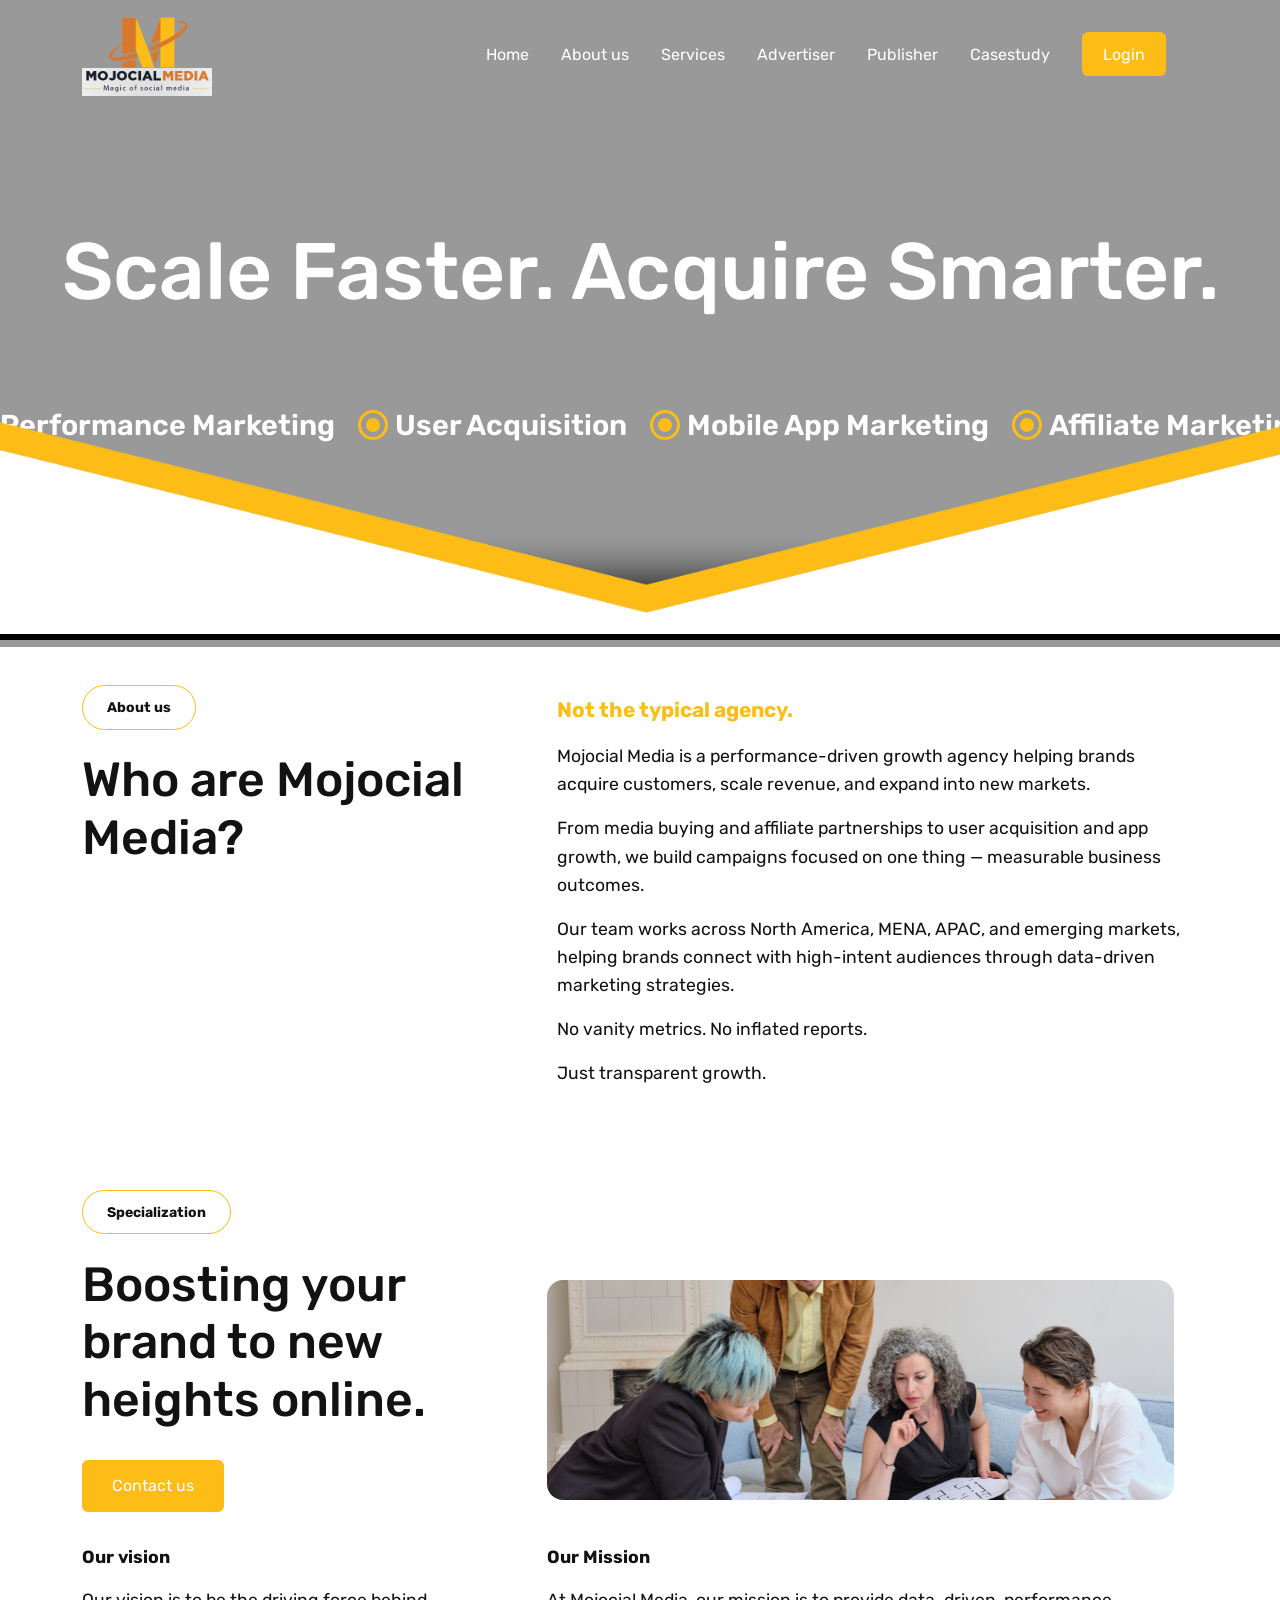
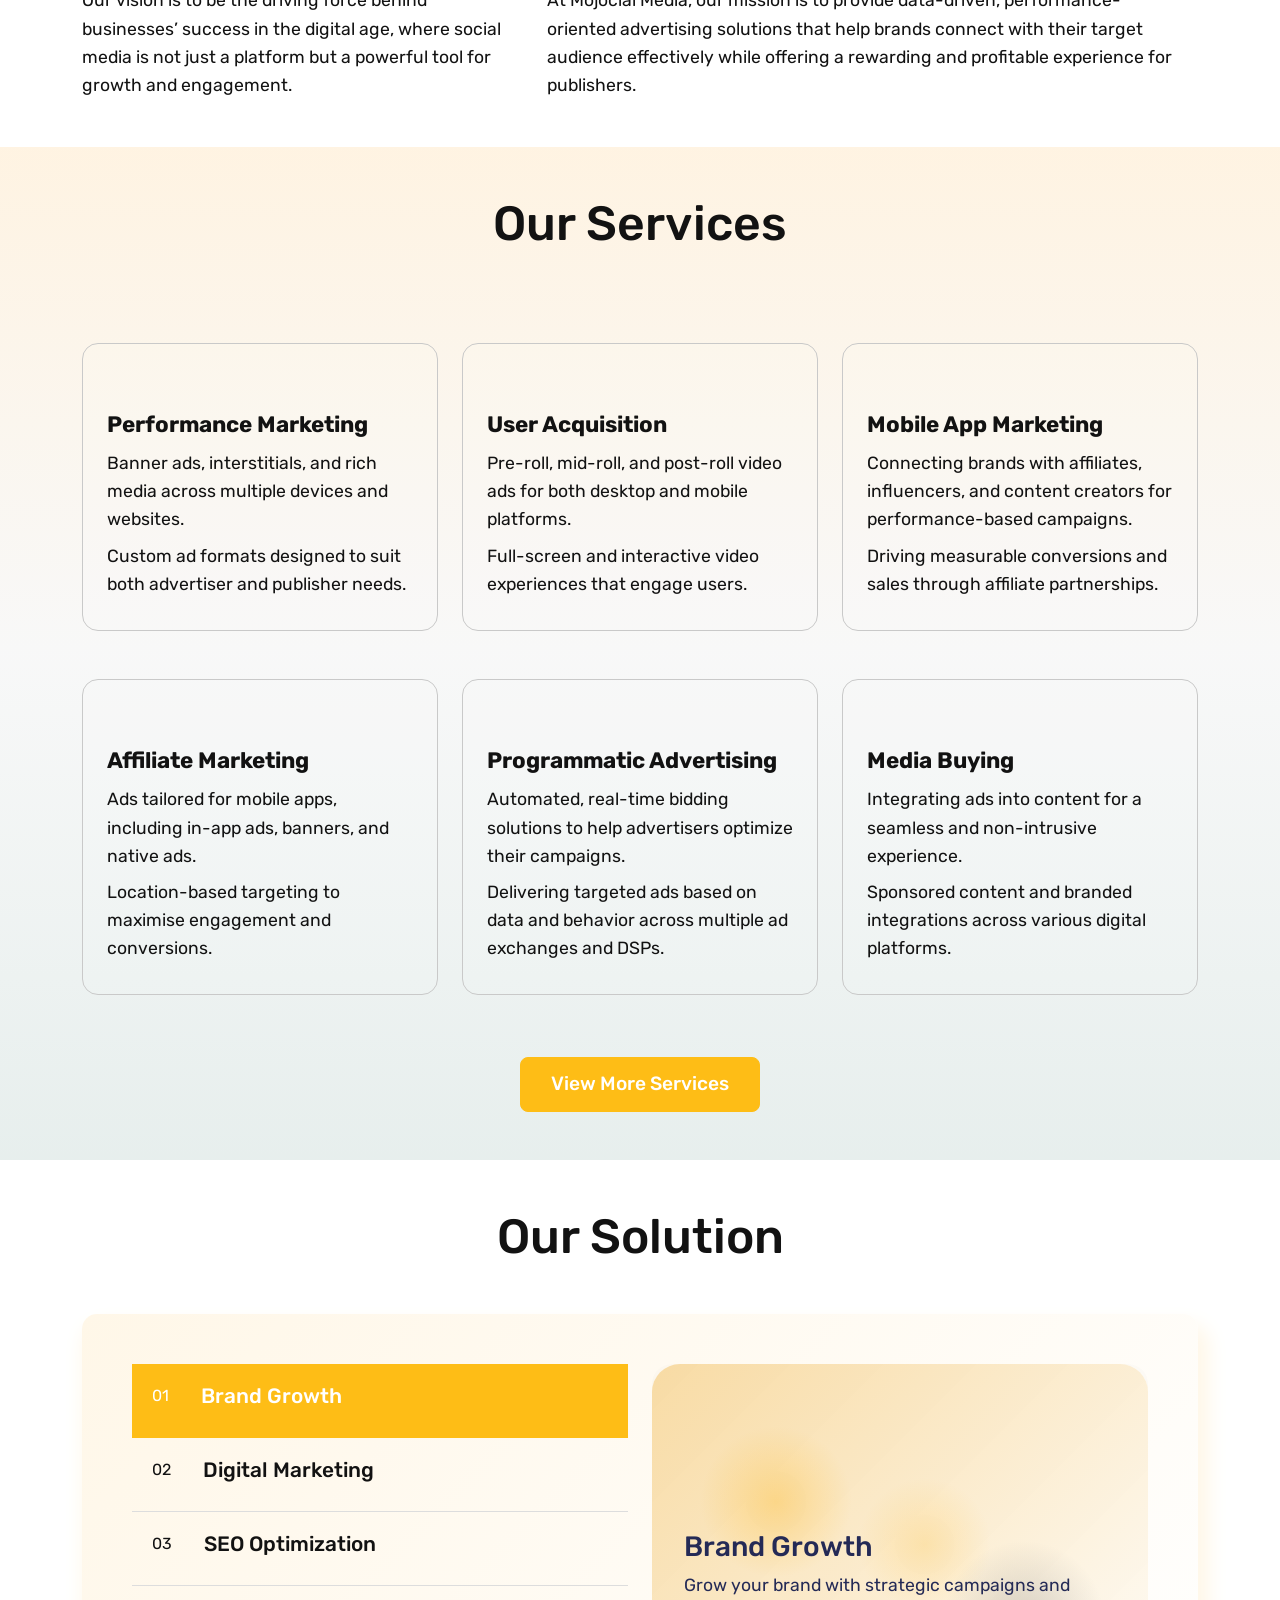
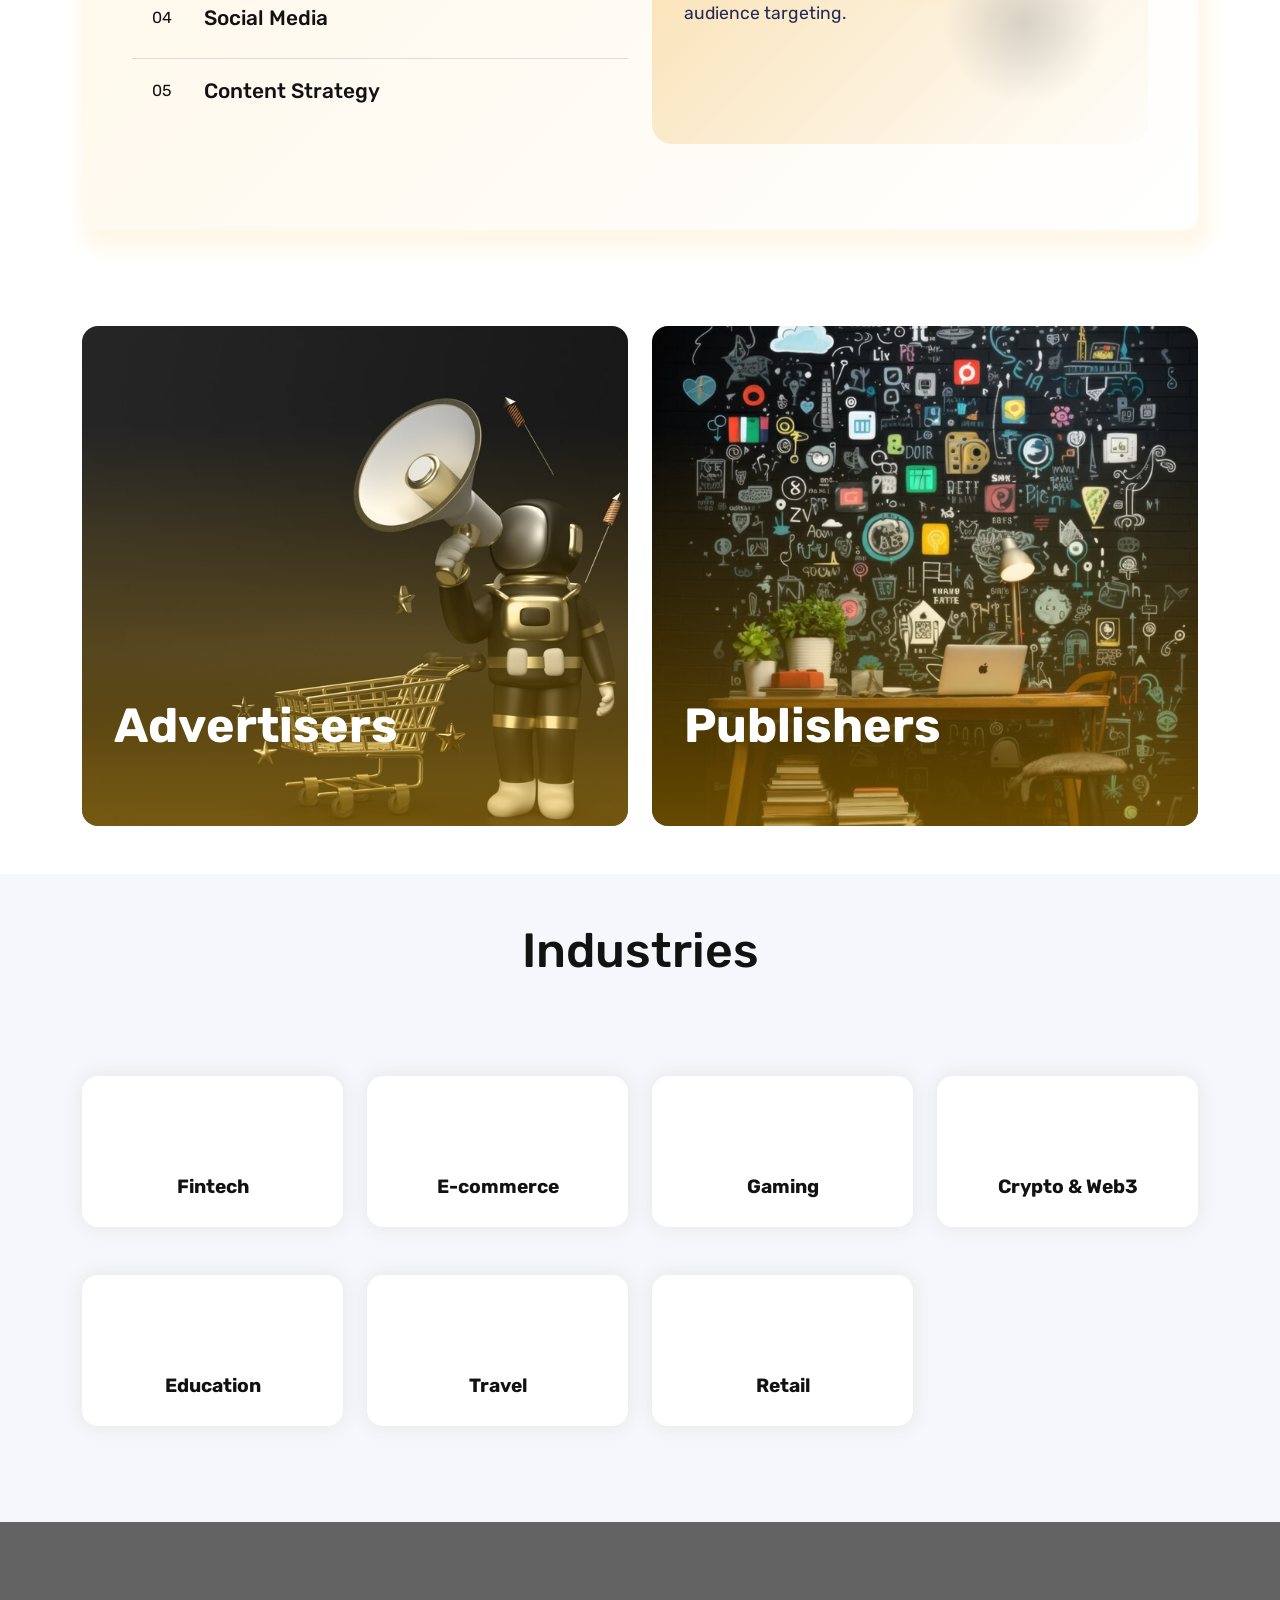
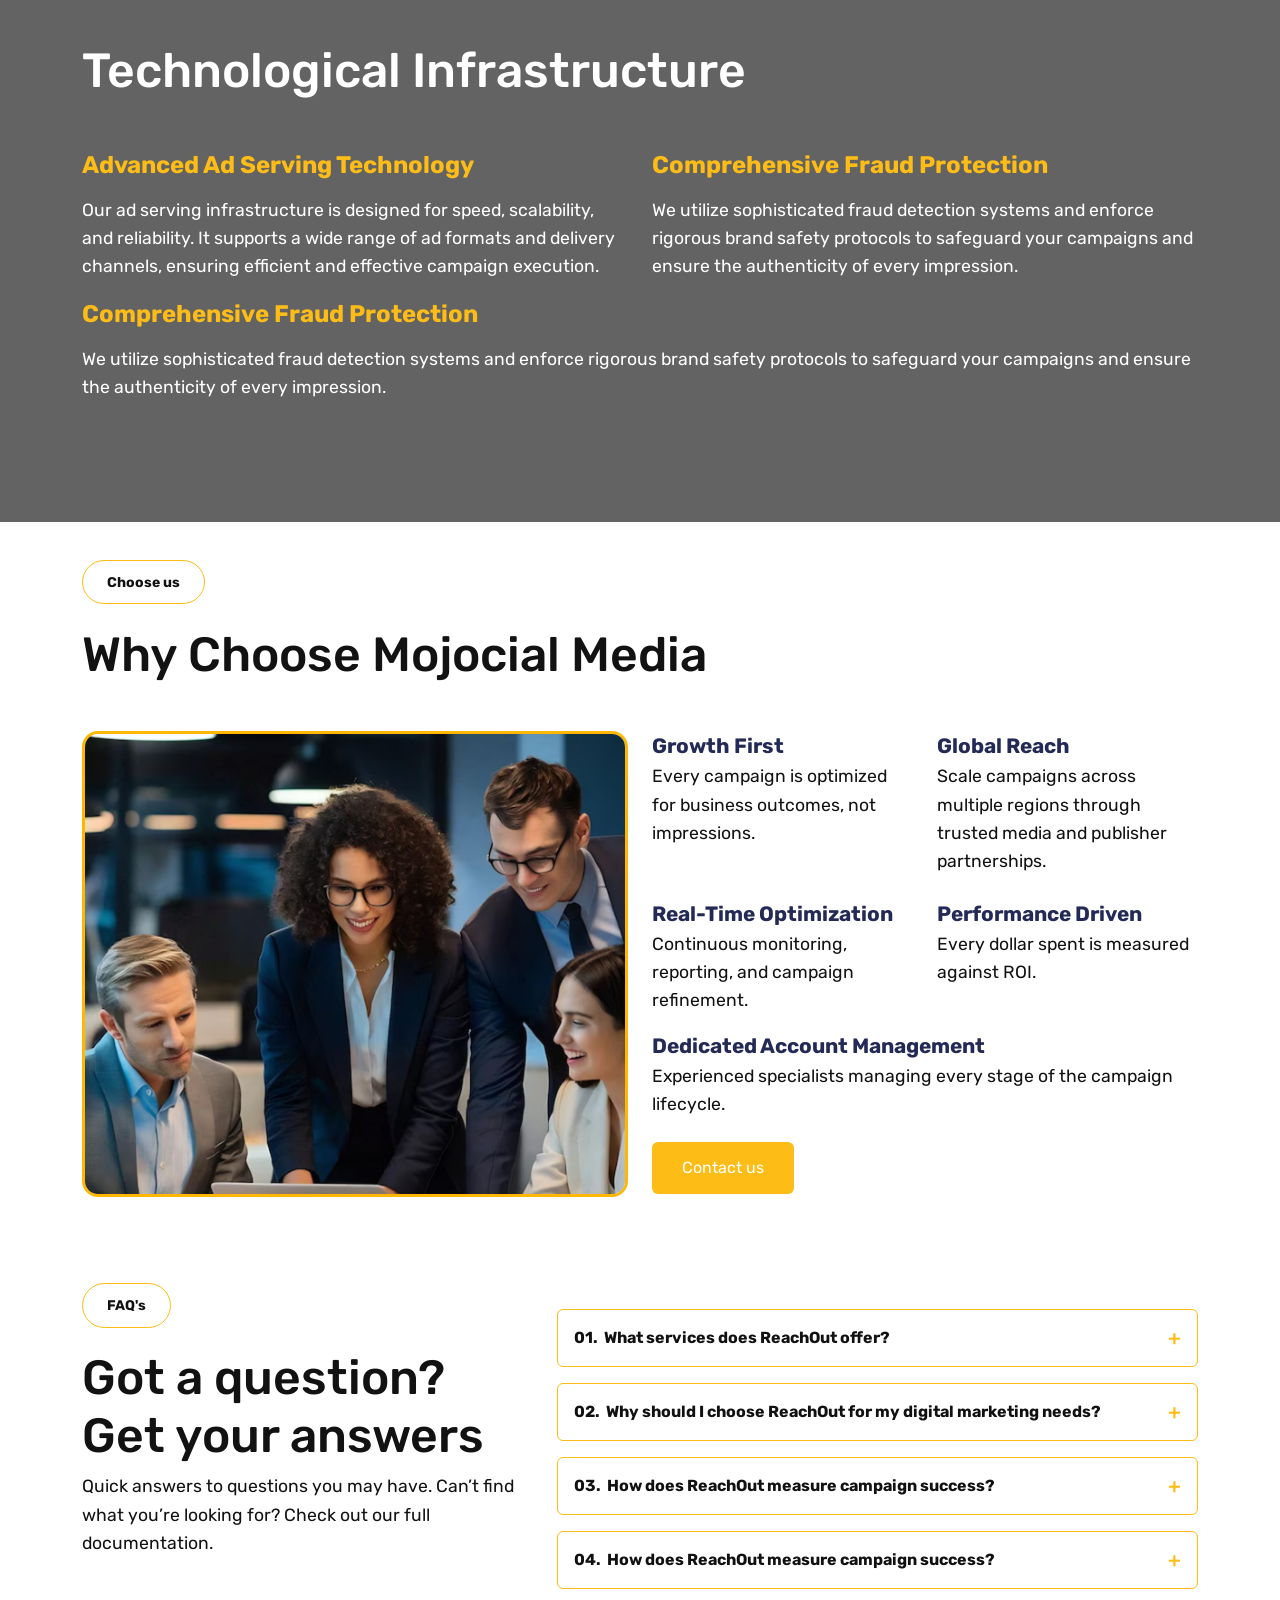
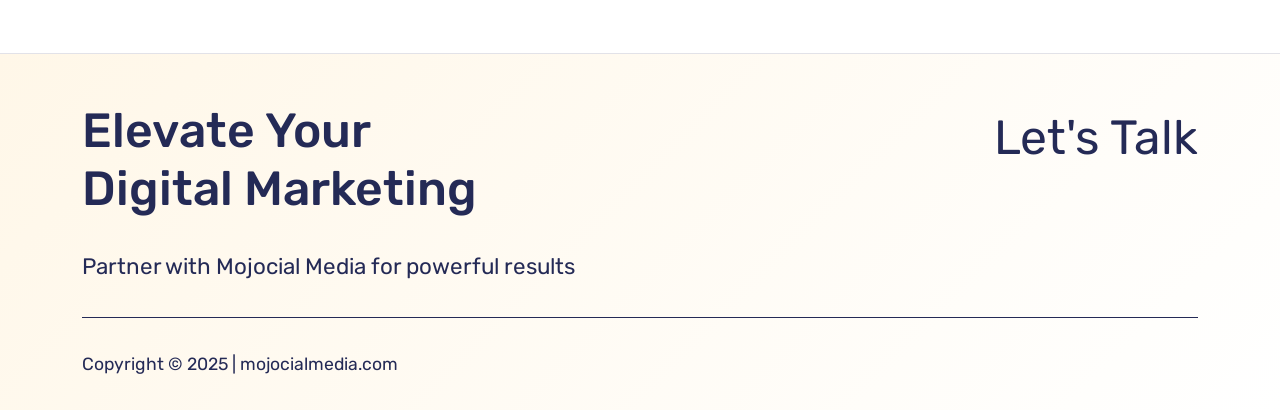
==== index.html @ bf0cd504 "changes in loder css" ====
<!doctype html>
<html lang="en">
	<head>
		<meta charset="UTF-8" />
		<meta name="viewport" content="width=device-width, initial-scale=1.0" />
		<title>Mojicial Media</title>
		<link
			href="https://cdn.jsdelivr.net/npm/bootstrap@5.0.2/dist/css/bootstrap.min.css"
			rel="stylesheet"
			integrity="sha384-EVSTQN3/azprG1Anm3QDgpJLIm9Nao0Yz1ztcQTwFspd3yD65VohhpuuCOmLASjC"
			crossorigin="anonymous"
		/>
		<link
			rel="stylesheet"
			href="https://cdnjs.cloudflare.com/ajax/libs/font-awesome/7.0.1/css/all.min.css"
		/>
		<link
			href="https://cdn.jsdelivr.net/npm/remixicon@4.9.0/fonts/remixicon.css"
			rel="stylesheet"
		/>
		<link
			href="https://fonts.googleapis.com/css2?family=Cuprum:ital,wght@0,400..700;1,400..700&family=Montserrat:ital,wght@0,100..900;1,100..900&family=Poppins:ital,wght@0,100;0,200;0,300;0,400;0,500;0,600;0,700;0,800;0,900;1,100;1,200;1,300;1,400;1,500;1,600;1,700;1,800;1,900&family=Rubik:ital,wght@0,300..900;1,300..900&display=swap"
			rel="stylesheet"
		/>
		<link rel="stylesheet" href="css/style.css" />
		<link rel="stylesheet" href="css/media.css" />
	</head>
	<body>
	<header class="header">
		<div class="container">
			<div class="header-main-bx">
				<div class="logo-main-bx">
					<div class="logo-bx">
						<a href="index.html">
							<img src="./img/mojocial_logo.png" alt="logo" class="logo" />
							<div class="logo-bg"></div>
						</a>
					</div>
					<div class="logo-bx">
						<a href="index.html">
							<img
								src="./img/mojocial_logo.png"
								alt="logo2"
								class="logo-new"
							/>
						</a>
					</div>
				</div>

				<div class="headerlinks">
					<nav>
						<div class="close-menu-bx">
							<span class="menu-close">
								<i class="ri-close-large-line"></i>
							</span>
						</div>
						<ul>
							<li><a href="index.html">Home</a></li>
							<li><a href="aboutus.html">About us</a></li>
							<li><a href="services.html">Services</a></li>
							<li><a href="advertiser.html">Advertiser</a></li>
							<li><a href="publisher.html">Publisher</a></li>
                            <li><a href="casestudy.html">Casestudy</a></li>
							<li><a href="login.html" class="login">Login</a></li>
						</ul>
					</nav>
					<div class="menue-bar-bx">
						<div class="menu-bar">
							<span class="menu-open">
								<i class="ri-menu-3-line"></i>
							</span>
						</div>
					</div>
				</div>
			</div>
		</div>
	</header>

		<!-- Hero Section -->
		<section class="hero-sec">
			<video src="hero_video.mp4"	controls poster="thumbnail.jpg"	autoplay muted loop	playsinline
				class="hero-video"></video>
			<div class="hero-content">
				<h1>Scale Faster. Acquire Smarter.</h1>
                <!-- <p class="para-width">Mojocial Media helps brands accelerate growth through performance marketing, affiliate partnerships, programmatic media buying, and customer acquisition strategies.</p>
                <p>Get More Customers. Increase Revenue. Scale Globally.</p> -->

				<div class="marquee">
					<div class="marquee-content">
						<span>Performance Marketing</span>
						<span>User Acquisition</span>
						<span>Mobile App Marketing</span>
						<span>Affiliate Marketing</span>
						<span>Programmatic Advertising</span>
						<span>Media Buying</span>
						<span>Lead Generation</span>
						<span>SEO & Organic Growth</span>
						<span>Social Media Marketing</span>
						<span>Creative Studio</span>

						<!-- Duplicate Content -->
						<span>Performance Marketing</span>
						<span>User Acquisition</span>
						<span>Mobile App Marketing</span>
						<span>Affiliate Marketing</span>
						<span>Programmatic Advertising</span>
						<span>Media Buying</span>
						<span>Lead Generation</span>
						<span>SEO & Organic Growth</span>
						<span>Social Media Marketing</span>
						<span>Creative Studio</span>
					</div>
				</div>

				<div class="hero-bg-bottom">
					<img src="./img/hero_bg_banner-bottom.png" alt="" />
				</div>
			</div>
		</section>

		<!-- About Us Section -->
		<section class="about-sec sec-padding">
			<div class="container">
				<div class="row">
					<div class="col-lg-5">
						<div class="header-bx">
							<small>About us</small>
							<h2 class="heading2">Who are Mojocial Media?</h2>
							<div class="about-img-bx">
								<img src="" alt="" />
							</div>
						</div>
					</div>
					<div class="col-lg-7">
						<div class="about-content">
							<div class="abt-cnct-small">Not the typical agency.</div>
							<p>
								Mojocial Media is a performance-driven growth agency helping brands acquire customers, scale revenue, and expand into new markets.
							</p>
							<p>
								From media buying and affiliate partnerships to user acquisition and app growth, we build campaigns focused on one thing — measurable business outcomes.
							</p>
							<p>
								Our team works across North America, MENA, APAC, and emerging markets, helping brands connect with high-intent audiences through data-driven marketing strategies.
							</p>
							<p>
								No vanity metrics. No inflated reports.
							</p>
							<p>
								Just transparent growth.
							</p>
							<!-- <p>No vanity metrics. No inflated reports.</p>
							<p>Just transparent growth..</p> -->
						</div>
					</div>
				</div>
			</div>
		</section>

		<!-- Mission section -->
		<section class="mission-sec sec-padding">
			<div class="container">
				<div class="row">
					<div class="row mb-3">
						<div class="col-lg-5">
							<div class="header-bx">
								<small>Specialization</small>
								<h2 class="heading2">
									Boosting your brand to new heights online.
								</h2>
								<a href="contactus.html" class="btn">Contact us</a>
							</div>
						</div>
						<div class="col-lg-7">
							<div class="mission-img">
								<img src="./img/misimg.png" alt="" />
							</div>
						</div>
					</div>

					<div class="row">
						<div class="col-lg-5">
							<div class="value-content">
								<div class="value-title">Our vision</div>
								<p>
									Our vision is to be the driving force behind businesses’
									success in the digital age, where social media is not just a
									platform but a powerful tool for growth and engagement.
								</p>
							</div>
						</div>
						<div class="col-lg-7">
							<div class="value-content">
								<div class="value-title">Our Mission</div>
								<p>
									At Mojocial Media, our mission is to provide data-driven,
									performance-oriented advertising solutions that help brands
									connect with their target audience effectively while offering
									a rewarding and profitable experience for publishers.
								</p>
							</div>
						</div>
					</div>
				</div>
			</div>
		</section>

		<!-- Services section -->
		<section class="services-sec sec-padding">
        <div class="container">
            <div class="header-bx">
                <h2>Our Services</h2>
            </div>
            <div class="row">
                <!-- Card 1 -->
                <div class="col-lg-4 col-md-6 mb-5 srv-item show">
                    <div class="srvc-card">
                        <div class="srvc-icon-bx">
                            <span><i class="ri-presentation-line"></i></span>
                        </div>
                        <div class="srvc-card-title">Performance Marketing</div>
                        <p>Banner ads, interstitials, and rich media across multiple devices and websites.</p>
                        <p>Custom ad formats designed to suit both advertiser and publisher needs.</p>
                    </div>
                </div>

                <!-- Card 2 -->
                <div class="col-lg-4 col-md-6 mb-5 srv-item show">
                    <div class="srvc-card">
                        <div class="srvc-icon-bx">
                            <span><i class="ri-video-line"></i></span>
                        </div>
                        <div class="srvc-card-title">User Acquisition</div>
                        <p>Pre-roll, mid-roll, and post-roll video ads for both desktop and mobile platforms.</p>
                        <p>Full-screen and interactive video experiences that engage users.</p>
                    </div>
                </div>

                <!-- Card 3 -->
                <div class="col-lg-4 col-md-6 mb-5 srv-item show">
                    <div class="srvc-card">
                        <div class="srvc-icon-bx">
                            <span><i class="ri-links-line"></i></span>
                        </div>
                        <div class="srvc-card-title">Mobile App Marketing</div>
                        <p>Connecting brands with affiliates, influencers, and content creators for performance-based campaigns.</p>
                        <p>Driving measurable conversions and sales through affiliate partnerships.</p>
                    </div>
                </div>

                <!-- Card 4 -->
                <div class="col-lg-4 col-md-6 mb-5 srv-item show">
                    <div class="srvc-card">
                        <div class="srvc-icon-bx">
                            <span><i class="ri-smartphone-line"></i></span>
                        </div>
                        <div class="srvc-card-title">Affiliate Marketing</div>
                        <p>Ads tailored for mobile apps, including in-app ads, banners, and native ads.</p>
                        <p>Location-based targeting to maximise engagement and conversions.</p>
                    </div>
                </div>

                <!-- Card 5 -->
                <div class="col-lg-4 col-md-6 mb-5 srv-item show">
                    <div class="srvc-card">
                        <div class="srvc-icon-bx">
                            <span><i class="ri-ai-generate"></i></span>
                        </div>
                        <div class="srvc-card-title">Programmatic Advertising</div>
                        <p>Automated, real-time bidding solutions to help advertisers optimize their campaigns.</p>
                        <p>Delivering targeted ads based on data and behavior across multiple ad exchanges and DSPs.</p>
                    </div>
                </div>

                <!-- Card 6 -->
                <div class="col-lg-4 col-md-6 mb-5 srv-item show">
                    <div class="srvc-card">
                        <div class="srvc-icon-bx">
                            <span><i class="ri-article-line"></i></span>
                        </div>
                        <div class="srvc-card-title">Media Buying</div>
                        <p>Integrating ads into content for a seamless and non-intrusive experience.</p>
                        <p>Sponsored content and branded integrations across various digital platforms.</p>
                    </div>
                </div>

                <!-- Card 7 (Hidden initially) -->
                <div class="col-lg-4 col-md-6 mb-5 srv-item hidden">
                    <div class="srvc-card">
                        <div class="srvc-icon-bx">
                            <span><i class="ri-user-search-line"></i></span>
                        </div>
                        <div class="srvc-card-title">Lead Generation</div>
                        <p>Integrating ads into content for a seamless and non-intrusive experience.</p>
                        <p>Sponsored content and branded integrations across various digital platforms.</p>
                    </div>
                </div>

                <!-- Card 8 (Hidden initially) -->
                <div class="col-lg-4 col-md-6 mb-5 srv-item hidden">
                    <div class="srvc-card">
                        <div class="srvc-icon-bx">
                            <span><i class="ri-search-eye-line"></i></span>
                        </div>
                        <div class="srvc-card-title">SEO & Organic Growth</div>
                        <p>Integrating ads into content for a seamless and non-intrusive experience.</p>
                        <p>Sponsored content and branded integrations across various digital platforms.</p>
                    </div>
                </div>

                <!-- Card 9 (Hidden initially) -->
                <div class="col-lg-4 col-md-6 mb-5 srv-item hidden">
                    <div class="srvc-card">
                        <div class="srvc-icon-bx">
                            <span><i class="ri-share-forward-line"></i></span>
                        </div>
                        <div class="srvc-card-title">Social Media Marketing</div>
                        <p>Integrating ads into content for a seamless and non-intrusive experience.</p>
                        <p>Sponsored content and branded integrations across various digital platforms.</p>
                    </div>
                </div>

                <!-- Card 10 (Hidden initially) -->
                <div class="col-lg-4 col-md-6 mb-5 srv-item hidden">
                    <div class="srvc-card">
                        <div class="srvc-icon-bx">
                            <span><i class="ri-palette-line"></i></span>
                        </div>
                        <div class="srvc-card-title">Creative Studio</div>
                        <p>Integrating ads into content for a seamless and non-intrusive experience.</p>
                        <p>Sponsored content and branded integrations across various digital platforms.</p>
                    </div>
                </div>
            </div>
            <div class="text-center mt-4">
                <button id="viewMoreBtn" class="view-more-btn">View More Services</button>
            </div>
        </div>
    	</section>


		<!-- Solutions section -->
		<section class="solution-sec sec-padding">
			<div class="container">
				<div class="heading-bx">
					<h2>Our Solution</h2>
				</div>
				<div class="slt-bg-clr">
					<div class="row">
						<!-- Left Column -->
						<div class="col-lg-6 col-md-6 mb-5">
							<div class="solution-item active" data-target="1">
								<span>01</span>
								<h4>Brand Growth</h4>
							</div>

							<div class="solution-item" data-target="2">
								<span>02</span>
								<h4>Digital Marketing</h4>
							</div>

							<div class="solution-item" data-target="3">
								<span>03</span>
								<h4>SEO Optimization</h4>
							</div>

							<div class="solution-item" data-target="4">
								<span>04</span>
								<h4>Social Media</h4>
							</div>

							<div class="solution-item" data-target="5">
								<span>05</span>
								<h4>Content Strategy</h4>
							</div>
						</div>

						<!-- Right Column -->
						<div class="col-lg-6 col-md-6">
							<div class="solution-preview active" id="content-1">
								<!-- <img src="./img/solimg.jpg" alt="" /> -->
								<div class="overlay-content">
									<h3>Brand Growth</h3>
									<p>
										Grow your brand with strategic campaigns and audience
										targeting.
									</p>
								</div>
							</div>

							<div class="solution-preview" id="content-2">
								<!-- <img src="./img/solimg2.jpg" alt="" /> -->
								<div class="overlay-content">
									<h3>Digital Marketing</h3>
									<p>
										Drive leads and conversions through performance marketing.
									</p>
								</div>
							</div>

							<div class="solution-preview" id="content-3">
								<!-- <img src="./img/adv-bg-img.png" alt="" /> -->
								<div class="overlay-content">
									<h3>SEO Optimization</h3>
									<p>
										Improve rankings and organic traffic with SEO strategies.
									</p>
								</div>
							</div>

							<div class="solution-preview" id="content-4">
								<!-- <img src="./img/solimg3.jpg" alt="" /> -->
								<div class="overlay-content">
									<h3>Social Media</h3>
									<p>Build engagement and grow your online community.</p>
								</div>
							</div>

							<div class="solution-preview" id="content-5">
								<!-- <img src="./img/solimg4.jpg" alt="" /> -->
								<div class="overlay-content">
									<h3>Content Strategy</h3>
									<p>
										Create compelling content that converts visitors into
										customers.
									</p>
								</div>
							</div>
						</div>
					</div>
				</div>
			</div>
		</section>

		<!-- Advertismet section -->
		<section class="ads-sec sec-padding">
			<div class="container">
				<div class="row">
					<div class="col-lg-6">
						<div class="adv-content-bx" title="Advertisers Services">
							<div class="ads-img-bx">
								<img src="./img/adv-bg-img.png" alt="" />
								<div class="ads-title">Advertisers</div>
								<div class="ads-contnet-bx">
									<p>
										E-commerce brands, consumer goods companies, mobile apps,
										tech startups, travel agencies, financial services, and more
										are looking for scalable digital marketing solutions.
									</p>
								</div>
							</div>
						</div>
					</div>
					<div class="col-lg-6">
						<div class="adv-content-bx" title="Publishers Services">
							<div class="ads-img-bx">
								<img src="./img/publisher-bg-img.png" alt="" />
								<div class="ads-title">Publishers</div>
								<div class="ads-contnet-bx">
									<p>
										Website owners, bloggers, mobile app developers, and content
										creators seeking to monetize their content and traffic.
									</p>
								</div>
							</div>
						</div>
					</div>
				</div>
			</div>
		</section>

		<!-- Industries Services -->
		<section class="other-srvc sec-padding">
			<div class="container">
                <div class="heading-bx">
                    <h2> Industries </h2>
                </div>
				<div class="row">
					<div class="col-lg-3 col-md-6">
						<div class="other-srvc-card mr-bt">
                            <div class="inds-img-bx">
                                <span><i class="ri-bank-card-line"></i></span>
                            </div>
							<div class="other-srvc-content-bx">
								<div class="other-srvc-title"> Fintech </div>
							</div>
						</div>
					</div>

					<div class="col-lg-3 col-md-6">
						<div class="other-srvc-card mr-bt">
							
                            <div class="inds-img-bx">
                                <span><i class="ri-shopping-bag-3-line"></i></span>
                            </div>
							<div class="other-srvc-content-bx">
								<div class="other-srvc-title"> E-commerce </div>
								
							</div>
						</div>
					</div>

					<div class="col-lg-3 col-md-6">
						<div class="other-srvc-card mr-bt">
                            <div class="inds-img-bx">
                                <span><i class="ri-gamepad-line"></i></span>
                            </div>
							<div class="other-srvc-content-bx">
								<div class="other-srvc-title"> Gaming </div>
							</div>
						</div>
					</div>

					<div class="col-lg-3 col-md-6">
						<div class="other-srvc-card mr-bt">
                            <div class="inds-img-bx">
                                <span><i class="ri-bit-coin-line"></i></span>
                            </div>
							<div class="other-srvc-content-bx">
								<div class="other-srvc-title"> Crypto & Web3 </div>
							</div>
						</div>
					</div>

					<div class="col-lg-3 col-md-6">
						<div class="other-srvc-card mr-bt">
                            <div class="inds-img-bx">
                                <span><i class="ri-graduation-cap-line"></i></span>
                            </div>
							<div class="other-srvc-content-bx">
								<div class="other-srvc-title"> Education </div>
							</div>
						</div>
					</div>

					<div class="col-lg-3 col-md-6">
						<div class="other-srvc-card mr-bt">
							
                            <div class="inds-img-bx">
                                <span><i class="ri-flight-takeoff-line"></i></span>
                            </div>
							<div class="other-srvc-content-bx">
								<div class="other-srvc-title"> Travel </div>
							</div>
						</div>
					</div>

                    <div class="col-lg-3 col-md-6">
						<div class="other-srvc-card sm-mb">
							
                            <div class="inds-img-bx">
                                <span><i class="ri-store-2-line"></i></span>
                            </div>
							<div class="other-srvc-content-bx">
								<div class="other-srvc-title"> Retail </div>
							</div>
						</div>
					</div>

				</div>
			</div>
		</section>

		<!-- Technology Section -->
		<section class="tech-sec sec-padding">
			<div class="tech-main-bx sec-padding">
				<div class="container">
					<div class="header-bx">
						<h2>Technological Infrastructure</h2>
					</div>
					<div class="row">
						<div class="col-lg-6">
							<div class="tech-content-bx mr-bt">
								<div class="tech-sub-title">Advanced Ad Serving Technology</div>
								<p>
									Our ad serving infrastructure is designed for speed,
									scalability, and reliability. It supports a wide range of ad
									formats and delivery channels, ensuring efficient and
									effective campaign execution.
								</p>
							</div>
						</div>

						<div class="col-lg-6">
							<div class="tech-content-bx mr-bt">
								<div class="tech-sub-title">Comprehensive Fraud Protection</div>
								<p>
									We utilize sophisticated fraud detection systems and enforce
									rigorous brand safety protocols to safeguard your campaigns
									and ensure the authenticity of every impression.
								</p>
							</div>
						</div>
					</div>
					<div class="tech-content-bx">
						<div class="tech-sub-title">Comprehensive Fraud Protection</div>
						<p>
							We utilize sophisticated fraud detection systems and enforce
							rigorous brand safety protocols to safeguard your campaigns and
							ensure the authenticity of every impression.
						</p>
					</div>
				</div>
			</div>
		</section>

		<!-- Why Choose Us Section -->
		<section class="choose-us-sec sec-padding">
			<div class="container">
				<div class="header-bx">
					<small>Choose us</small>
					<h2 class="heading2">Why Choose Mojocial Media</h2>
				</div>
				<div class="row">
					<div class="col-lg-6">
						<div class="choose-us-img-bx">
							<img src="./img/choose-us-img.png" alt="" />
						</div>
					</div>
					<div class="col-lg-6">
						<div class="row">
							<div class="col-lg-6 mb-4">
								<div class="choose-us-content-bx">
									<div class="sub-title">Growth First</div>
									<p>
										Every campaign is optimized for business outcomes, not
										impressions.
									</p>
								</div>
							</div>
							<div class="col-lg-6 mb-4">
								<div class="choose-us-content-bx">
									<div class="sub-title">Global Reach</div>
									<p>
										Scale campaigns across multiple regions through trusted
										media and publisher partnerships.
									</p>
								</div>
							</div>
						</div>
						<div class="row">
							<div class="col-lg-6 mb-3">
								<div class="choose-us-content-bx">
									<div class="sub-title">Real-Time Optimization</div>
									<p>
										Continuous monitoring, reporting, and campaign refinement.
									</p>
								</div>
							</div>
							<div class="col-lg-6 mb-3">
								<div class="choose-us-content-bx">
									<div class="sub-title">Performance Driven</div>
									<p>Every dollar spent is measured against ROI.</p>
								</div>
							</div>
						</div>
						<div class="choose-us-content-bx">
							<div class="sub-title">Dedicated Account Management</div>
							<p>
								Experienced specialists managing every stage of the campaign
								lifecycle.
							</p>
						</div>

                        <div class="choose-us-contact">
                            <a href="contactus.html" class="btn">Contact us</a>
                        </div>

					</div>
				</div>
                
			</div>
		</section>

		<!-- Faq's Section -->
		<section class="faq-sec sec-padding">
			<div class="container">
				<div class="row">
					<div class="col-lg-5">
						<div class="heading-bx">
							<small>FAQ's</small>
							<h2>Got a question? Get your answers</h2>
							<p>Quick answers to questions you may have. Can’t find what you’re looking for? Check out our full documentation.</p>
						</div>
					</div>

					<div class="col-lg-7">

						<div class="accordion">
							<div class="accordion-item">
								<div class="accordion-item-header">
									<span>  01. </span>&nbsp; What services does ReachOut offer?
								</div>
								<div class="accordion-item-body">
									<div class="accordion-item-body-content">
										ReachOut provides comprehensive digital marketing services, including social media marketing, SEO, content creation, email marketing, PPC advertising, and web design.
									</div>
								</div>
							</div>
						</div>

						<div class="accordion">
							<div class="accordion-item">
								<div class="accordion-item-header">
									<span>  02. </span>&nbsp; Why should I choose ReachOut for my digital marketing needs?
								</div>
								<div class="accordion-item-body">
									<div class="accordion-item-body-content">
										ReachOut is an award-winning agency with a proven track record of delivering measurable results, innovative strategies, and personalized marketing solutions for businesses of all sizes.
									</div>
								</div>
							</div>
						</div>

						<div class="accordion">
							<div class="accordion-item">
								<div class="accordion-item-header">
									<span>  03. </span>&nbsp; How does ReachOut measure campaign success?
								</div>
								<div class="accordion-item-body">
									<div class="accordion-item-body-content">
										We use advanced analytics and tracking tools to monitor key performance indicators (KPIs) such as website traffic, lead generation, conversions, ROI, and engagement metrics.
									</div>
								</div>
							</div>
						</div>

						<div class="accordion">
							<div class="accordion-item">
								<div class="accordion-item-header">
									<span>  04. </span>&nbsp; How does ReachOut measure campaign success?
								</div>
								<div class="accordion-item-body">
									<div class="accordion-item-body-content">
										We use advanced analytics and tracking tools to monitor key performance indicators (KPIs) such as website traffic, lead generation, conversions, ROI, and engagement metrics.
									</div>
								</div>
							</div>
						</div>

					</div>
					
				</div>

				
			</div>
		</section>

		<!-- Footer Section -->
		<footer class="ft-sec">
			<div class="container">
				<div class="flex-bx">
					<div class="">
						<div class="ft-content-bx">
							<h2>
								Elevate Your <br />
								Digital Marketing
							</h2>
							<p>Partner with Mojocial Media for powerful results</p>
						</div>
					</div>
					<div class="">
						<div class="cta-btn-bx">
							<a href="#" class="cta-btn">
								Let's Talk
								<span>
									<i class="ri-arrow-right-long-line"></i>
								</span>
							</a>
						</div>
					</div>
				</div>
				<div class="copy-right-bx">
					<div class="copy-right-cnct">
						<p>Copyright &copy; 2025 | mojocialmedia.com</p>
					</div>
					<div class="ft-social-links">
						<ul>
							<li>
								<a href="#">
									<i class="ri-facebook-box-fill"></i>
								</a>
							</li>
							<li>
								<a href="#">
									<i class="ri-instagram-fill"></i>
								</a>
							</li>
							<li>
								<a href="#">
									<i class="ri-linkedin-box-fill"></i>
								</a>
							</li>
						</ul>
					</div>
				</div>
			</div>
		</footer>

		<!-- Loader -->
		<!-- <div class="loader-wrapper">

			<div class="loader-content-box">
				<div class="loader"></div>
				<div class="mojicial-title">Mojicial Media...</div>	
			</div>
    		
		</div> -->

		<div class="loader-wrapper">
			<div class="loader"></div>
		</div>

		<script src="js/scritp.js"></script>
	</body>
</html>
---- css/style.css ----
:root {
	--primary: #febd16;
	--white-color: #fff;
	--font-color: #121212;
	--secondry: #242a56;
    --bg-soft:#f7f7fb;
    --shadow:0 20px 60px rgba(17, 24, 39, .08);

	--transition: 0.3s ease-in-out;
}

* {
	padding: 0;
	margin: 0;
	box-sizing: border-box;
	border: none;
	outline: none;
}

body {
	font-family: 'Rubik', sans-serif;
	color: var(--font-color);
}

ul {
	margin: 0;
	padding: 0;
}
li {
	list-style: none;
}

a {
	text-decoration: none;
}

p {
	margin: 0;
	line-height: 1.6;
	font-size: 1.1rem;
}

h2 {
	font-size: 3rem;
}

/* --- Reusable Code --- */
.sec-padding {
	padding: 3rem 0;
}

.header-bx {
	margin-bottom: 1rem;
}

small {
	padding: 0.8rem 1.5rem;
	border: 1px solid var(--primary);
	border-radius: 2rem;
	margin-bottom: 1rem;
	font-weight: bold;
}

.heading2 {
	margin-top: 2rem;
}

.mr-bt {
	margin-bottom: 3rem;
}

.btn {
    padding: 0.8rem 1.8rem;
    border: 1px solid transparent;
    background: var(--primary);
    color: var(--white-color);
    transition: var(--transition);
}

.btn:hover {
    background: transparent;
    border: 1px solid var(--primary);
    color: var(--font-color);
}

.banner-title{
    font-size: 3rem;
    font-weight: bold;
    line-height: 1.3;
    margin: 2rem 0 1.4rem;
}

.inn-ban-pg{
    padding: 10rem 0 3rem;
    background: linear-gradient(135deg, #fff7e8, #fff);
}

input{
    display: block;
    line-height: 45px;
    width: 100%;
    background: var(--bg-soft); 
    border: 1px solid rgb(204, 204, 218);
    border-radius: 5px;
    padding: 0 10px;
    margin-top: 10px;  
}

label{
    display: block;
}

/* --- Header Section --- */

header {
	padding: 1rem 0 1rem;
	position: fixed;
	top: 0;
	left: 0;
	width: 100%;
	z-index: 999;
	transition: var(--transition);
}

header.active {
	background-color: rgba(255, 255, 255, 0.8);
	-webkit-backdrop-filter: blur(5px);
	backdrop-filter: blur(5px);
	padding: 0.6rem 0;
}

.logo {
	width: 130px;
}

header.active .logo {
	display: none;
}

.logo-bx {
	position: relative;
	z-index: 5;
}

.logo-bg {
	position: absolute;
	bottom: -3px;
	left: 0px;
	height: 28px;
	width: 100%;
	box-shadow: inset 0 0 70px var(--white-color);
	transition: var(--transition);
	visibility: visible;
	opacity: 1;
	z-index: -1;
}

header.active .logo-bg {
	display: none;
	visibility: hidden;
	opacity: 0;
}

.logo-new {
	width: 100px;
	display: none;
}

header.active .logo-new {
	display: block;
}

.header-main-bx {
	display: flex;
	align-items: center;
	justify-content: space-between;
}

nav ul {
	display: flex;
	align-items: center;
	gap: 2rem;
}

nav ul li a {
	color: var(--white-color);
	position: relative;
}

header.active nav ul li a {
	color: var(--secondry);
}

.inn-header nav ul li a {
	color: var(--secondry);
    position: relative;
}

.inn-header nav ul li a:hover {
	color: var(--secondry);
}

.inn-header nav ul li a::after {
	content: '';
	position: absolute;
	bottom: 0;
	left: 0;
	height: 2px;
	width: 0%;
	background: var(--primary);
	transition: var(--transition);
}

nav ul li a::after {
	content: '';
	position: absolute;
	bottom: 0;
	left: 0;
	height: 2px;
	width: 0%;
	background: var(--white-color);
	transition: var(--transition);
}

header.active nav ul li a::after {
	background: var(--primary);
}

nav ul li a:hover {
	color: var(--white-color);
}
nav ul li a:hover::after {
	width: 100%;
}

nav ul li a.login {
	background: var(--primary);
	color: var(--white-color);
	padding: 0.8rem 1.3rem;
	border-radius: 0.4rem;
	transition: var(--transition);
}

nav ul li a.login:hover {
	background: var(--white-color);
	color: var(--font-color);
}

header.active nav ul li a.login {
	color: var(--white-color);
	border: 1px solid transparent;
}

header.active nav ul li a.login:hover {
	color: var(--font-color);
	border: 1px solid var(--primary);
	background: transparent;
}

nav ul li a.login::after {
	background: none;
}

header.active nav ul li a.login::after {
	background: none;
}

.headerlinks {
	display: flex;
	align-items: center;
	gap: 2rem;
}

.menu-bar span {
	color: var(--white-color);
	font-size: 1.8rem;
	cursor: pointer;
}

.inn-header .menu-bar .menu-open{
    color: var(--secondry);
}



.menu-open {
	display: none;
}

.menu-close {
	display: none;
}

/* --- Hero Video --- */

.hero-sec {
	height: 100%;
	position: relative;
}

.hero-video {
	width: 100%;
}

.hero-content {
	position: absolute;
	top: 0;
	left: 0;
	height: 100%;
	width: 100%;
	background: rgba(0, 0, 0, 0.4);
    text-align: center;
}
.hero-content h1 {
	font-size: 5rem;
	color: var(--white-color);
	margin: 14rem 0 4rem;
}

.hero-content p{
    color: var(--white-color);
    font-size: 1.3rem;
    margin-bottom: 1rem;
    text-align: center;

}
.hero-content .para-width{
    max-width: 1000px;
    margin: 0 auto 1rem ;
}


.hero-bg-bottom {
	position: absolute;
	bottom: 240px;
	left: 0;
	height: 0;
	width: 100%;
	z-index: 4;
}

.hero-bg-bottom img {
	width: 100%;
}

/* --- Marquee --- */

.marquee {
	width: 100%;
	overflow: hidden;
	padding: 20px 0;
	white-space: nowrap;
}

.marquee-content {
	display: inline-flex;
	gap: 60px;
	animation: marquee 40s linear infinite;
}

.marquee-content span {
	color: #fff;
	font-size: 1.8rem;
	font-weight: 600;
	white-space: nowrap;
	position: relative;
}

.marquee-content span::before {
	content: '';
	position: absolute;
	top: 6px;
	left: -37px;
	height: 30px;
	width: 30px;
	border-radius: 100%;
	border: 3px solid var(--primary);
}

.marquee-content span::after {
	content: '';
	position: absolute;
	top: 14px;
	left: -29px;
	height: 14px;
	width: 14px;
	background: var(--primary);
	border-radius: 100%;
}

@keyframes marquee {
	from {
		transform: translateX(0);
	}
	to {
		transform: translateX(-50%);
	}
}

/* --- About us Section --- */

.about-content p {
	margin-bottom: 1rem;
}

.abt-cnct-small{
    color: var(--primary);
    font-weight: bold;
    font-size: 1.3rem;
    margin-bottom: 1rem;
}

/* --- Mission section --- */

.services-sec {
	background: linear-gradient(
		0deg,
		rgb(84 138 127 / 14%) 0%,
		rgb(205 207 207 / 14%) 50%,
		rgb(253 192 101 / 19%) 100%
	);
}

.mission-img {
	height: 220px;
	overflow: hidden;
	border-radius: 1rem;
	margin-top: 5rem;
}

.mission-img img {
	width: 100%;
	height: 220px;
	object-fit: cover;
}

.value-title {
	font-weight: bold;
	font-size: 1.1rem;
	margin-bottom: 1rem;
}

.mission-sec .header-bx h2 {
	margin-bottom: 2rem;
}


/* ---- Srvices Section ---- */

    .services-sec .header-bx {
        margin-bottom: 5rem;
        text-align: center;
    }
        
    /* Service Card */
    .srvc-card {
        border: 1px solid #c9c9c9;
        padding: 1.5rem;
        border-radius: 1rem;
        transition: var(--transition);
        transform: translateY(10px);
        background: rgba(255, 255, 255, 0.05);
    }
        
    .srvc-card:hover {
        box-shadow: 0 0 20px rgba(253, 192, 101, 0.61);
        transform: translateY(0px);
        border-color: #ffb702;
    }
        
    .srvc-icon-bx {
        margin-bottom: 1rem;
    }
        
    .srvc-icon-bx span {
        display: inline-block;
    }
        
    .srvc-icon-bx span i {
        font-size: 5rem;
        background: linear-gradient(
            135deg,
            #ffb702,
            rgba(250, 179, 73, 0.897) 50%,
            rgba(252, 197, 115, 0.822) 100%
        );
        -webkit-background-clip: text;
        -webkit-text-fill-color: transparent;
        background-clip: text;
        display: inline-block;
    }
        
    .srvc-card-title {
        font-size: 1.4rem;
        font-weight: bold;
        margin-bottom: 0.5rem;

    }
        
    .srvc-card p {
        margin-bottom: 0.5rem;
    }
        
    /* View More/Less Button */
    .view-more-btn {
        background: var(--primary);
        color: #fff;
        border: 1px solid var(--primary);
        padding: 12px 30px;
        border-radius: 0.5rem;
        font-weight: 500;
        cursor: pointer;
        transition: 0.3s ease;
        font-size: 1.2rem;
        min-width: 150px;
    }
        
    .view-more-btn:hover {
        box-shadow: 0 10px 20px rgba(255, 183, 2, 0.3);
        color: var(--font-color);
        background: transparent;
    }
        
        /* Hidden cards - initially concealed */
    .srv-item.hidden {
        display: none;
    }
        
        /* Show cards with animation */
    .srv-item {
        transition: all 0.4s ease;
    }
        
    .srv-item.show {
        display: block;
        animation: slideIn 0.4s ease;
    }
        
    @keyframes slideIn {
       from {
            opacity: 0;
            transform: translateY(20px);
        }
        to {
            opacity: 1;
            transform: translateY(0);
        }
    }


/* --- Advertismet section --- */

.ads-img-bx {
	height: 500px;
	cursor: pointer;
	border-radius: 1rem;
	overflow: hidden;
	position: relative;
	z-index: 1;
}

.ads-img-bx::after {
	content: '';
	position: absolute;
	bottom: 0;
	left: 0;
	height: 100%;
	width: 100%;
	background: linear-gradient(
		0deg,
		rgb(255 183 2 / 40%) 0%,
		rgba(0, 0, 0, 0) 80%
	);
	z-index: 2;
	/* rgb(173 170 162 / 40%) */
}

.ads-img-bx:hover::after {
	background: none;
}

.ads-img-bx img {
	width: 100%;
	height: 550px;
	object-fit: cover;
}

.ads-title {
	position: absolute;
	top: 0;
	left: 0;
	height: 100%;
	width: 100%;
	padding: 2rem 2rem 4rem;
	font-size: 3rem;
	font-weight: bold;
	color: var(--white-color);
	display: flex;
	align-items: flex-end;
	z-index: 4;
}

.ads-contnet-bx {
	position: absolute;
	bottom: 0;
	left: 0;
	height: 100%;
	width: 100%;
	padding: 2rem 2rem 4rem;
	/* background: rgb(43 42 42 / 48%); */
	background: linear-gradient(
		0deg,
		rgb(255 183 2 / 78%) 100%,
		rgba(0, 0, 0, 0) 80%
	);
	transform: translateY(100%);
	transition: var(--transition);
	display: flex;
	align-items: center;
	z-index: 6;
}

.ads-contnet-bx p {
	font-size: 1.4rem;
	color: var(--white-color);
}

.ads-img-bx:hover .ads-contnet-bx {
	transform: translateY(0%);
}

/* --- Industries Services --- */

.other-srvc .heading-bx{
    margin-bottom: 6rem;
    text-align: center;
}

/* .other-srvc.sec-padding {
	padding: 8rem 0rem 3rem;
} */

.other-srvc {
	background: rgb(246, 247, 252);
}

.other-srvc-card {
	box-shadow: 0 0 20px rgb(229 229 229);
	padding: 1rem;
	position: relative;
    border-radius: 1rem;
    border: 1px solid transparent;
    transition: var(--transition);
    background: var(--white-color);
}

.other-srvc-num {
	position: absolute;
	top: -43px;
	left: 35px;
	background: #e5e4e4;
	font-size: 2rem;
	font-weight: 400;
	padding: 0.8rem 1rem;
	color: rgba(123, 121, 121, 0.631);
	border-radius: 0.5rem;
}

.other-srvc-title {
	font-size: 1.2rem;
	margin-bottom: 0.5rem;
	font-weight: bold;
    text-align: center;
}

.other-srvc-card:hover .other-srvc-num {
	/* background: var(--primary); */
	color: var(--secondry);
}

.other-srvc-card:hover {
	border: 1px solid var(--primary);
    box-shadow: 0 0 20px rgba(253, 192, 101, 0.61);
}

.inds-img-bx{
    height: 80px;
    border-radius: 12px;
    display: grid;
    place-items: center;
    font-size: 1.2rem;
    margin-bottom: 0;
}

.inds-img-bx span i{
    background: linear-gradient(135deg, #ffb702, rgba(250, 179, 73, 0.897) 50%, rgba(252, 197, 115, 0.822) 100%);
    font-size: 3rem;
    -webkit-text-fill-color: transparent;
    background-clip: text;
    display: inline-block;
}

/* --- Technology Section --- */

.tech-sec {
	background: url('../img/techimg.png');
	background-attachment: fixed;
	background-size: cover;
	position: relative;
	height: 600px;
	z-index: 1;
}

.tech-sec::before {
	content: '';
	position: absolute;
	top: 0;
	left: 0;
	height: 100%;
	width: 100%;
	background: rgb(0 0 0 / 61%);
	z-index: 2;
}

.tech-sec .header-bx h2 {
	color: var(--white-color);
}

.tech-main-bx {
	position: absolute;
	top: 0;
	left: 0;
	height: 100%;
	width: 100%;
	display: flex;
	align-items: center;
	z-index: 5;
}

.tech-content-bx {
	color: var(--white-color);
}

.tech-sub-title {
	color: var(--primary);
	font-weight: bold;
	font-size: 1.5rem;
	margin-bottom: 0.8rem;
}

.tech-sec .header-bx {
	margin-bottom: 3rem;
}

.tech-sec .mr-bt {
	margin-bottom: 1rem;
}

/* --- Choose us Section --- */

.choose-us-sec .header-bx {
	margin-bottom: 3rem;
}

.choose-us-sec .header-bx h2 {
	margin-bottom: 2rem;
}

.choose-us-img-bx {
	height: 530px;
	overflow: hidden;
	border-radius: 1rem;
	border: 3px solid #ffb702;
}

.choose-us-img-bx img {
	width: 100%;
	height: 530px;
	object-fit: cover;
}

.sub-title {
	color: var(--secondry);
	font-weight: bold;
	font-size: 1.3rem;
}

.choose-us-img-bx {
    height: 466px;
}

.choose-us-sec .btn{
    margin-top: 1.5rem;
}

/* --- footer Section --- */

.ft-sec {
	/* background: #f9f8fc; */
    background: linear-gradient(135deg, #fff7e8, #fff);
	padding: 3rem 0 0;
	border-top: 1px solid #e2e2e8;
}
.flex-bx {
	display: flex;
	justify-content: space-between;
}

.cta-btn {
	font-size: 3rem;
	color: var(--secondry);
}

.cta-btn:hover {
	color: var(--secondry);
}

.ft-content-bx {
	color: var(--secondry);
}

.ft-content-bx h2 {
	margin-bottom: 2rem;
}

.ft-content-bx p {
	font-size: 1.4rem;
}

.copy-right-bx {
	padding: 2rem 0;
	margin-top: 2rem;
	border-top: 1px solid var(--secondry);
	display: flex;
	align-items: center;
	justify-content: space-between;
}

.copy-right-cnct {
	color: var(--secondry);
}

.ft-social-links ul {
	display: flex;
	align-items: center;
	gap: 0.8rem;
}

.ft-social-links ul li a {
	font-size: 1.5rem;
	color: var(--secondry);
}

/* --- Solution Section --- */
.slt-bg-clr {
	/* width: 100%;
	background: #f9f8fc;
	border: 1px solid #e2e2e8;
	-webkit-box-shadow: 6px 15px 20px 5px rgb(5 5 5 / 5%);
	border-radius: 15px;
	padding: 50px; */

    background: linear-gradient(135deg, #fff7e8, #fff);
    border: 1px solid linear-gradient(135deg, #fff7e8, #fff);
    -webkit-box-shadow: 6px 15px 20px 5px rgb(255, 247, 232);
    border-radius: 15px;
    padding: 50px;
}

.solution-item {
	padding: 20px 0 20px 20px;
	cursor: pointer;
	border-bottom: 1px solid #ddd;
	transition: 0.3s;
	display: flex;
	gap: 2rem;
}

.solution-item:last-child{
    border-bottom: none;
}

.solution-item h4 {
	font-size: 1.3rem;
}

.solution-item:hover,
.solution-item.active {
	background: var(--primary);
    color: var(--white-color);
    border-bottom: 1px solid var(--primary);
}

.solution-preview {
	display: none;
	position: relative;
	height: 380px;
	border-radius: 20px;
	overflow: hidden;
}

.solution-preview.active {
	display: block;
}

.solution-preview img {
	width: 100%;
	height: 100%;
	object-fit: cover;
}

.overlay-content {
	/* position: absolute;
	bottom: 0px;
	left: 0px;
	height: 100%;
	width: 100%;
	color: #fff;
	padding: 2rem;
	z-index: 2;
	display: flex;
	flex-direction: column;
	align-items: flex-start;
	justify-content: center; */

    min-height: 430px;
    border-radius: 28px;
    box-shadow: var(--shadow);
    background: radial-gradient(circle at 25% 32%, rgba(255, 176, 0, .28), transparent 16%), radial-gradient(circle at 55% 42%, rgba(255, 176, 0, .18), transparent 18%), radial-gradient(circle at 75% 60%, rgba(17, 24, 39, .16), transparent 18%), linear-gradient(135deg, #f8dba4, rgba(255, 255, 255, .96));
    position: relative;
    overflow: hidden;
    display: flex;
    align-items: flex-start;
    justify-content: center;
    flex-direction: column;
    padding: 2rem;
    color: var(--secondry);
}

.solution-preview::before {
	content: '';
	position: absolute;
	inset: 0;
	/* background: rgba(0, 0, 0, 0.4); */
    /* background: #febd16; */
    /* box-shadow: inset 0 0 300px #febd16; */
}

.solution-sec .heading-bx {
	margin-bottom: 3rem;
	text-align: center;
}


/* --- Casestudy Section --- */



.eyebrow {
    display: inline-flex;
    align-items: center;
    gap: 10px;
    padding: 10px 16px;
    border-radius: 999px;
    background: rgba(255, 183, 2, .14);
    color: #8a5a00;
    font-weight: 700;
    font-size: .9rem;
    margin-bottom: 22px;
}
.casestudy-btn-bx{
    display: flex;
    flex-wrap: wrap;
    gap: 14px;
    margin-top: 1.5rem;
}


.hero-visual {
    position: relative;
    min-height: 640px;
    border-radius: 32px;
    padding: 22px;
    background: linear-gradient(180deg, rgba(255, 255, 255, .72), rgba(255, 255, 255, .92)), radial-gradient(circle at top, rgba(255, 183, 2, .18), transparent 45%);
    border: 1px solid rgba(17, 24, 39, .08);
    box-shadow: 0 20px 60px rgba(17, 24, 39, .08);
}

.floating-orb {
    position: absolute;
    border-radius: 50%;
    filter: blur(2px);
    opacity: .9;
    animation: float 7s ease-in-out infinite;
}


.orb1 {
    width: 110px;
    height: 110px;
    background: rgba(255, 183, 2, .24);
    top: 18px;
    right: 18px;
}

.orb2 {
    width: 80px;
    height: 80px;
    background: rgba(26, 26, 26, .12);
    bottom: 120px;
    left: 12px;
    animation-delay: 1s;
}

.orb3 {
    width: 54px;
    height: 54px;
    background: rgba(255, 183, 2, .35);
    bottom: 40px;
    right: 90px;
    animation-delay: 2s;
}

.dashboard {
    position: absolute;
    inset: 26px;
    display: grid;
    grid-template-columns: 1.1fr .9fr;
    gap: 18px;
}

.mock-card {
    padding: 22px;
}

.mock-card, .stat-card, .graph-card, .before-after {
    border-radius: 24px;
    background: rgba(255, 255, 255, .82);
    border: 1px solid rgba(17, 24, 39, .08);
    box-shadow: 0 16px 40px rgba(17, 24, 39, .06);
    backdrop-filter: blur(10px);
}

.mock-top {
    display: flex;
    align-items: center;
    justify-content: space-between;
    margin-bottom: 20px;
}

.dots {
    display: flex;
    gap: 8px;
}

.dots  span{
    width: 10px;
    height: 10px;
    border-radius: 50%;
    background: #ddd;
}

.mock-chart {
    height: 190px;
    border-radius: 18px;
    background: linear-gradient(180deg, rgba(255, 183, 2, .12), transparent), linear-gradient(90deg, rgba(17, 24, 39, .06) 1px, transparent 1px) 0 0 / 20px 20px;
    position: relative;
    overflow: hidden;
}

.mock-chart {
    height: 190px;
    border-radius: 18px;
    background: linear-gradient(180deg, rgba(255, 183, 2, .12), transparent), linear-gradient(90deg, rgba(17, 24, 39, .06) 1px, transparent 1px) 0 0 / 20px 20px;
    position: relative;
    overflow: hidden;
}

.mock-chart::after {
    content: "";
    position: absolute;
    inset: 24px 18px 26px 18px;
    border-radius: 16px;
    background: linear-gradient(135deg, rgba(255, 183, 2, .92), rgba(26, 26, 26, .8));
    clip-path: polygon(0 74%, 12% 72%, 24% 62%, 39% 54%, 55% 34%, 70% 38%, 84% 18%, 100% 24%, 100% 100%, 0 100%);
    animation: grow 1.8s ease forwards;
}

.mock-chart::after {
    content: "";
    position: absolute;
    inset: 24px 18px 26px 18px;
    border-radius: 16px;
    background: linear-gradient(135deg, rgba(255, 183, 2, .92), rgba(26, 26, 26, .8));
    clip-path: polygon(0 74%, 12% 72%, 24% 62%, 39% 54%, 55% 34%, 70% 38%, 84% 18%, 100% 24%, 100% 100%, 0 100%);
    animation: grow 1.8s ease forwards;
}

.metric {
    display: flex;
    align-items: center;
    justify-content: space-between;
    padding: 14px 16px;
    border-radius: 18px;
    background: var(--bg-soft);
}

.metric strong {
    font-size: 1rem;
}

.metric-list {
    display: grid;
    gap: 14px;
    margin-top: 18px;
}

.hero-side {
    display: grid;
    gap: 18px;
    align-content: start;
}

.stat-grid {
    display: grid;
    grid-template-columns: repeat(2, 1fr);
    gap: 16px;
}

.stat-card {
    padding: 22px;
}

.stat-card h3 {
    font-size: 2rem;
    margin-bottom: 6px;
}

.stat-card p {
    color: var(--muted);
    font-size: .95rem;
    line-height: 1.5;
}
.card {
    border-radius: 28px;
    background: #fff;
    border: 1px solid var(--border);
    box-shadow: var(--card-shadow);
    overflow: hidden;
}

.mini-panel {
    padding: 22px;
}

.mini-bars {
    display: flex;
    align-items: flex-end;
    gap: 10px;
    height: 140px;
    margin-top: 14px;
}

.bar {
    flex: 1;
    border-radius: 14px 14px 0 0;
    background: linear-gradient(180deg, var(--primary), #ffdd7d);
}

.bar:nth-child(1) {
    height: 45%;
}
.bar:nth-child(2) {
    height: 65%;
}

.bar:nth-child(3) {
    height: 90%;
}

.bar:nth-child(4) {
    height: 72%;
}

.bar:nth-child(5) {
    height: 100%;
}

/* --- Casestudy Feature Section --- */


.cstdy-feature-section{
    /* background: #f9f8fc; */
        background: #f7f7fb;
}

.cstdy-feature-section .heading-bx{
    margin-bottom: 3rem;
}


.featured{
    padding: 24px;
    border-radius: 32px;
    background: #fff;
    border: 1px solid var(--border);
    box-shadow: var(--card-shadow);
}

.card-pad {
    padding: 24px;
}

.cstdy-feature-section .featured .card-pad h3{
    margin-top: 2rem;
}

.chip {
    display: inline-flex;
    padding: 8px 12px;
    border-radius: 999px;
    background: rgba(255, 183, 2, .15);
    color: #8a5a00;
    font-weight: 800;
    font-size: .85rem;
    margin-bottom: 14px;
}

.meta {
    font-weight: 600;
    margin-bottom: 14px;
}

.list {
    display: grid;
    gap: 10px;
    color: var(--text);
}

.list li {
    list-style: none;
    display: flex;
    gap: 10px;
    align-items: flex-start;
    line-height: 1.6;
    position: relative;
}

.list li::before {
    content: "✓";
    color: var(--primary);
    font-weight: 900;
}

.result-strip {
    display: grid;
    grid-template-columns: repeat(4, 1fr);
    gap: 12px;
    margin-top: 18px;
}

.result-item {
    padding: 14px;
    border-radius: 18px;
    background: var(--bg-soft);
    text-align: center;
}

.result-item strong {
    display: block;
    font-size: 1.15rem;
}

.result-item span {
    color: var(--muted);
    font-size: .88rem;
}

.visual-box {
    height: 100%;
    min-height: 185px;
    border-radius: 24px;
    background: radial-gradient(circle at 30% 20%, rgba(255, 183, 2, .3), transparent 20%), linear-gradient(135deg, rgba(26, 26, 26, .96), rgba(51, 65, 85, .96));
    color: #fff;
    padding: 24px;
    position: relative;
    overflow: hidden;
}

.visual-box .before-after {
    position: absolute;
    left: 24px;
    right: 24px;
    bottom: 24px;
    top: 187px;
    height: 60%;
    background: rgba(255, 255, 255, .06);
    border-color: rgba(255, 255, 255, .14);
    display: grid;
    grid-template-columns: 1fr 1fr;
    gap: 16px;
    padding: 18px;
}

.compare {
    border-radius: 20px;
    padding: 18px;
    background: rgba(255, 255, 255, .08);
    border: 1px solid rgba(255, 255, 255, .12);
}

.compare h4 {
    margin-bottom: 8px;
}

.compare .tag {
    display: inline-block;
    margin-top: 14px;
    padding: 8px 12px;
    border-radius: 999px;
    background: rgba(255, 183, 2, .2);
    color: #ffd76a;
    font-weight: 800;
    font-size: .85rem;
}

.graph {
    height: 240px;
    margin-top: 18px;
    border-radius: 20px;
    background: linear-gradient(180deg, rgba(255, 183, 2, .16), transparent), linear-gradient(90deg, rgba(17, 24, 39, .06) 1px, transparent 1px) 0 0 / 24px 24px;
    position: relative;
    overflow: hidden;
}

.graph::after {
    content: "";
    position: absolute;
    left: 18px;
    right: 18px;
    top: 28px;
    bottom: 22px;
    border-radius: 18px;
    background: linear-gradient(135deg, rgba(255, 183, 2, .92), rgba(26, 26, 26, .72));
    clip-path: polygon(0 85%, 14% 74%, 28% 78%, 40% 60%, 55% 46%, 70% 58%, 82% 26%, 100% 14%, 100% 100%, 0 100%);
}

.metric-row {
    display: grid;
    grid-template-columns: repeat(2, 1fr);
    gap: 12px;
    margin-top: 18px;
}

.kpi {
    padding: 16px;
    border-radius: 18px;
    background: var(--bg-soft);
}

.kpi strong {
    display: block;
    font-size: 1.25rem;
}

.kpi span {
    color: var(--muted);
    font-size: .9rem;
}

.mock-phone {
    height: 240px;
    border-radius: 28px;
    background: linear-gradient(180deg, #111, #2a2a2a);
    padding: 16px;
    margin-top: 18px;
    position: relative;
}

.phone-screen {
    height: 100%;
    border-radius: 18px;
    background: radial-gradient(circle at top, rgba(255, 183, 2, .35), transparent 30%), #fff;
    padding: 16px;
    color: #111;
}

.phone-bars {
    display: flex;
    align-items: flex-end;
    gap: 8px;
    height: 120px;
    margin-top: 16px;
}

.phone-bars .bar {
    background: linear-gradient(180deg, var(--primary), #ffcf54);
}

.dash {
    padding: 18px;
    border-radius: 18px;
    background: #0f172a;
    color: #fff;
}

.dashboard-grid {
    display: grid;
    grid-template-columns: repeat(3, 1fr);
    gap: 14px;
    margin-top: 18px;
}

.dash small {
    color: rgba(255, 255, 255, .65);
    border: none;
    padding:0;
}

.dash strong {
    display: block;
    font-size: 1.3rem;
    margin-top: 6px;
}

/* --- Casestudy Success Section --- */

/* --- Casestudy Fintech Success Section --- */

.fin-sec .heading-bx{
    margin-bottom: 3rem;
}

.sucess-sec .card {
    border-radius: 28px;
    background: #fff;
    border: 1px solid rgba(17, 24, 39, .08);
    box-shadow: 0 10px 30px rgba(17, 24, 39, .08);
    overflow: hidden;
    transition: var(--transition);
}

.sucess-sec .card:hover{
    border: 1px solid var(--primary);
    box-shadow: 0 10px 30px rgba(253, 192, 101, 0.61);
}

.case-card {
    padding: 24px;
}


.cstdy-feature-section .card h3 {
    font-size: 1.45rem;
    margin: 2rem 0 0.5rem;
}

.card h3{
    margin-bottom: 1rem;
     font-size: 1.45rem;
}

.meta {
    color: #6b7280;
    font-weight: 600;
    margin-bottom: 14px;
}

.card small {
    padding: 0.5rem 1.5rem;
    width: 7rem;
    text-align: center;
}

.sucess-sec .card p{
    font-size: 1rem;
}


/* --- Casestudy App growth Success Section --- */

.app-growth{
    background: #f7f7fb;
}
.app-growth .heading-bx{
    margin-bottom: 3rem;
}

.app-growth .card small{
    width: 8rem;
}

.app-growth .card{
    height: 450px;
}

/* --- Casestudy E-commerce Success Section --- */

.e-com-sec .heading-bx{
    margin-bottom: 3rem;
}

.e-com-sec .card small{
    width: 9rem;
}

.e-com-sec .ele-retail .metric-row{
    grid-template-columns: repeat(3, 1fr);
}

.e-com-sec .ele-retail .kpi{
    background: #0f172a;
    color: var(--white-color);
}

/* --- Casestudy Counter Section --- */

.counter-sec{
    background: #f7f7fb;
}

.counter-sec .heading-bx{
    margin-bottom: 3rem;
}

.stat-big {
    padding: 30px 12px;
    border-radius: 24px;
    background: #fff;
    border: 1px solid rgb(17 24 39 / 10%);
    box-shadow: 0 20px 60px rgba(17, 24, 39, .08);
    text-align: center;
}

.stat-big .count {
    font-size: 2.4rem;
    font-weight: 900;
    letter-spacing: -.04em;
}

/* --- Faq's Section --- */

.faq-sec .heading-bx h2{
    margin-top: 2rem;
}

.accordion {
  width: 100%;
  max-width: 1000px;
  margin: 0 auto;
}

.accordion-item {
  background-color: #fff;
  color: #111;
  margin: 1rem 0;
  border-radius: 0.5rem;
  /* box-shadow: 0 2px 5px 0 rgba(0,0,0,0.25); */
  border: 1px solid var(--primary);
}

.accordion-item-header {
  padding: 0.5rem 3rem 0.5rem 1rem;
  min-height: 3.5rem;
  line-height: 1.25rem;
  font-weight: bold;
  display: flex;
  align-items: center;
  position: relative;
  cursor: pointer;
}

.accordion-item-header::after {
  content: "\002B";
  font-size: 1.3rem;
  position: absolute;
  right: 1rem;
  font-weight: 500;
  color: var(--primary);
}

.accordion-item-header.active::after {
  content: "\2212";
}

.accordion-item-body {
  max-height: 0;
  overflow: hidden;
  transition: max-height 0.2s ease-out;
}

.accordion-item-body-content {
  padding: 1rem;
  line-height: 1.5rem;
  border-top: 1px solid;
  border-image: linear-gradient(to right, transparent, var(--primary), transparent) 1;
}


/* --- testimonials Section --- */

.test-sec .heading-bx{
    margin-bottom: 3rem;
}

.test-sec .heading-bx h2{
    margin-top: 2rem;
}

.test-sec .heading-bx p{
    margin-top: 3rem;
}

.test-card{
    padding: 1.3rem;
    border: 1px solid rgba(17, 24, 39, .08);
    box-shadow: 0 10px 30px rgba(17, 24, 39, .08);
    border-radius: 8px;
}

.test-card p{
    margin-bottom: 1rem;
    font-size: 1.2rem;
}

.test-card h6{
    margin-bottom: 1rem;
}

.ratings {
    display: flex;
    align-items: center;
    gap:0.5rem;
    padding: 1rem 0;
    border-top:1px solid #ebebeb;
}

.ratings span{
    font-size: 1.5rem;
    color: var(--primary);
}

/* --- Marketing process Section --- */

.mrkt-proess-sec .heading-bx{
    margin-bottom: 3rem;
}

.process-cntnt-bx{
    border: 1px solid var(--primary);
    margin-bottom: 1rem;
    border-radius: 0.5rem;
    background: #fff;
}

.prss-title{
    font-weight: bold;
    font-size: 1.1rem;
    padding: 15px 25px;
    cursor: pointer;
    display: flex;
    align-items: center;
    justify-content: space-between;
}

.faq-plus i, .faq-minus i{
    color: var(--primary);
    font-size: 0.9rem;
}


.process-cntnt-bx.active .prss-title .faq-plus{
    display: none;
}

.prss-title .faq-minus{
    display: none;
}

.process-cntnt-bx.active .prss-title .faq-minus{
    display: block;
}

.process-cntnt-bx.active .prss-title{
    border-bottom: 1px solid;
    border-image: linear-gradient(to right, transparent, var(--primary), transparent) 1;
}

.prss-ctnt{
    max-height:0;
    padding: 0 25px 0;
    opacity: 0;
    visibility: hidden;
    transition: var(--transition);
}

.process-cntnt-bx.active .prss-ctnt{
    max-height:200px;
    opacity: 1;
    visibility: visible;
    padding: 15px 25px 20px;
}

.mrkt-proess-sec .heading-bx h2{
    margin-top: 2rem;
}

/* ==============================
    Publisher Page
=================================*/


/* --- Publisher Hero Section Page --- */



.pub-inn-pg-trust {
    /* display: grid;
    grid-template-columns: repeat(2, 1fr); */
    display: flex;
    align-items: center;

    flex-wrap: wrap;
    gap: 1rem;
    margin-top: 2rem;
}

.trust-pill{
    display: flex;
    align-items: center;
    justify-content: center;
    padding: 8px;
    border-radius: 999px;
    background: #fff;
    border: 1px solid var(--primary);
}

.publisher-hero .pub-inn-pg-trust2 .trust-pill{
    padding: 0.5rem 2rem;
}

.publisher-hero .pub-inn-pg-trust2 ul{
    margin-top: 1rem;
}

.publisher-hero .dashboard{
    grid-template-columns: 1fr;
}

.publisher-hero .metric{
    flex-direction: column;
}

.publisher-hero .metric-list {
    grid-template-columns: repeat(2, 1fr);
}

.publisher-hero .mock-chart{
    height: 260px;
}

/* --- Become Publisher Section --- */

.bcm-pub-sec{
    background: #f7f7fb;
}

.bcm-pub-sec .heading-bx{
    margin-bottom: 3rem;
}

.benefit-card {
    border-radius: 22px;
    background: #fff;
    border: 1px solid rgb(17 24 39 / 10%);
    box-shadow: var(--shadow);
    padding: 30px;
    transition: var(--transition);
    position: relative;
    overflow: hidden;
    margin-bottom: 1rem;
}

.benefit-card::after {
    content: "";
    position: absolute;
    right: -40px;
    bottom: -40px;
    width: 120px;
    height: 120px;
    border-radius: 50%;
    background: radial-gradient(circle, rgba(255, 183, 2, .25), transparent 60%);
    opacity: 0;
    transition: var(--transition);
}

.benefit-card:hover{
    border-color:var(--primary) ;
}

.benefit-card:hover::after{
    opacity: 1;
    transition: var(--transition);
}

.benefit-icon {
    width: 80px;
    height: 80px;
    border-radius: 12px;
    display: grid;
    place-items: center;
    margin-bottom: 12px;
    font-size: 1.2rem;
}

.benefit-icon span i{
    background: linear-gradient(135deg, #ffb702, rgba(250, 179, 73, 0.897) 50%, rgba(252, 197, 115, 0.822) 100%);
    font-size: 4rem;
    -webkit-text-fill-color: transparent;
    background-clip: text;
    display: inline-block;
}

.benefit-card h3 {
    font-size: 1.1rem;
    margin-bottom: 6px;
}

.benefit-card p{
    font-size: 1rem;
}

.cards-title{
    font-size: 1.1rem;
    margin-bottom: 6px;
    font-weight: 500;
}

/* --- Traffic Section --- */


.trffc-guide-sec .heading-bx{
    margin-bottom: 3rem;
}

.trffc-guide-sec .heading-bx h2{
    margin-top: 2rem;
}

.traffic-src-bx{
    background: rgb(246, 247, 252);
    border-top: 1px solid var(--primary);
    border-left: 1px solid var(--primary);
    border-bottom: 1px solid var(--primary);
    margin-bottom: 1.5rem;
    padding: 0.8rem;
    width: 88%;
    height: 80px;
    color: var(--secondry);
    font-weight: 600;
    display: flex;
    align-items: center;
    justify-content: center;
    position: relative;
    z-index: 5;
}

.traffic-src-bx::before{
    content:'';
    position: absolute;
    right: -28px;
    top: 11px;
    height: 55px;
    width: 55px;
    z-index: -1;
    background: rgb(246, 247, 252);
    transform: rotate(45deg);
    border-top: 1px solid var(--primary);
    border-right: 1px solid var(--primary);
}

.sub-heading-title{
    font-size: 2rem;
    font-weight: 500;
    margin-bottom: 2rem;
}

.pub-bg-clr{
    background: linear-gradient(135deg, #fff7e8, #fff);
    border: 1px solid linear-gradient(135deg, #fff7e8, #fff);
    -webkit-box-shadow: 6px 15px 20px 5px rgb(255, 247, 232);
    border-radius: 15px;
    padding: 50px;
}


/* --- Publisher's Benefits Section --- */

.pub-benefits-sec .heading-bx{
    margin-bottom: 3rem;
}

.pub-benefits-sec .heading-bx h2{
    margin-top: 2rem;
}

/* --- Campaign Categories Section --- */

.camp-cat-sec{
    background: rgb(246, 247, 252);
}

.camp-cat-sec .heading-bx h2{
    margin-top: 2rem;
}

.camp-cat-sec .heading-bx{
    margin-bottom: 3rem;
}

.camp-cat-sec .benefit-card{
    border: 1px solid #d1d1d1;
}

.camp-cat-sec .benefit-card::after{
    display: none;
}

/* --- Publisher Testimonial Section --- */
.pub-test-sec .heading-bx{
    margin-bottom: 3rem;
}

.pub-test-sec .heading-bx h2{
    margin-top: 2rem;
}

.stats-bx{
    display: flex;
    align-items: center;
    gap: 0.5rem;
}

.stats-cntnt{
    background: var(--bg-soft);
    padding: 0.8rem;
    border-radius: 0.8rem;
    width: 100%;
}

.stat-title{
    font-weight: bold;
}

.stats-cntnt p{
    font-size: 0.8rem;
}

.pub-sub-title{
    color: var(--secondry);
    font-size: 1rem;
    font-weight: 600;
    margin-bottom: 0.5rem;
}

.pub-test-sec .test-card h6{
    font-size: 1.2rem;
}
.pub-test-sec .test-card{
    border-color:var(--primary) ;
}

/* --- Reporting & Tracing Section --- */

.dashboard-section{
    border-radius: 26px;
    background: linear-gradient(135deg, #111827, #1f2937);
    color: #fff;
    padding: 22px;
    box-shadow: var(--shadow);
}

.dashboard-section h3 {
    font-size: 1.4rem;
    margin-bottom: 8px;
}

.dashboard-section p {
    color: rgba(255, 255, 255, .78);
    font-size: .94rem;
    margin-bottom: 14px;
}

.dash-metrics {
    display: grid;
    grid-template-columns: repeat(3, 1fr);
    gap: 12px;
    margin-bottom: 16px;
}

.dash-metric {
    border-radius: 18px;
    background: rgba(255, 255, 255, .06);
    padding: 14px;
    font-size: .88rem;
    border: 1px solid rgba(255, 255, 255, .08);
}

.dash-metric strong {
    display: block;
    font-size: 1.2rem;
}

.mini-chart {
    height: 160px;
    border-radius: 18px;
    background: radial-gradient(circle at top, rgba(255, 183, 2, .35), transparent 40%), linear-gradient(180deg, rgba(15, 23, 42, .9), rgba(15, 23, 42, .95));
    position: relative;
    overflow: hidden;
}

.mini-chart::after {
    content: "";
    position: absolute;
    left: 14px;
    right: 14px;
    top: 34px;
    bottom: 22px;
    border-radius: 16px;
    background: linear-gradient(135deg, rgba(255, 183, 2, .95), rgba(56, 189, 248, .9));
    clip-path: polygon(0 76%, 18% 70%, 32% 58%, 46% 66%, 60% 48%, 76% 38%, 88% 22%, 100% 18%, 100% 100%, 0 100%);
}

.rt-sec .heading-bx{
    margin-bottom: 3rem;
}

.rt-sec .heading-bx h2{
    margin-top: 2rem;
}

.rt-sec{
    background: var(--bg-soft);
}

/* --- How it work Section  --- */

.prss-steps-sec .heading-bx{
    margin-bottom: 3rem;
}

.prss-steps-sec .heading-bx h2{
    margin-top: 2rem;
}

.prss-steps-sec .step-card{
    display: flex;
    gap: 1rem;
    margin-bottom: 1.5rem;
    box-shadow: 0 13px 25px rgba(17, 24, 39, .08);
    padding: 1rem;
    border-radius: 1rem;
    background: var(--white-color);
}

.step-card .step-num{
    font-size: 1.1rem;
    font-weight: 600;
}

.prss-step-sub-title{
    font-size: 1.3rem;
    font-weight: bold;
    margin-bottom: 0.4rem;
}

.prss-step-bg-clr{
    background: linear-gradient(135deg, #fff7e8, #fff);
    border: 1px solid linear-gradient(135deg, #fff7e8, #fff);
    -webkit-box-shadow: 6px 15px 20px 5px rgb(255, 247, 232);
    border-radius: 15px;
    padding: 50px;
}


/* =========================
    Advetiser Page
============================*/

/* --- Advetiser Industries grow Section --- */



.adv-industry-sec.camp-cat-sec{
    background: none;
}

/* --- Advetiser Reporting & Analytics Section --- */
.ra-sec .dashboard-section .dash-metrics{
    grid-template-columns: repeat(4, 1fr);
}

.ra-sec .analyst-bx .dashboard-section{
    background: var(--white-color);
    color: var(--font-color);
}

.ra-sec .analyst-bx .dashboard-section .dash-metrics{
    grid-template-columns: repeat(2, 1fr);
    
}

.ra-sec .analyst-bx .dashboard-section .dash-metrics .dash-metric{
    background: var(--bg-soft);
    
}

.ra-sec .analyst-bx .dashboard-section .dash-metrics .dash-metric strong{
    font-weight: 400;
    font-size: 1rem;
    color: var(--secondry);
    margin-bottom: 0.3rem;
}

.analyst-sub-bx {
    background: var(--white-color);
    border-radius: 26px;
    padding: 15px 0;
    box-shadow: var(--shadow);
}

.analyst-sub-bx .dash-metric strong{
    font-weight: 400;
    font-size: 1rem;
    color: var(--secondry);
}

/* --- Advertiser Testimonial Section --- */

.adv-test-sec .test-card .stats-bx{
    display: grid;
    grid-template-columns: repeat(2, 1fr);
}

.adv-test-sec .test-card .stats-bx .stats-cntnt{
    height: 100px;
}

/* --- Advertiser Faq Section --- */

/* .adv-faq-sec{
    background: var(--bg-soft);
} */

/* --- Services Hero Section --- */

.srvc-metrics{
    display: grid;
    grid-template-columns: repeat(3, minmax(0, 1fr));
    gap: 14px;
    margin-top: 30px;
}

.srvc-metrics .metric-card {
    padding: 18px;
    background: var(--white-color);
    box-shadow: 0 20px 60px rgba(17, 24, 39, .08);
    border-radius: 18px;
    border: 1px solid rgb(17 24 39 / 8%);
    margin-bottom: 1.5rem;
}

.srvc-metrics .metric-card strong{
    display: block;
    font-size: 1.1rem;
}

.srvc-metrics .metric-card span{
    font-size: 1.2rem;
    /* display: block; */
}

.srvc-metrics .metric-card p{
    font-size: 1rem;
}

.srvc-hero-sec .trust-pill {
    display: inline-flex;
    align-items: center;
    gap: 1rem 1rem;
    padding: 10px 14px;
    border-radius: 999px;
    border: 1px solid var(--line);
    background: var(--white-color);
    color: var(--muted);
    font-size: 0.9rem;
    border: 1px solid rgb(17 24 39 / 8%);
    margin-bottom: 0.8rem;
}

.srvc-hero-visual{
    position: relative;
    min-height: 640px;
    border-radius: 32px;
    padding: 22px;
    background: linear-gradient(180deg, rgba(255, 255, 255, .72), rgba(255, 255, 255, .92)), radial-gradient(circle at top, rgba(255, 183, 2, .18), transparent 45%);
    border: 1px solid rgba(17, 24, 39, .08);
    box-shadow: 0 20px 60px rgba(17, 24, 39, .08);
}

.floating-card{
    position: absolute;
    z-index: 3;
    width: 165px;
    padding: 14px;
    border-radius: 18px;
    background: rgba(255, 255, 255, 0.88);
    border: 1px solid rgba(255, 255, 255, 0.5);
    box-shadow: var(--shadow);
    backdrop-filter: blur(14px);
}

.card-a {
    top: 18px;
    right: 10px;
}

.card-b {
    top: 168px;
    left: -10px;
}

.card-c {
    bottom: 28px;
    right: 36px;
}

.floating-card span {
    color: var(--muted);
    font-size: 0.8rem;
}

.floating-card span {
    color: var(--muted);
    font-size: 0.8rem;
}


small {
    padding: 0.8rem 1.5rem;
    border: 1px solid var(--primary);
    border-radius: 2rem;
    margin-bottom: 1rem;
    font-weight: bold;
}

.glass {
    backdrop-filter: blur(16px);
    background: rgba(255, 255, 255, 0.72);
    border: 1px solid rgba(255, 255, 255, 0.4);
}

.dashboard-shell {
    position: relative;
    z-index: 2;
    padding: 22px;
    border-radius: 26px;
}

.dash-label {
    color: var(--muted);
    font-size: 0.88rem;
}

.dash-top h2 {
    margin-top: 4px;
    font-size: 1.5rem;
}

.chart-area {
    margin-top: 20px;
    height: 200px;
    border-radius: 22px;
    background: linear-gradient(180deg, rgba(255, 176, 0, 0.12), rgba(255, 255, 255, 0)), linear-gradient(90deg, rgba(17, 24, 39, 0.06) 1px, transparent 1px) 0 0 / 28px 28px;
    padding: 22px;
    overflow: hidden;
}

.chart-bars {
    display: flex;
    align-items: end;
    gap: 10px;
    height: 100%;
}

.chart-bars span {
    flex: 1;
    border-radius: 16px 16px 0 0;
    background: linear-gradient(180deg, #febd16, #ff8a00);
    box-shadow: 0 12px 18px rgba(255, 176, 0, 0.22);
}

.dash-grid {
    display: grid;
    grid-template-columns: repeat(2, 1fr);
    gap: 12px;
    margin-top: 16px;
}

.dash-grid p {
    color: var(--muted);
    font-size: 0.82rem;
    margin-bottom: 4px;
}

.dash-grid strong {
    font-size: 1.05rem;
}

.dash-grid div {
    padding: 14px;
    border-radius: 16px;
    background: rgba(247, 248, 251, 0.9);
}


/* --- Services Overview Section --- */

.srvc-over-view-sec .heading-bx h2{
    margin-top: 2rem;

}

/* --- Services Overview Section --- */

.fetre-srvc-sec .heading-bx h2{
    margin-top: 2rem;
}

.fetre-srvc-content ul{
    margin: 1rem 0 1.5rem;
}

.fetre-srvc-content ul li{
    margin-bottom: 10px;
    padding-left: 1.5rem;
    position: relative;
}

.fetre-srvc-content ul li::before{
    content: "";
    position: absolute;
    top: 10px;
    left: 0;
    height: 1px;
    width: 0.8rem;
    background: green;
}

.split-illustration {
    padding: 22px;
    border-radius: 26px;
    min-height: 420px;
    position: relative;
    overflow: hidden;
}

.glass {
    backdrop-filter: blur(16px);
    background: rgba(255, 255, 255, 0.72);
    border: 1px solid rgba(255, 255, 255, 0.4);
}

.mini-stat {
    position: absolute;
    padding: 14px;
    border-radius: 16px;
    background: rgba(255, 255, 255, 0.82);
    box-shadow: var(--shadow);
    backdrop-filter: blur(12px);
}

.mini-stat:nth-child(1) {
    top: 18px;
    left: 18px;
}

.mini-stat:nth-child(2) {
    top: 18px;
    right: 18px;
}

.mini-stat:nth-child(3) {
    bottom: 18px;
    left: 18px;
}

.mini-stat span {
    display: block;
    color: var(--muted);
    font-size: 0.8rem;
}

.mini-stat strong {
    font-size: 1.4rem;
}

.illustration-chart {
    position: absolute;
    inset: 88px 20px 20px 20px;
    border-radius: 22px;
    background: linear-gradient(180deg, rgba(255, 176, 0, 0.08), rgba(255, 255, 255, 0)), linear-gradient(90deg, rgba(17, 24, 39, 0.05) 1px, transparent 1px) 0 0 / 24px 24px;
    overflow: hidden;
}

.line {
    position: absolute;
    left: 8%;
    right: 8%;
    height: 4px;
    border-radius: 999px;
    background: linear-gradient(90deg, #febd16, #ff8a00);
    box-shadow: 0 10px 20px rgba(255, 176, 0, 0.14);
}

.line-1 {
    top: 26%;
    width: 72%;
}

.line-2 {
    top: 50%;
    width: 86%;
    opacity: 0.8;
}

.line-3 {
    top: 74%;
    width: 64%;
    opacity: 0.7;
}


/* ---  --- */

.srvc-industries-sec .other-srvc-card{
    height: 160px;
    padding: 0;
}

/* --- Services Why Choose us Section --- */

.srvc-choose-us-sec .other-srvc-card{
    height: 170px;
    padding: 0 1rem;
}

.srvc-choose-us-sec .heading-bx{
    text-align: left;
}

.srvc-choose-us-sec .heading-bx h2{
    margin-top: 2rem;
}

/* --- Services counter Section --- */

.srvc-counter-sec .heading-bx{
    margin-bottom: 3rem;
}

.srvc-counter-sec .heading-bx h2{
    margin-top: 2rem;
}

.counter-content{
    text-align: center;
    padding: 26px 18px;
    background: #fff;
    border: 1px solid rgb(17 24 39 / 8%);
    border-radius: 18px;
    box-shadow: var(--shadow);
    
}

.conter-num-bx{
    font-size: 2rem;
    font-weight: bold;
}

.conter-num-bx span{
    font-size: 1.3rem;
    color: var(--primary);
    
}

/* =========================
    About Page
============================*/

/* --- About Page Hero Banner --- */

.abt-hero-visual{
    position: relative;
    min-height: 560px;
}


.abt-hero-visual .floating-card {
    position: absolute;
    z-index: 3;
    width: 160px;
    padding: 14px;
    border-radius: 18px;
    background: rgba(255, 255, 255, 0.88);
    border: 1px solid rgba(255, 255, 255, 0.5);
    box-shadow: var(--shadow);
    backdrop-filter: blur(14px);
}

.abt-hero-visual .floating-card span {
    color: var(--muted);
    font-size: 0.8rem;
}

.abt-hero-visual .floating-card strong {
    display: block;
    font-size: 1.5rem;
    margin: 4px 0;
}

.abt-hero-visual .fc-1 {
    top: 20px;
    right: 14px;
}
 
.abt-hero-visual .fc-2 {
    top: 170px;
    left: -12px;
    width: 190px;
}

.abt-hero-visual .fc-3 {
    bottom: 24px;
    right: 44px;
}

.abt-hero-visual small {
    padding: 0.2rem 1rem;
}
 
.abt-hero-visual .dash {
    position: relative;
    z-index: 2;
    padding: 24px;
    border-radius: 28px;
    box-shadow: var(--shadow);
}

.abt-hero-visual .dash .dash-top {
    display: flex;
    justify-content: space-between;
    align-items: center;
    gap: 12px;
}

.abt-hero-visual .dash .dash-top h2 {
    margin-top: 4px;
    font-size: 1.6rem;
    color: var(--font-color);
}

.abt-hero-visual .dash .dash-top .live-pill {
    display: inline-flex;
    align-items: center;
    gap: 6px;
    padding: 8px 12px;
    border-radius: 999px;
    background: rgba(16, 185, 129, 0.12);
    color: #047857;
    font-size: 0.85rem;
    font-weight: 700;
}

.abt-hero-sec p {
    font-size: 1.08rem;
    line-height: 1.85;
    color: #64748b;
    max-width: 62ch;
}

.abt-hero-visual .glass {
    backdrop-filter: blur(16px);
    background: rgba(255, 255, 255, 0.72);
    border: 1px solid rgba(255, 255, 255, 0.4);
}


.abt-hero-visual .dash-hero-graphic {
    position: relative;
    margin-top: 22px;
    height: 230px;
    border-radius: 24px;
    background: linear-gradient(180deg, rgba(255, 176, 0, 0.12), rgba(255, 255, 255, 0)), linear-gradient(90deg, rgba(17, 24, 39, 0.05) 1px, transparent 1px) 0 0 / 28px 28px;
    overflow: hidden;
}

.node {
    position: absolute;
    width: 18px;
    height: 18px;
    border-radius: 50%;
    background: linear-gradient(135deg, #ffb000, #ff8a00);
    box-shadow: 0 0 0 10px rgba(255, 176, 0, 0.12);
    animation: float 6s ease-in-out infinite;
}

.node-1 {
    top: 26%;
    left: 16%;
}

.node-2 {
    top: 50%;
    left: 42%;
    animation-delay: 0.8s;
}

.node-3 {
    top: 34%;
    left: 72%;
    animation-delay: 1.6s;
}

.abt-hero-visual .pulse-line {
    position: absolute;
    inset: auto 12% 28% 12%;
    height: 4px;
    border-radius: 999px;
    background: linear-gradient(90deg, #ffb000, #ff8a00);
    box-shadow: 0 10px 20px rgba(255, 176, 0, 0.18);
}

.dash-stats {
    display: grid;
    grid-template-columns: repeat(3, 1fr);
    gap: 12px;
    margin-top: 16px;
}

.abt-hero-visual .dash-stats span {
    display: block;
    color: var(--muted);
    font-size: 0.82rem;
    margin-bottom: 4px;
}

.abt-hero-visual .dash-stats strong {
    font-size: 1.05rem;
}

.bg-orb {
    position: absolute;
    border-radius: 50%;
    filter: blur(10px);
    opacity: 0.7;
}

.orb-1 {
    width: 220px;
    height: 220px;
    background: radial-gradient(circle, rgba(255, 176, 0, 0.34), transparent 65%);
    top: 24px;
    right: -20px;
    animation: float 8s ease-in-out infinite;
}

.orb-2 {
    width: 160px;
    height: 160px;
    background: radial-gradient(circle, rgba(17, 24, 39, 0.12), transparent 68%);
    left: -18px;
    bottom: 10px;
    animation: float 9s ease-in-out infinite;
}

.abt-hero-sec .trust-row{
    display: grid;
    align-items: center;
    justify-content: center;
    grid-template-columns: repeat(2, 1fr);
    gap: 1rem 1rem;
}

.abt-hero-sec .trust-pill {
    display: flex;
    align-items: center;
    justify-content: center;
    gap: 0.3rem;
}

.abt-hero-sec .trust-pill i {
    color: var(--primary);
}

.abt-who-we-are-sec .heading-bx{
    margin-bottom: 3rem;
}   
 
.abt-who-we-are-sec .btn{
    margin-top: 1.7rem;
}



/* --- About Story Section --- */

.abt-story-sec .heading-bx{
    margin-bottom: 3rem;
}

.abt-story-sec .heading-bx h2{
    margin-top: 2rem;
}

.timeline-item, .process-step {
    padding: 20px;
    background: #fff;
    border-radius: 22px;
    border: 1px solid var(--line);
    box-shadow: var(--shadow);
    transition: all 0.3s ease;
    margin-bottom: 1rem;
}

.timeline-item:hover{
    box-shadow: 0 20px 60px rgba(253, 192, 101, 0.61);
}


.timeline-icon {
    width: 52px;
    height: 52px;
    border-radius: 16px;
    display: grid;
    place-items: center;
    margin-bottom: 12px;
    background: linear-gradient(135deg, rgba(255, 176, 0, 0.18), rgba(255, 138, 0, 0.18));
} 

.timeline-title{
    font-size: 1.2rem;
    font-weight: bold;
}

.timeline-title p{
    font-size: 1rem;
}

/* --- About Core values Section --- */


.core-value-sec .heading-bx{
    margin-bottom: 3rem;
}

.core-value-sec .heading-bx h2{
    margin-top: 2rem;
}

.value-img-bx{
    height: 530px;
    border-radius: 1rem;
    overflow: hidden;
    border: 2px solid var(--primary);
}

.value-img-bx img{
    width: 100%;
    height: 530px;
    object-fit: cover;
}

.value-card {
    margin-bottom: 2rem;
}

.value-card span i{
    font-size: 2rem;
    background: linear-gradient(135deg, #ffb702, rgba(250, 179, 73, 0.897) 50%, rgba(252, 197, 115, 0.822) 100%);
    -webkit-background-clip: text;
    -webkit-text-fill-color: transparent;
    background-clip: text;
    display: inline-block;
}

.value-sub-title{
    font-size: 1.3rem;
    font-weight: 500;
    color: var(--secondry);
}

/* --- About Industries Section --- */

.abt-industries-sec{
    background: linear-gradient(135deg, #fff7e8, #fff);
}

.abt-industries-sec .heading-bx{
    text-align: left;
    margin-bottom: 6rem;
}

.abt-industries-sec .heading-bx h2{
    margin-top: 2rem;
}

/* --- world Wide Campaign --- */

.ww-campaign-sec .heading-bx{
    margin-bottom: 3rem;
}

.ww-campaign-sec .heading-bx h2{
    margin-top: 2rem;
}

.ww-campaign-bx {
    border-radius: 1rem;
    overflow: hidden;
    position: relative;
    z-index: 1;
}

.ww-campaign-bx::after{
    content: '';
    position: absolute;
    top:0;
    left:0;
    height: 100%;
    width: 100%;
    background: rgba(0, 0, 0, 0.356);
    z-index: 3;
}

.ww-campaign-bx img{
    width: 100%;
}

.ww-campaign-title{
    font-size: 1.3rem;
    font-weight: bold;
    margin-bottom: 0.5rem;
}

.ww-campaign-cnct{
    padding: 26px;
    height: 147px;
    background: #fff;
    border: 1px solid rgb(17 24 39 / 8%);
    border-radius: 1rem;
    box-shadow: var(--shadow);
    margin: 74px auto 0;
}

.ww-cpm-sub-content{
    position: absolute;
    color: var(--white-color);
    background: rgba(122, 122, 122, 0.541);
    border: 1px solid var(--white-color);
    border-radius: 2rem;
    bottom:0;
    left: 0;
    height: 3rem;
    width: 0;
    display: flex;
    align-items: center;
    justify-content: center;
    z-index: 5;
}

.ww-cnct-1{
    bottom: 178px;
    left: 19px;
    width: 13rem;
    height: 3rem;
}

.ww-cnct-2{
    bottom: 119px;
    left: 19px;
    width: 15rem;
}

.ww-cnct-3{
    bottom: 62px;
    left: 19px;
    width: 18rem;
}

.abt-industries-sec.srvc-industries-sec .other-srvc-card {
    margin: 0 0 30px;
}


/* --- Loader --- */

/* .loader-wrapper{
    position: fixed;
    top: 0;
    left: 0;
    height: 100%;
    width: 100%;
    background: var(--white-color);
    z-index: 1003;
    display: flex;
    align-items: center;
    justify-content: center;
    display: none;
}

.loader {
    
    width: 70px;
    height: 70px;
    border: 6px solid rgba(255,183,2,.15);
    border-top: 6px solid #ffb702;
    border-right: 6px solid #ff8c00;
    border-radius: 50%;
    animation: spin .8s linear infinite;
    box-shadow: 0 0 20px rgba(255,183,2,.4);
}

@keyframes spin {
    to {
        transform: rotate(360deg);
    }
}

.loader-content-box{
    display: flex;
    align-items: center;
    gap: 1rem;
}

.mojicial-title{
    font-size: 3rem;
    font-weight: 500;
} */

.loader-wrapper {
    position: fixed;
    inset: 0;
    background: #ffffff;
    display: flex;
    justify-content: center;
    align-items: center;
    z-index: 999999;
    transition: opacity .5s ease, visibility .5s ease;
}

.loader {
    width: 60px;
    height: 60px;
    border: 10px solid #f3f3f3;
    border-top: 10px solid #ffb000;
    border-radius: 50%;
    animation: spin .8s linear infinite;
}

.loader-wrapper.hide {
    opacity: 0;
    visibility: hidden;
    pointer-events: none;
}

@keyframes spin {
    to {
        transform: rotate(360deg);
    }
}

/* ==========================
    Contact Us Page Section
=============================*/

.contactus-sec.inn-ban-pg{
    padding: 10rem 0;
}

.contactus-sec .casestudy-content-bx{
    padding-top: 3rem;
}

.contact-field-bx select{
    background: var(--bg-soft);
    color: var(--font-color);
    padding: 0 10px;
    height:45px;
    width: 100%;
    display: block;
    border: 1px solid rgb(204, 204, 218);
    border-radius: 5px;
    margin-top: 10px;
    cursor: pointer;
}

.contact-field-bx select option{
    background: var(--white-color);
    cursor: pointer;
}

.text-message{
    display: block;
    background: var(--bg-soft);
    width: 100%;
    border: 1px solid rgb(204, 204, 218);
    padding: 10px 10px;
    border-radius: 5px;
    margin-top: 10px;
}


.contact-form-container .btn{
    margin-top: 2rem;
}

.contact-sec .heading-bx{
    margin-bottom: 3rem;
}

.contact-sec .heading-bx h2{
    margin-top: 2rem;
}

.contact-info-bx2{
    display: flex;
    gap: 1rem;
    margin-bottom: 2rem;
}

.contact-icon {
    height: 60px;
    width: 60px;
    border-radius: 100%;
    background: var(--bg-soft);
    border: 1px solid rgb(204, 204, 218);
    display: flex;
    align-items: center;
    justify-content: center;
    font-size: 1.5rem;
    color: var(--primary);
}

.contact-info-bx2 .contact-para{
    margin-top: 1rem;
}

.contact-info-bx .heading-bx .contact-title{
    margin-bottom: 0.5rem;
    font-size: 1.4rem;
    font-weight: 500;
}

.input-field:focus{
    border: 1px solid var(--primary);
}

.text-message:focus{
    border: 1px solid var(--primary);
}

.select-option:focus{
    border: 1px solid var(--primary);
}

/* --- LogIn Form Section --- */

.auth-shell {
    min-height: 100vh;
    background: radial-gradient(circle at top left, rgba(255, 176, 0, 0.08), transparent 32%), radial-gradient(circle at bottom right, rgba(17, 24, 39, 0.06), transparent 28%), var(--bg);
}

.auth-grid {
    min-height: 100vh;
    display: grid;
    grid-template-columns: 1.05fr 0.95fr;
}

.auth-visual {
    position: relative;
    overflow: hidden;
    padding: 44px;
    display: flex;
    align-items: center;
    justify-content: center;
    background: linear-gradient(135deg, rgba(17, 24, 39, 0.96), rgba(17, 24, 39, 0.88)), linear-gradient(135deg, #0b1220, #111827);
    color: #fff;
}

.visual-overlay {
    position: absolute;
    inset: 0;
    background: radial-gradient(circle at 20% 20%, rgba(255, 176, 0, 0.20), transparent 18%), radial-gradient(circle at 72% 30%, rgba(255, 176, 0, 0.12), transparent 20%), radial-gradient(circle at 50% 80%, rgba(255, 255, 255, 0.06), transparent 18%);
}

.bg-orb {
    position: absolute;
    border-radius: 50%;
    filter: blur(10px);
    opacity: 0.75;
}

.orb-1 {
    width: 240px;
    height: 240px;
    background: radial-gradient(circle, rgba(255, 176, 0, 0.35), transparent 65%);
    top: 18px;
    right: 18px;
}

.orb-2 {
    width: 180px;
    height: 180px;
    background: radial-gradient(circle, rgba(255, 255, 255, 0.10), transparent 68%);
    bottom: 44px;
    left: 20px;
    animation-delay: 1s;
}

.orb-3 {
    width: 120px;
    height: 120px;
    background: radial-gradient(circle, rgba(255, 138, 0, 0.22), transparent 65%);
    top: 40%;
    left: 10%;
    animation-delay: 2s;
}

.visual-content {
    position: relative;
    z-index: 2;
    max-width: 620px;
    width: 100%;
}

.brand {
    display: inline-flex;
    align-items: center;
    gap: 10px;
    font-weight: 800;
    font-size: 1.05rem;
}

.visual-content h1 {
    margin-top: 28px;
    font-size: clamp(2.5rem, 4vw, 4.7rem);
    line-height: 1.03;
    letter-spacing: -0.04em;
}

.visual-content p {
    margin-top: 16px;
    max-width: 56ch;
    color: rgba(255, 255, 255, 0.78);
    line-height: 1.8;
    font-size: 1.02rem;
}

.login-sec .dash {
    margin-top: 28px;
    padding: 24px;
    border-radius: 28px;
    box-shadow: 0 22px 60px rgba(0, 0, 0, 0.25);
}

.login-sec .glass {
    backdrop-filter: blur(16px);
    background: rgba(255, 255, 255, 0.08);
    border: 1px solid rgba(255, 255, 255, 0.12);
}

.login-sec .dash-top {
    display: flex;
    justify-content: space-between;
    align-items: center;
    gap: 12px;
}

.login-sec .dash-top .live-pill {
    display: inline-flex;
    align-items: center;
    gap: 6px;
    padding: 8px 12px;
    border-radius: 999px;
    background: rgba(16, 185, 129, 0.14);
    color: #9ff3cc;
    font-size: 0.85rem;
    font-weight: 700;
}

.login-sec .dash .dash-graphic {
    margin-top: 20px;
    height: 230px;
    border-radius: 24px;
    background: linear-gradient(180deg, rgba(255, 176, 0, 0.12), rgba(255, 255, 255, 0)), linear-gradient(90deg, rgba(255, 255, 255, 0.08) 1px, transparent 1px) 0 0 / 28px 28px;
    display: flex;
    align-items: end;
    gap: 12px;
    padding: 18px;
}

.bar {
    flex: 1;
    border-radius: 16px 16px 0 0;
    background: linear-gradient(180deg, #ffb000, #ff8a00);
    box-shadow: 0 14px 22px rgba(255, 176, 0, 0.18);
    animation: grow 1.2s ease both;
}

.bar-1 {
    height: 38%;
}

.bar-2 {
    height: 58%;
}

.bar-3 {
    height: 74%;
}

.bar-4 {
    height: 52%;
}

.bar-5 {
    height: 88%;
}

.login-sec .dash .dash-stats {
    display: grid;
    grid-template-columns: repeat(3, 1fr);
    gap: 12px;
    margin-top: 16px;
}

.login-sec .dash .dash-stats div {
    padding: 14px;
    border-radius: 16px;
    background: rgba(255, 255, 255, 0.07);
}

.login-sec .dash .dash-stats span {
    display: block;
    color: rgba(255, 255, 255, 0.58);
    font-size: 0.82rem;
    margin-bottom: 4px;
}

.login-sec .dash .dash-stats strong {
    font-size: 1.05rem;
}

.login-sec .visual-content .feature-row {
    display: flex;
    flex-wrap: wrap;
    gap: 12px;
    margin-top: 18px;
}

.login-sec .visual-content .feature-row .pill {
    display: inline-flex;
    align-items: center;
    gap: 8px;
    padding: 10px 14px;
    border-radius: 999px;
    background: rgba(255, 255, 255, 0.08);
    border: 1px solid rgba(255, 255, 255, 0.10);
    color: rgba(255, 255, 255, 0.82);
    font-size: 0.9rem;
}


/* ---- Login Right Side --- */

.auth-panel {
    display: flex;
    flex-direction: column;
    justify-content: center;
    padding: 34px;
    background: linear-gradient(180deg, #fff, #fbfbfd);
}

.auth-card {
    width: min(100%, 560px);
    margin: 0 auto;
    background: rgba(255, 255, 255, 0.94);
    border: 1px solid rgb(17 24 39 / 8%);
    border-radius: 28px;
    box-shadow: var(--shadow);
    padding: 32px;
}

.login-sec .auth-card .auth-header .eyebrow {
    display: inline-flex;
    align-items: center;
    gap: 8px;
    padding: 8px 14px;
    border-radius: 999px;
    background: rgba(255, 176, 0, 0.12);
    color: #9a5e00;
    font-size: 0.85rem;
    font-weight: 700;
}

.login-sec .auth-card .auth-header h2 {
    margin-top: 14px;
    font-size: clamp(2rem, 3vw, 3rem);
    letter-spacing: -0.04em;
}

.login-sec .auth-card .auth-header p {
    margin-top: 10px;
    color: var(--muted);
    line-height: 1.7;
}

.login-form {
    margin-top: 24px;
}

.field {
    margin-bottom: 16px;
}

.input-wrap {
    position: relative;
}

.input-wrap input {
    width: 100%;
    height: 58px;
    padding: 20px 48px 10px 44px;
    border-radius: 16px;
    border: 1px solid rgba(17, 24, 39, 0.12);
    background: #fff;
    transition: all 0.25s ease;
}

.input-wrap label {
    font-size: 0.8rem;
    position: absolute;
    left: 44px;
    top: 7px;
    color: var(--muted);
    pointer-events: none;
    transition: all 0.22s ease;
    background: transparent;
    color: #9a5e00;
}

.input-icon {
    position: absolute;
    left: 14px;
    top: 50%;
    transform: translateY(-50%);
    color: #64748b;
    z-index: 2;
}

.error-msg {
    display: block;
    min-height: 18px;
    margin-top: 8px;
    color: #dc2626;
    font-size: 0.85rem;
}

.toggle-pass {
    position: absolute;
    right: 10px;
    top: 50%;
    transform: translateY(-50%);
    border: 0;
    background: transparent;
    color: var(--muted);
    width: 38px;
    height: 38px;
    border-radius: 10px;
    cursor: pointer;
}

.form-row {
    display: flex;
    align-items: center;
    justify-content: space-between;
    gap: 12px;
    margin: 10px 0 18px;
}

.remember {
    display: flex;
    align-items: center;
    gap: 0;
    color: #64748b;
}

.link {
    color: #9a5e00;
    font-weight: 700;
}

.ripple {
    position: relative;
    overflow: hidden;
}

.btn-loader {
    width: 16px;
    height: 16px;
    border: 2px solid rgba(255, 255, 255, 0.5);
    border-top-color: #111827;
    border-radius: 50%;
    display: none;
}

.divider {
    display: flex;
    align-items: center;
    gap: 12px;
    margin: 18px 0;
    color: #64748b;
}

.divider::before, .divider::after {
    content: "";
    height: 1px;
    flex: 1;
    background:rgb(17 24 39 / 8%);
}

.social-grid {
    display: grid;
    gap: 10px;
}

.btn-social {
    justify-content: flex-start;
    background: #fff;
    border-color: rgb(17 24 39 / 8%);
    color: #111827;
}

.extra-links {
    margin-top: 18px;
    text-align: center;
}

.extra-links p {
    color: #64748b;
}

.small-links {
    display: flex;
    justify-content: center;
    gap: 16px;
    margin-top: 10px;
    flex-wrap: wrap;
}

.extra-links a {
    color: #9a5e00;
    font-weight: 700;
}

.trust-badges {
    display: flex;
    flex-wrap: wrap;
    gap: 10px;
    margin-top: 22px;
}

.badge {
    display: inline-flex;
    align-items: center;
    gap: 8px;
    padding: 9px 12px;
    border-radius: 999px;
    background: var(--bg-soft);
    border: 1px solid var(--line);
    color: var(--muted);
    font-size: 0.84rem;
}

.success-state {
    display: none;
    align-items: flex-start;
    gap: 12px;
    margin-top: 18px;
    padding: 16px;
    border-radius: 16px;
    background: rgba(16, 185, 129, 0.1);
    border: 1px solid rgba(16, 185, 129, 0.18);
}

.auth-footer {
    width: min(100%, 560px);
    margin: 18px auto 0;
    text-align: center;
    color: var(--muted);
}

.footer-links {
    display: flex;
    justify-content: center;
    gap: 18px;
    flex-wrap: wrap;
}

.socials {
    display: flex;
    justify-content: center;
    gap: 10px;
    margin: 14px 0;
}

.socials a {
    width: 38px;
    height: 38px;
    border-radius: 50%;
    display: grid;
    place-items: center;
    background: #fff;
    border: 1px solid rgb(17 24 39 / 8%);
    color: #111827;
}

.login-sec .login-form .btn{
    width: 100%;
    display: inline-block;
}

.error {
    border-color: #ef4444 !important;
}

.error:focus {
    border-color: #ef4444;
    box-shadow: 0 0 0 4px rgba(239,68,68,.15);
}

.error-msg {
    color: #ef4444;
    font-size: 13px;
    margin-top: 6px;
}

.auth-footer a{
    color: #64748b;
}

.auth-footer p{
    color: #64748b;
}
---- css/media.css ----
@media only screen and (max-width: 990px)  {
    
    .hero-sec{
        overflow: hidden;
    }

    .hero-video {
        width: initial;
        height: 100%;
    }

    .hero-bg-bottom {
        position: absolute;
        bottom: 139px;
    }

    .hero-content h1 {
        font-size: 3.5rem;
    }

    .ads-img-bx{
            margin-bottom: 3rem;
    }

    .sm-mb{
        margin-bottom: 5rem;
    }

    
    .choose-us-img-bx{
        margin-bottom: 2rem;
    }

    .logo {
        width: 105px;
    }

    .value-content{
        margin-bottom: 1rem;
    }

    .menu-open{
        display: block;
    }

    header.active .menu-open{
        color: var(--secondry);
    }

    nav{
        position: fixed;
        top: 0;
        right:0;
        height: 100vh;
        width: 100%;
        background: var(--secondry);
        transform: translateX(100%);
        opacity: 0;
        visibility: hidden;
        transition: var(--transition);
        z-index: 1000;
    }

    nav.active{
        transform: translateX(0%);
        opacity: 1;
        visibility: visible;
    }

    nav ul{
        display: flex;
        flex-direction: column;
        margin-top: 10rem;
    }

    header.active nav ul li a{
        color: var(--white-color);    
        font-size: 1.3rem;
    }

    .inn-header nav ul li a{
       color: var(--white-color); 
    }

    .inn-header nav ul li a:hover {
	    color: var(--white-color);
    }

    .menu-close{
        display: block;
        position: absolute;
        top: 18px;
        right: 29px;
        color: var(--white-color);
        height: 3rem;
        width: 3rem;
        border-radius: 100%;
        border: 1px solid var(--white-color);
        display: flex;
        align-items: center;
        justify-content: center;
        cursor: pointer;
    }

    .casestudy-content-bx{
        margin-bottom: 3rem;
    }

    .pub-test-sec .test-card {
        margin-bottom: 1.5rem;
    }

    .visual-box {
        height: 556px;
        min-height: inherit;
    }

    .sucess-sec .card{
        margin-bottom: 2rem;
    }

    .stat-big{
        margin-bottom: 2rem;
    }

    .e-com-sec .ele-retail .metric-row {
        grid-template-columns: repeat(2, 1fr);
    }

    .test-card {
        margin-bottom: 2rem;
    }

    .ra-sec .dashboard-section{
        margin-bottom: 2rem;
    }

    .counter-content{
        margin: 0 auto 1rem;
    }

    .heading-bx h2 br{
        display: none;
    }

    .abt-who-we-are-sec .mt-5{
        margin-top: 0 !important;
    }

    .mission-img{
        margin-top: 2rem;
    }
    .value-img-bx{
        margin-bottom: 2rem;
    }

    section{
        overflow-x: hidden;
    }

    .accordion-item-header{
        gap: 0.5rem;
    }

    .auth-grid {
        grid-template-columns: 1fr;
    }

    .auth-visual{
        padding: 44px 15px;
    }

    .auth-panel{
        padding: 34px 15px;
    }

    .auth-card{
        width: min(100%, 630px);
        padding: 32px 15px;
    }
    
}

@media only screen and (max-width: 767px){
    .hero-content h1{
        font-size: 2.5rem;
    }

    .marquee-content span{
        font-size: 1.5rem;
    }

    .marquee-content span::before{
        top: 6px;
        left: -37px;
        height: 25px;
        width: 25px;
    }

    .marquee-content span::after{
        top: 14px;
        left: -29px;
        height: 9px;
        width: 9px;
    }

    .hero-bg-bottom{
        bottom: 102px;
    }

    h2{
        font-size: 2rem;
    }

    .about-sec .header-bx{
        margin-bottom: 0;
    }

    .services-sec .header-bx {
        margin-bottom: 3rem;
    }

    .tech-sec .header-bx {
        margin-bottom: 2rem;
    }
    .flex-bx{
        flex-wrap: wrap;
    }

    .ft-content-bx h2{
        margin-bottom: 1rem;
    }

    .ft-content-bx{
        margin-bottom: 2rem;
    }

    .cta-btn {
        font-size: 2.5rem;
    }

    .srvc-card-title {
        font-size: 1.3rem;
    }

    .ads-title{
        font-size: 2.5rem;
    }

    p{
        font-size: 1rem;
    }

    .hero-content p{
        font-size: 1rem;
    }

    .other-srvc-title{
        font-size: 1.3rem;
    }

    .other-srvc-num{
        top: -32px;
        padding: 0.5rem 0.8rem;
    }

    .tech-sub-title{
        font-size: 1.3rem;
    }

    .sub-title{
        font-size: 1.2rem;
    }

    
    .hero-content h1 {
        text-align: center;
    }

    .mission-img{
        margin-top: 2rem;
    }

    .copy-right-bx{
        flex-wrap: wrap;
        justify-content: center;
        gap: 1rem;
    }

    .banner-title {
        font-size: 2.5rem;
    }

    .pub-bg-clr{
        padding: 31px;
    }

    .prss-step-bg-clr{
        padding: 25px 12px;
    }

    .result-strip{
        grid-template-columns: repeat(2, 1fr);
    }

    .stat-big .count {
        font-size: 2rem;
    }

    .abt-industries-sec.srvc-industries-sec .other-srvc-card { 
    margin: 0 auto 30px;}

    .srvc-faq-sec .pub-bg-clr {
        padding: 31px 12px;
    }

    .abt-hero-visual .fc-1 {
        top: -78px;
        right: 12px;
        width: 138px;
    }

    .mojicial-title {
        font-size: 2rem;
    }
}


@media only screen and (max-width: 579px){

    .hero-bg-bottom {
      bottom: 85px;
    }

    .slt-bg-clr{
        padding: 20px 20px;
    }

    .banner-title {
        font-size: 2rem;
        font-weight: 500;
    }
    
    .hero-side{
        display: none;
    }

    .case-study-hero  .dashboard{
        grid-template-columns: 1fr;
    }

    .adv-hro-sec small{
        display: block;
        width: 320px;    
    }

    .heading-bx p br{
        display: none;
    }

    .other-srvc-card{
        width: 280px;
        margin: 0 auto 1.5rem;
    }

    .abt-hero-visual .fc-1 {
        top: 93px;
    }

    .loader{
        width: 40px;
        height: 40px;
    }
}


@media only screen and (max-width: 480px){
    .tech-sec{
        height: 750px;
    }

    .hero-bg-bottom {
        bottom: 63px;
    }

    .dash-metrics {
        display: grid;
        grid-template-columns: repeat(2, 1fr);
    }

    .visual-box {
        height: 778px;
    }

    .visual-box .before-after{
        grid-template-columns: 1fr;
        height: 73%;
    }

    .phone-bars{
        height: 100px;
    }

    .cstdy-feature-section .card-pad .dashboard-grid{
        grid-template-columns: repeat(2, 1fr);
    }

    .cstdy-feature-section .card-pad{
        padding: 24px 0px;
    }

    .cstdy-feature-section .case-card {
        padding: 24px 15px;
    }

    .stat-big{
        width: 280px;
        margin: 1rem auto;
    }

    .ra-sec .dashboard-section .dash-metrics {
        grid-template-columns: repeat(2, 1fr);
    }

    .srvc-metrics {
        display: grid;
        grid-template-columns: repeat(2, 1fr);
    }

    .srvc-metrics .metric-card{
        margin-bottom: 0;
    }

    .trust-row{
        margin-top: 1.5rem;
    }

    .card-a {
        top: -42px;
        right: -2px;
    }

    .split-illustration {
        margin-top: 2rem;
    }

    .srvc-hero-sec .casestudy-content-bx small{
        width: 293px;
        display: block;
    }  
    
    .counter-content{
        width: 280px;
    }

    .abt-hero-sec .casestudy-content-bx small{
        width: 300px;
        display: block;
    }

    .abt-hero-sec .trust-row{
        grid-template-columns: repeat(1, 1fr);
    }

    .ww-campaign-bx{
        height: 333px;
    }

    .ww-campaign-bx img{
        height: 333px;
        object-fit: cover;
    }

    .ww-campaign-cnct{
        height: inherit;
        margin: 29px auto 0;
    }
}
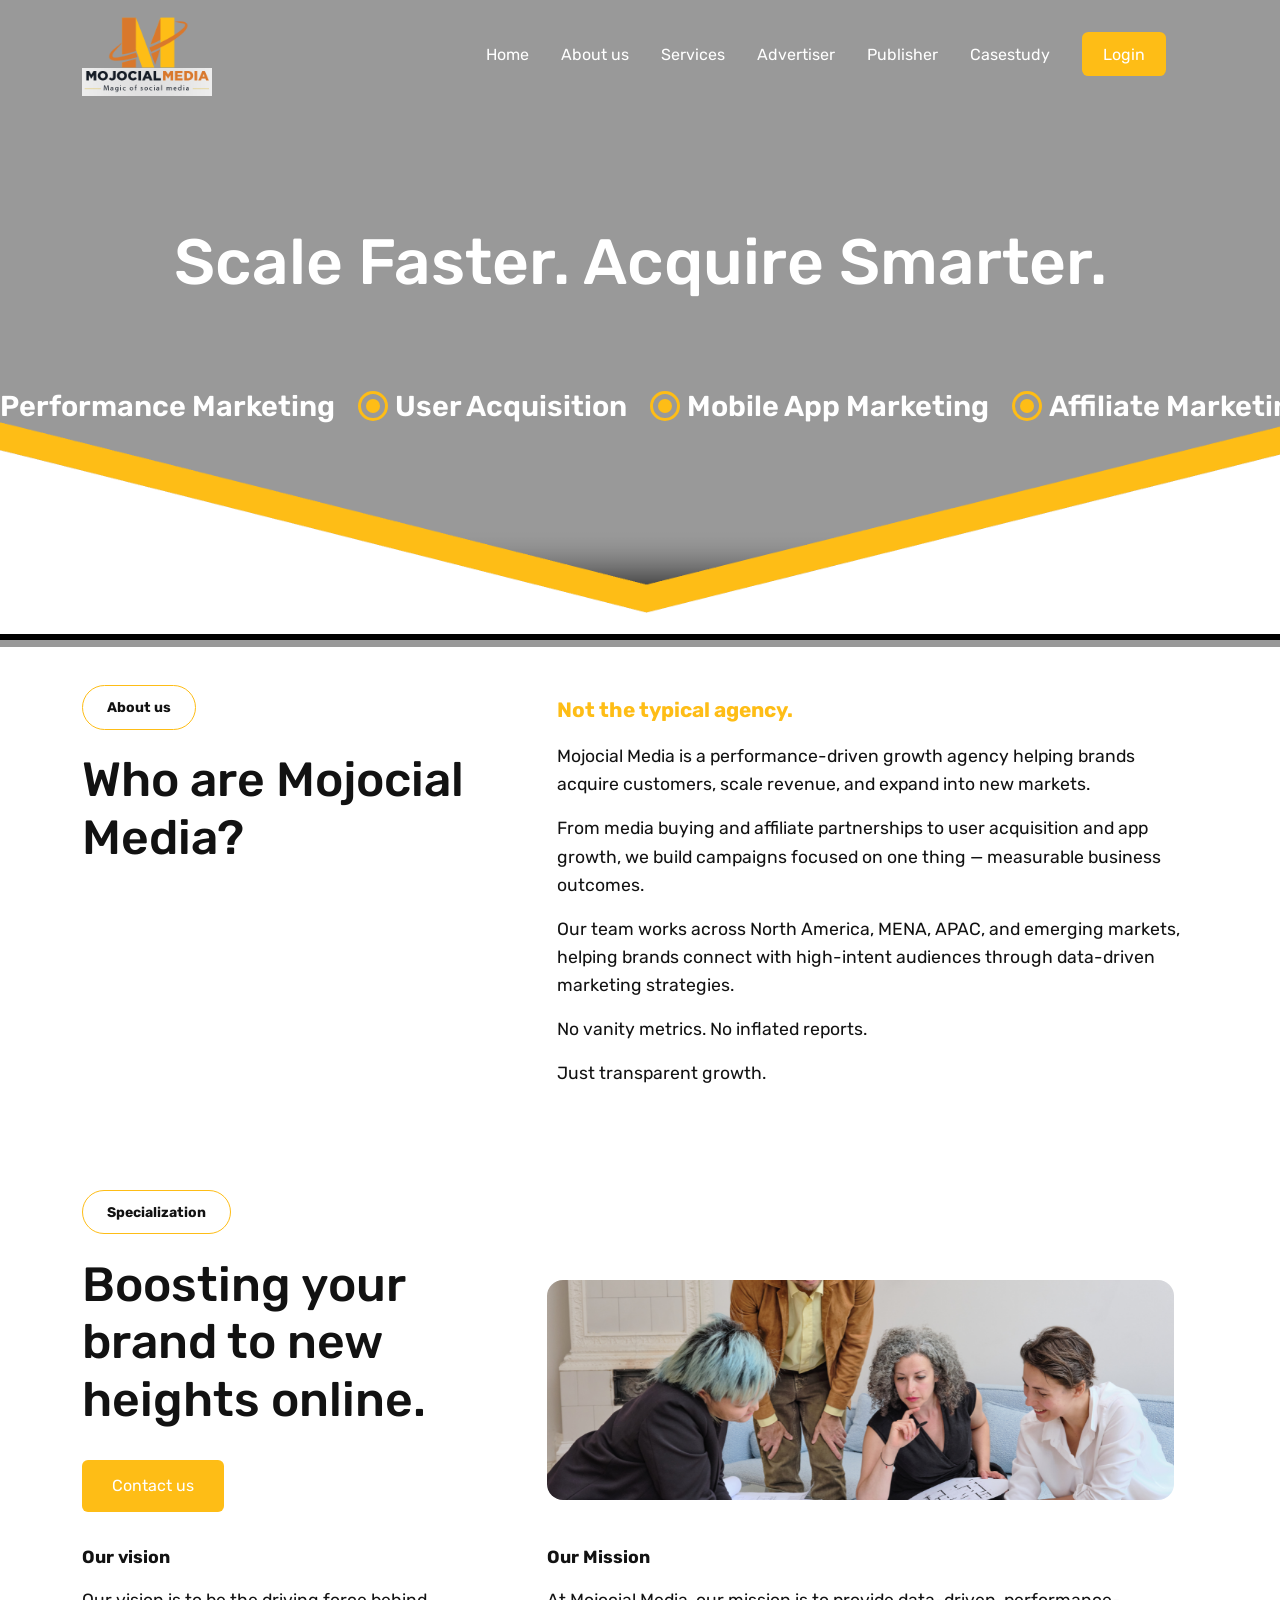
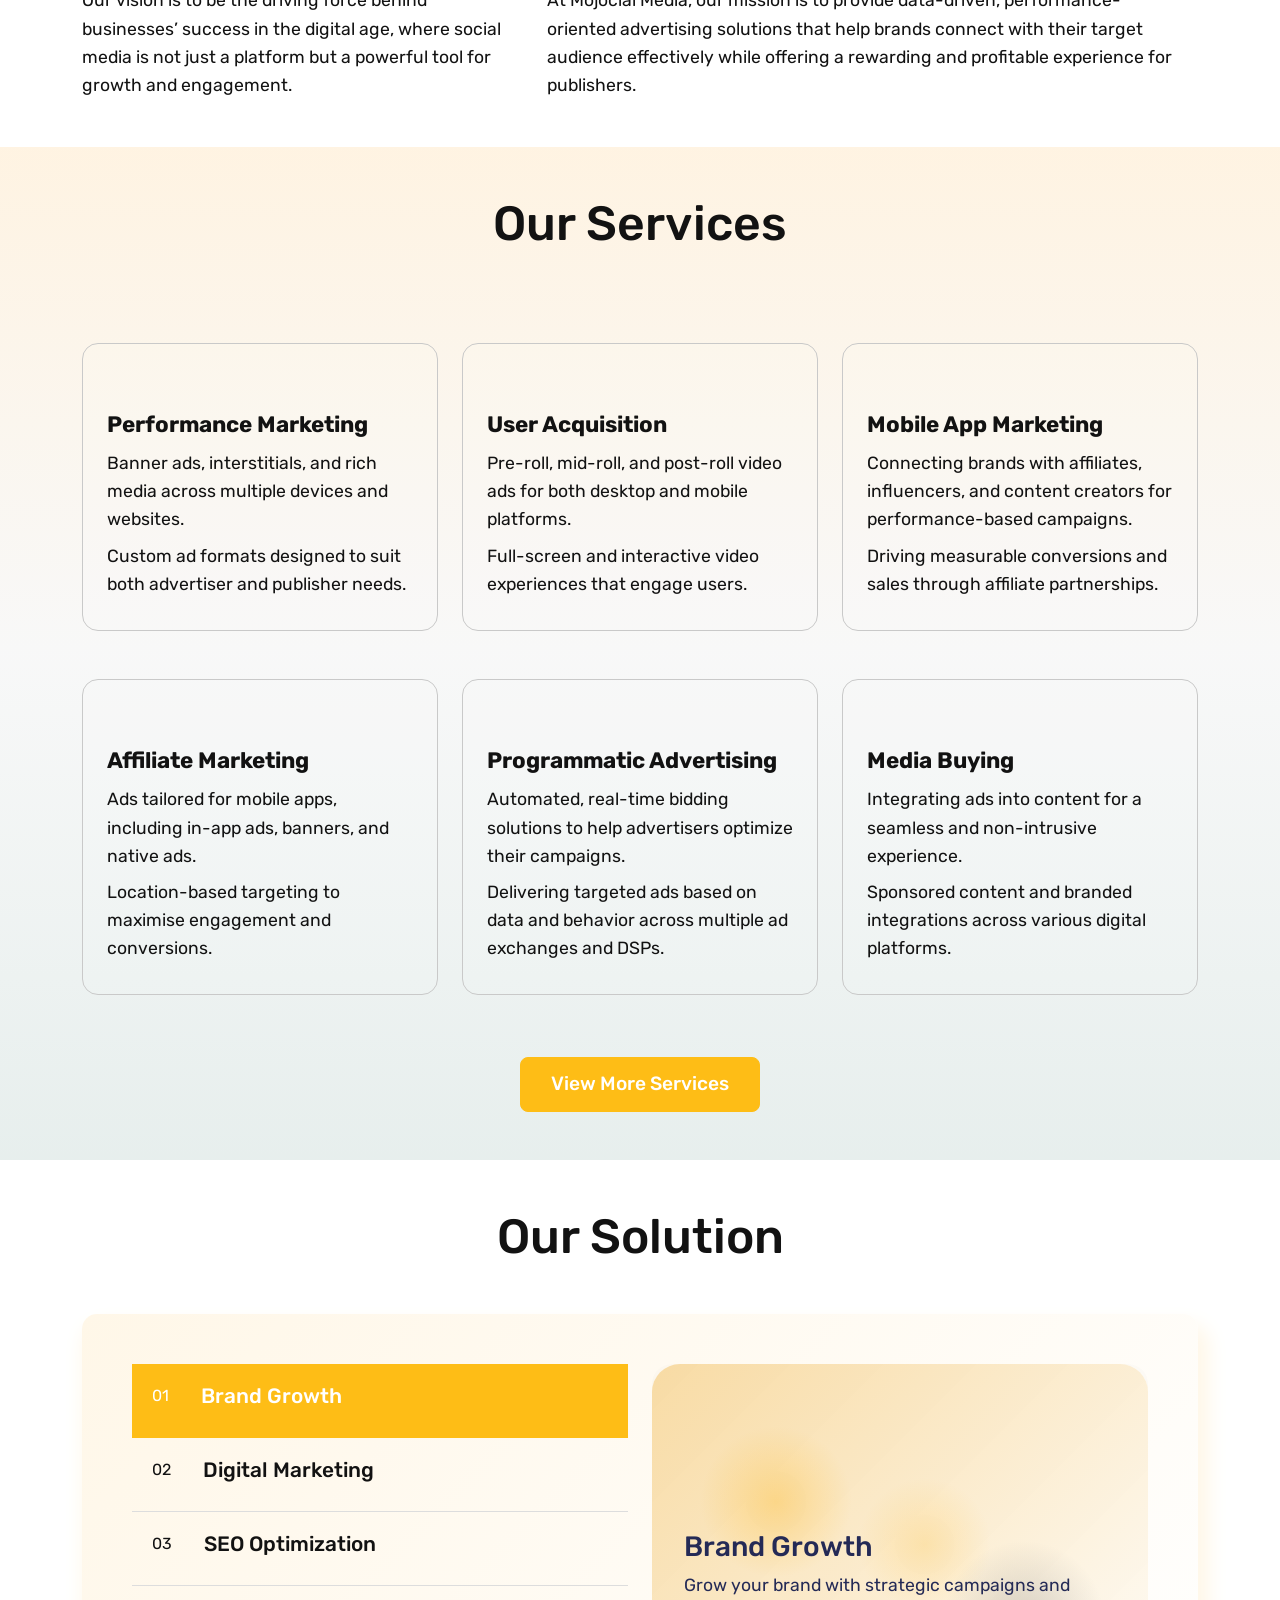
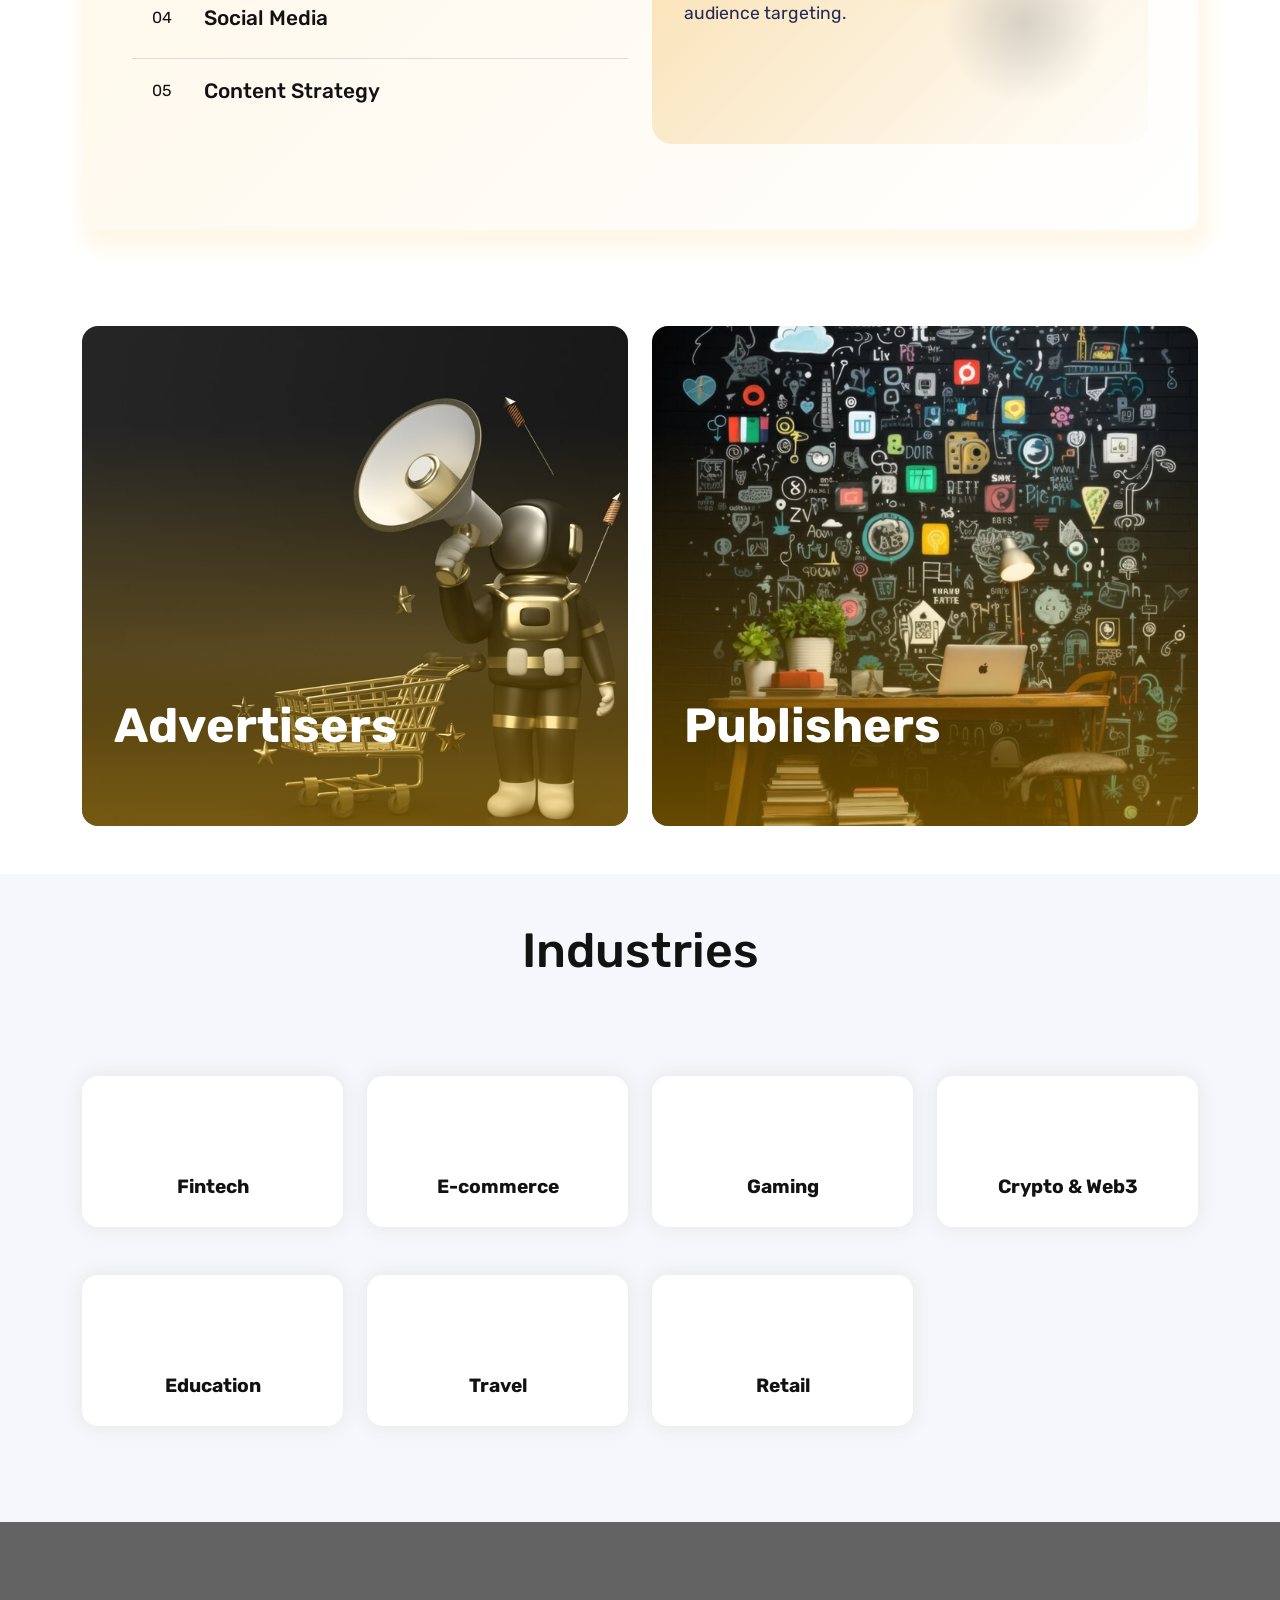
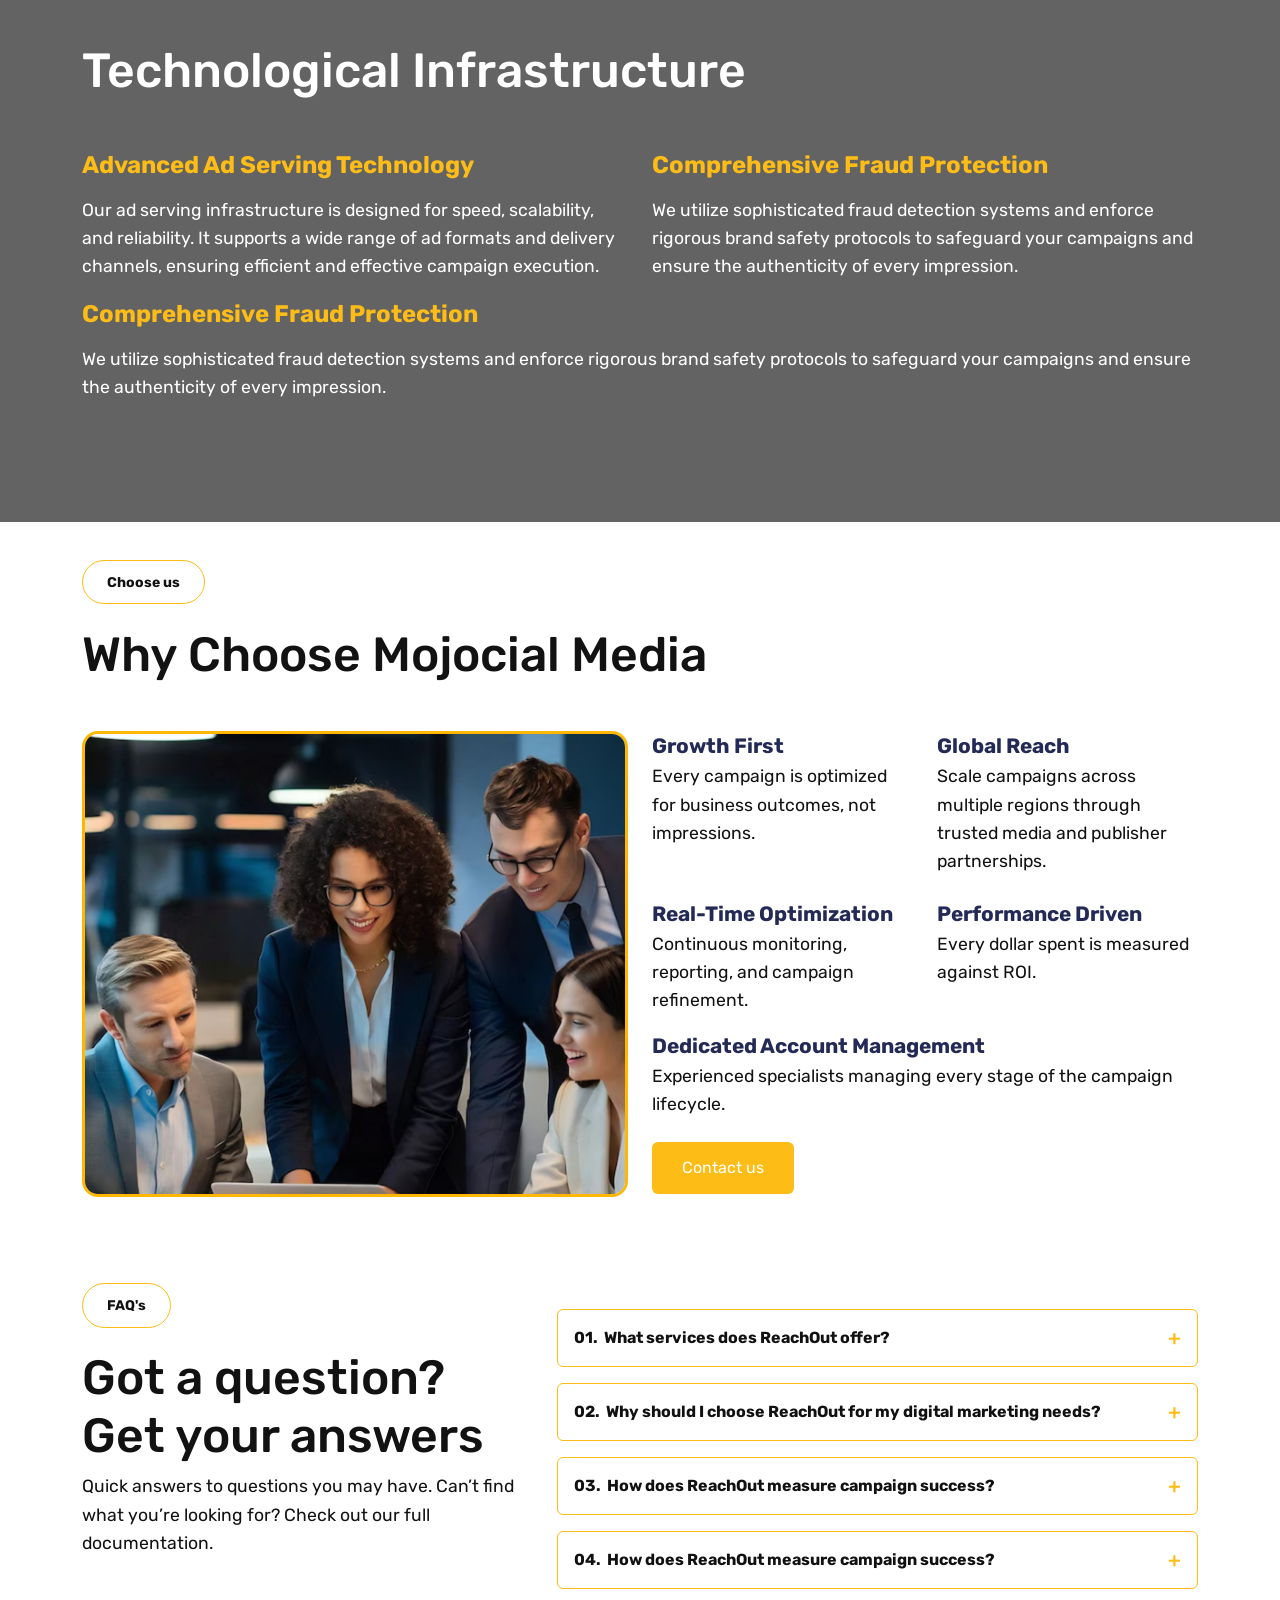
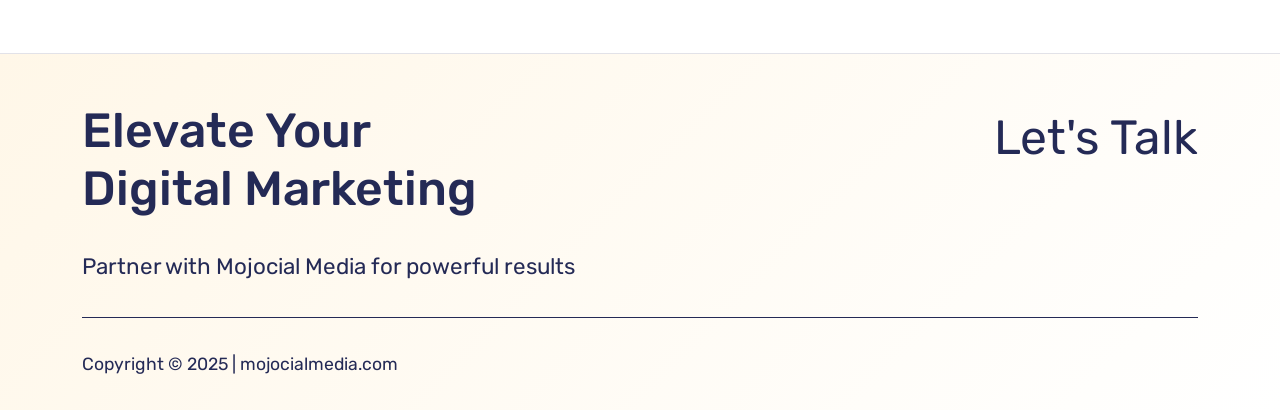
==== commit f75bd786: "chnages in js & pages" ====
--- a/index.html
+++ b/index.html
@@ -81,8 +81,11 @@
 			<video src="hero_video.mp4"	controls poster="thumbnail.jpg"	autoplay muted loop	playsinline
 				class="hero-video"></video>
 			<div class="hero-content">
-				<h1>Scale Faster. Acquire Smarter.</h1>
-                <!-- <p class="para-width">Mojocial Media helps brands accelerate growth through performance marketing, affiliate partnerships, programmatic media buying, and customer acquisition strategies.</p>
+				<div>
+					<h1>Scale Faster. Acquire Smarter.</h1>
+				</div>
+				
+				<!-- <p class="para-width">Mojocial Media helps brands accelerate growth through performance marketing, affiliate partnerships, programmatic media buying, and customer acquisition strategies.</p>
                 <p>Get More Customers. Increase Revenue. Scale Globally.</p> -->
 
 				<div class="marquee">
@@ -811,6 +814,8 @@
 			<div class="loader"></div>
 		</div>
 
+		<script src="https://cdnjs.cloudflare.com/ajax/libs/jquery/3.7.1/jquery.js"></script>
+		<script src="https://cdn.jsdelivr.net/npm/gsap@3.15/dist/gsap.min.js"></script>
 		<script src="js/scritp.js"></script>
 	</body>
 </html>
--- a/css/style.css
+++ b/css/style.css
@@ -312,7 +312,7 @@
     text-align: center;
 }
 .hero-content h1 {
-	font-size: 5rem;
+	font-size: 4rem;
 	color: var(--white-color);
 	margin: 14rem 0 4rem;
 }
@@ -341,6 +341,33 @@
 
 .hero-bg-bottom img {
 	width: 100%;
+}
+
+.hero-heading{
+    display:flex;
+    align-items:center;
+}
+
+.text{
+    font-family: monospace;
+    font-size:60px;
+    font-weight:700;
+}
+
+.typewriter-cursor{
+    font-size:60px;
+    font-weight:700;
+    animation:blink .8s infinite;
+}
+
+@keyframes blink{
+    0%,50%{
+        opacity:1;
+    }
+
+    51%,100%{
+        opacity:0;
+    }
 }
 
 /* --- Marquee --- */
@@ -396,6 +423,8 @@
 		transform: translateX(-50%);
 	}
 }
+
+
 
 /* --- About us Section --- */
 
@@ -2708,7 +2737,7 @@
 }   
  
 .abt-who-we-are-sec .btn{
-    margin-top: 1.7rem;
+    margin-top: 2.2rem;;
 }
 
 
@@ -2984,8 +3013,8 @@
     Contact Us Page Section
 =============================*/
 
-.contactus-sec.inn-ban-pg{
-    padding: 10rem 0;
+.contactus-sec.inn-ban-pg {
+    padding: 8rem 0 5rem;
 }
 
 .contactus-sec .casestudy-content-bx{
--- a/css/media.css
+++ b/css/media.css
@@ -11,7 +11,7 @@
 
     .hero-bg-bottom {
         position: absolute;
-        bottom: 139px;
+        bottom: 134px;
     }
 
     .hero-content h1 {
@@ -178,7 +178,18 @@
         width: min(100%, 630px);
         padding: 32px 15px;
     }
-    
+
+    .contact-form-container .mb-4{
+        margin-bottom: 0 !important;
+    }
+    
+    .contact-field-bx{
+        margin-bottom: 1.5rem;
+    }
+
+    .contact-form-container .btn {
+        margin: 2rem 0;
+    }
 }
 
 @media only screen and (max-width: 767px){
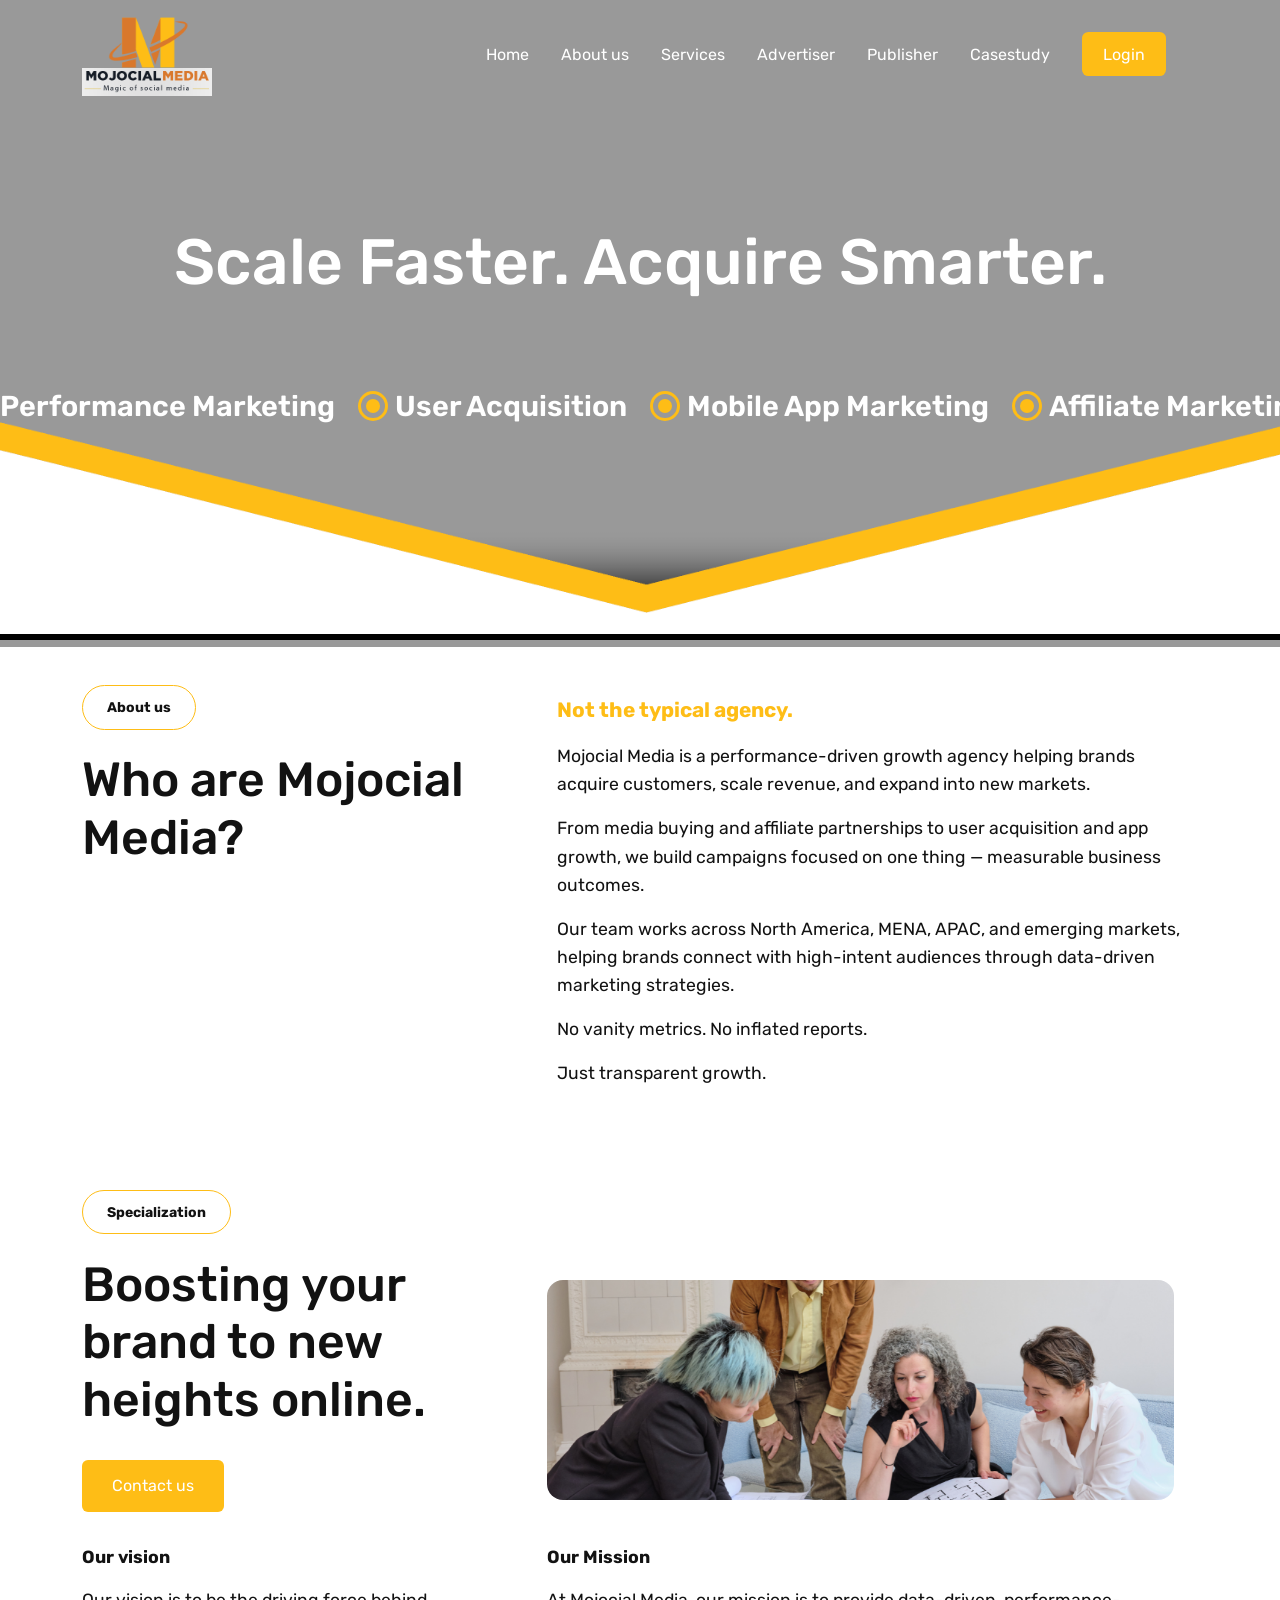
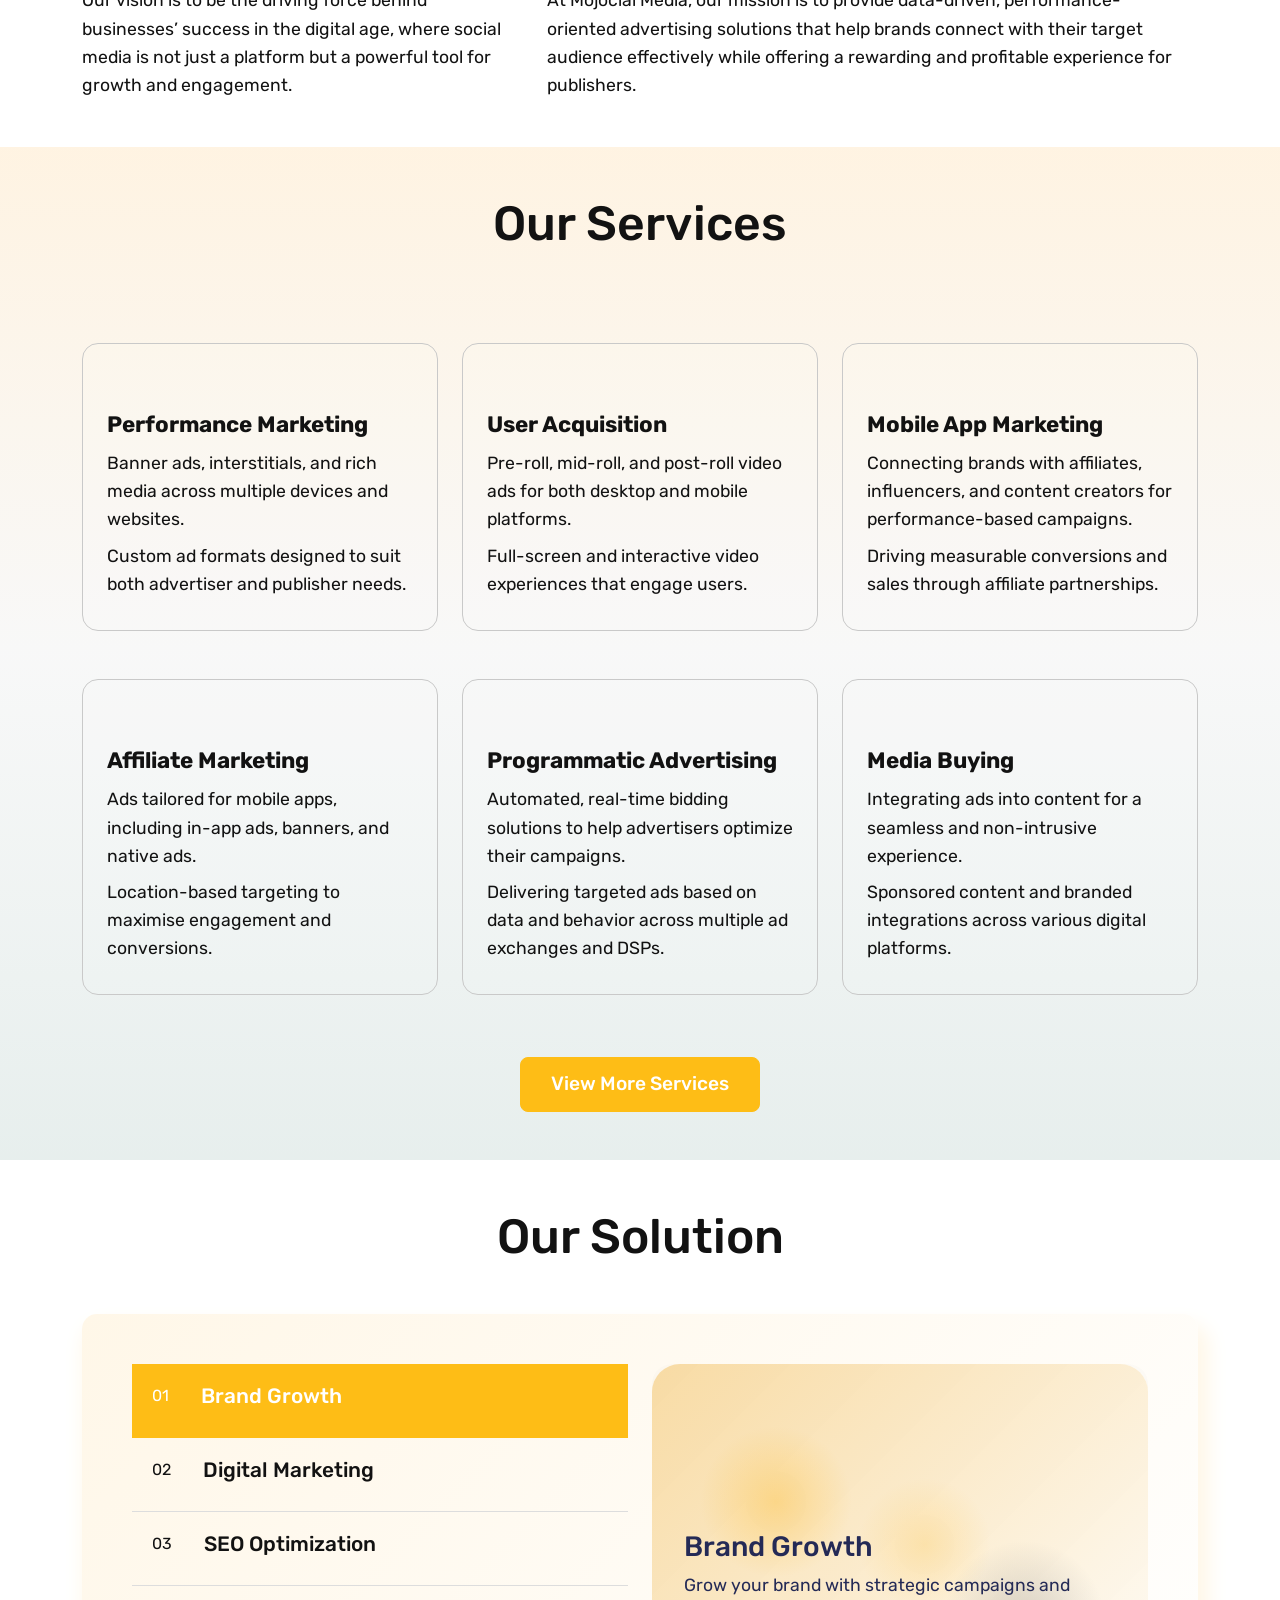
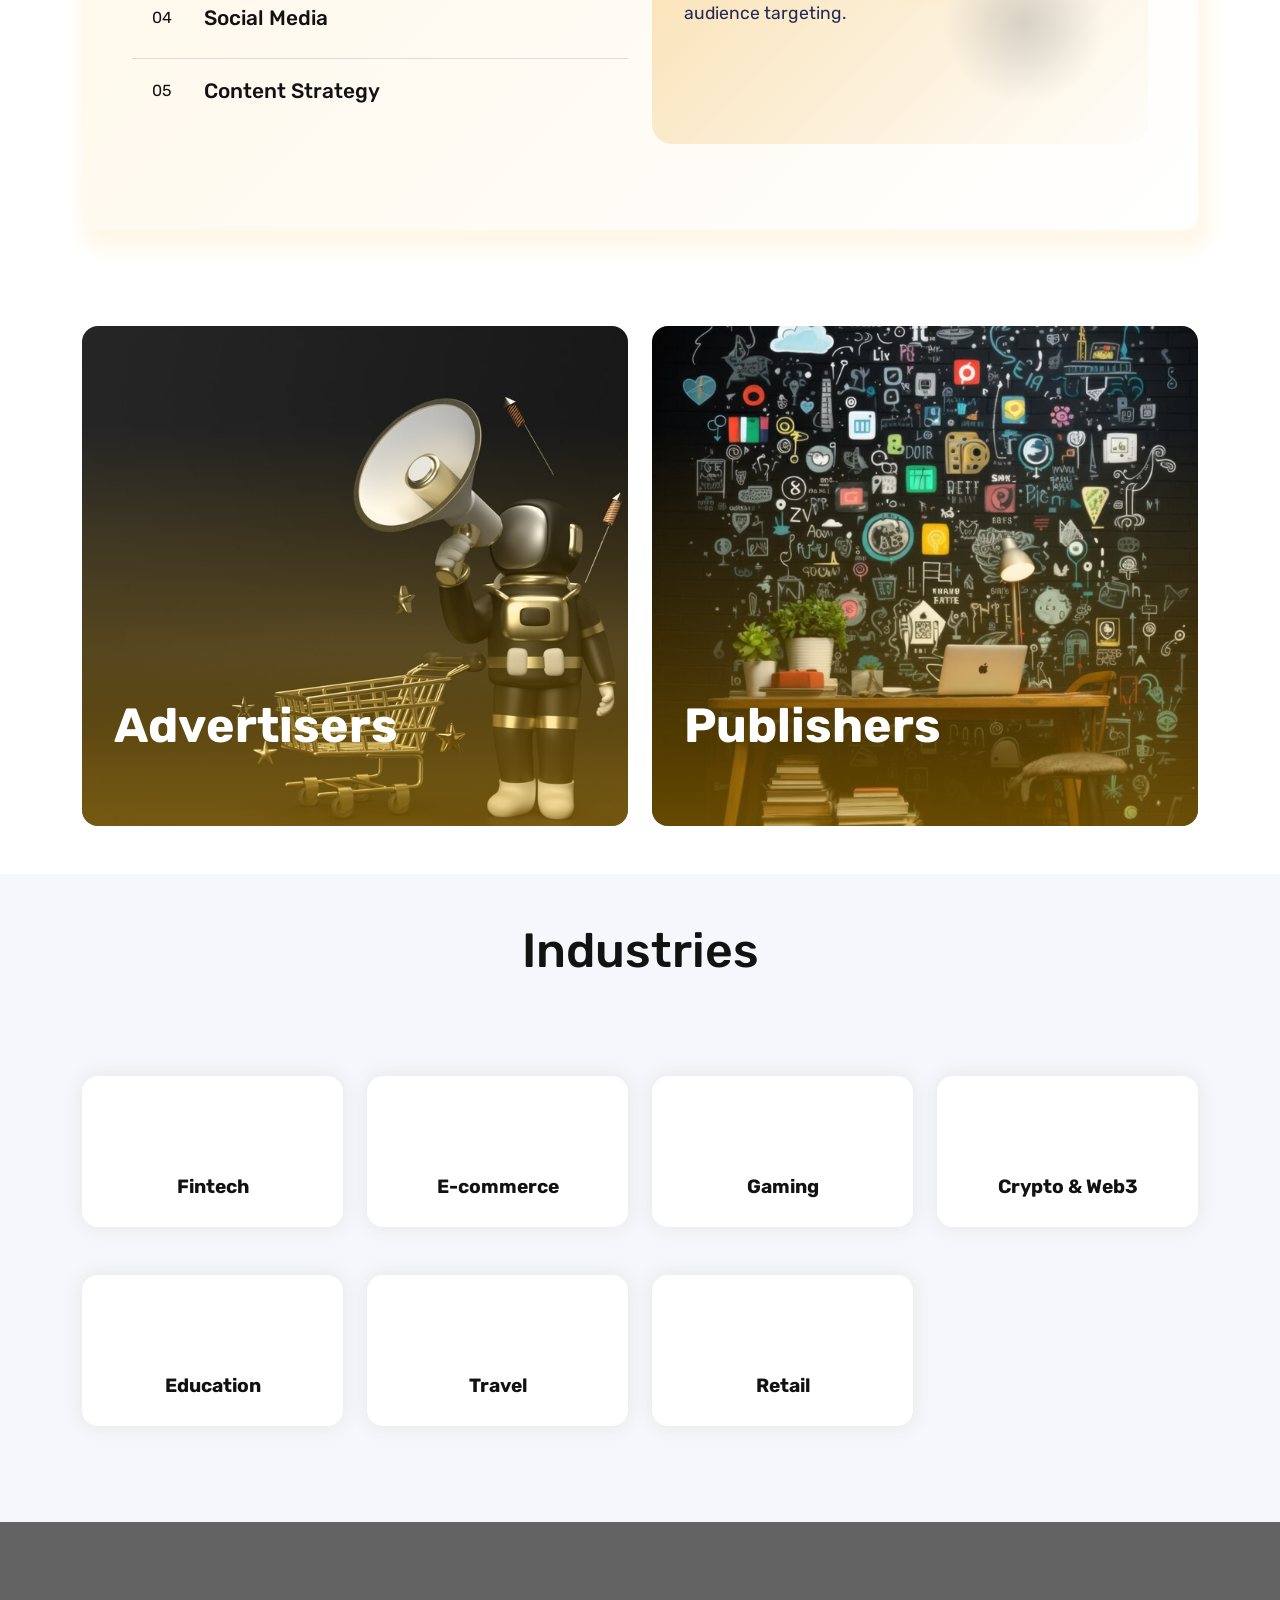
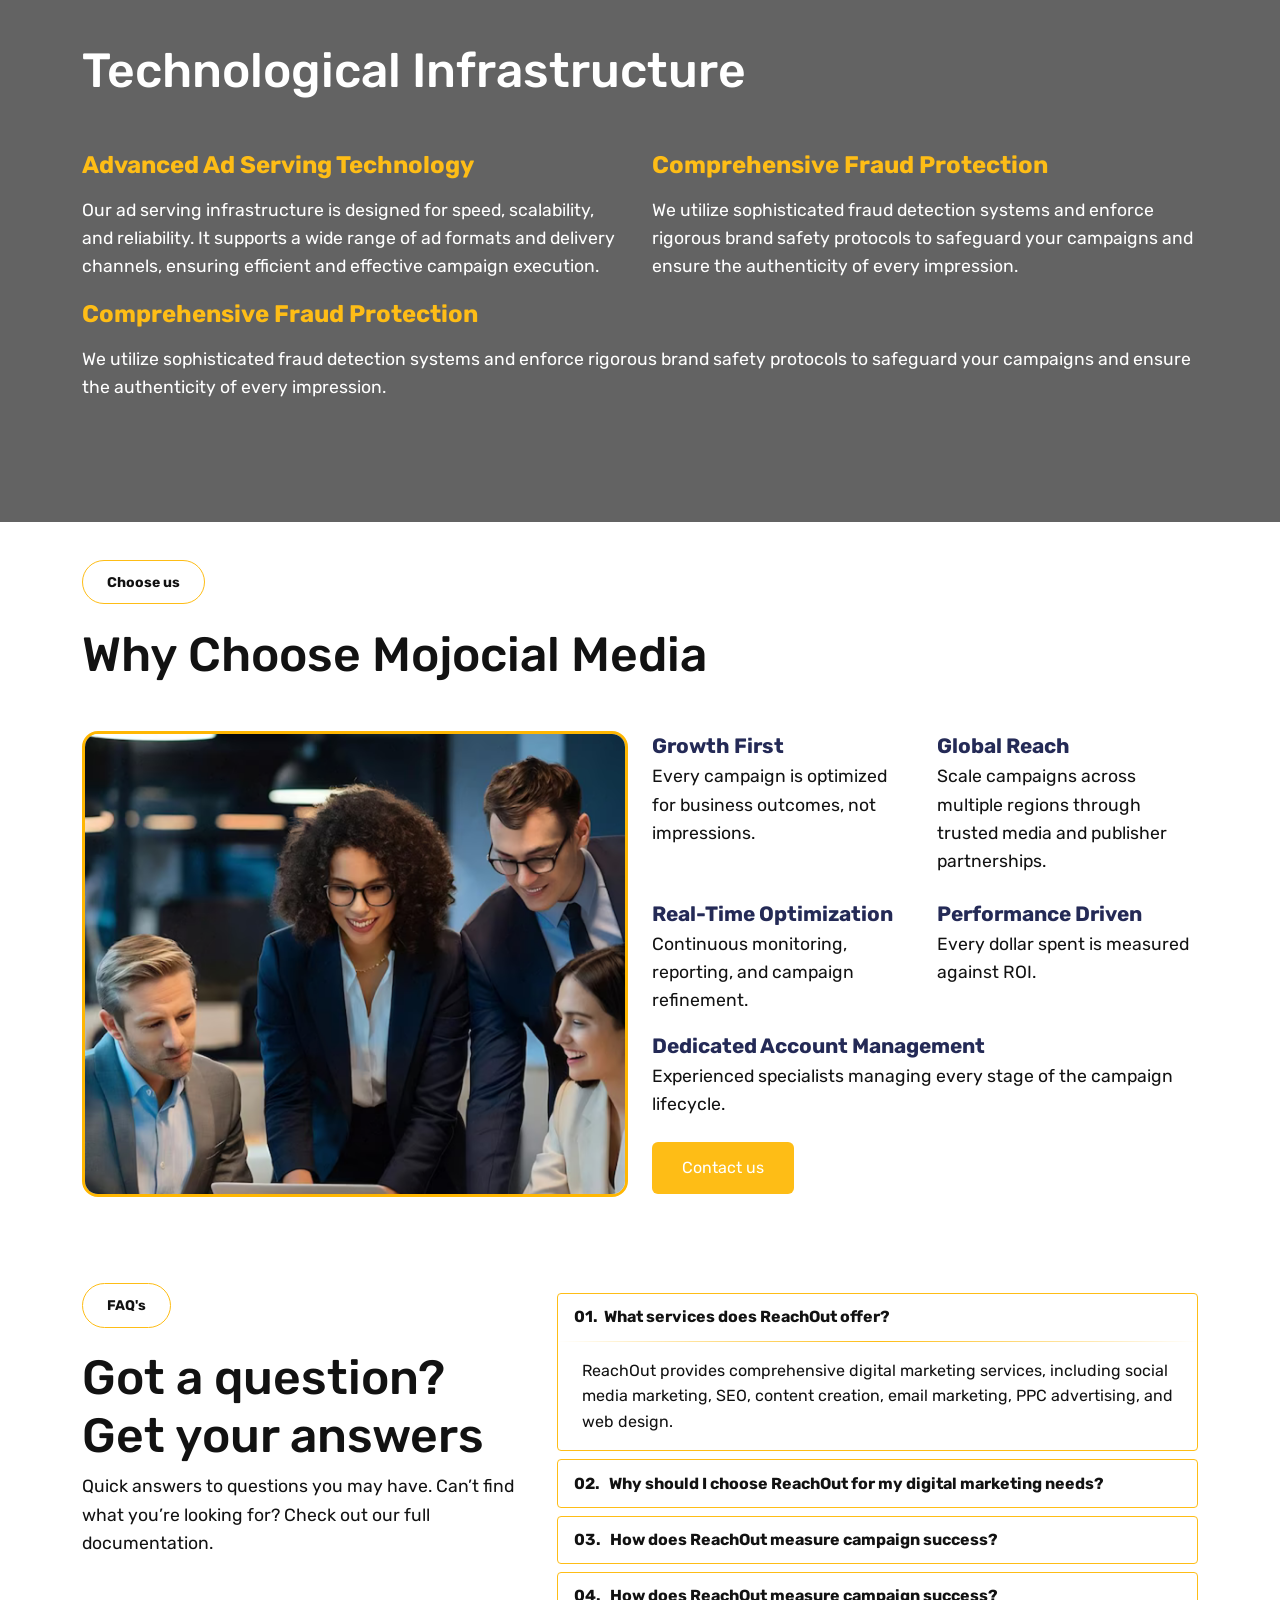
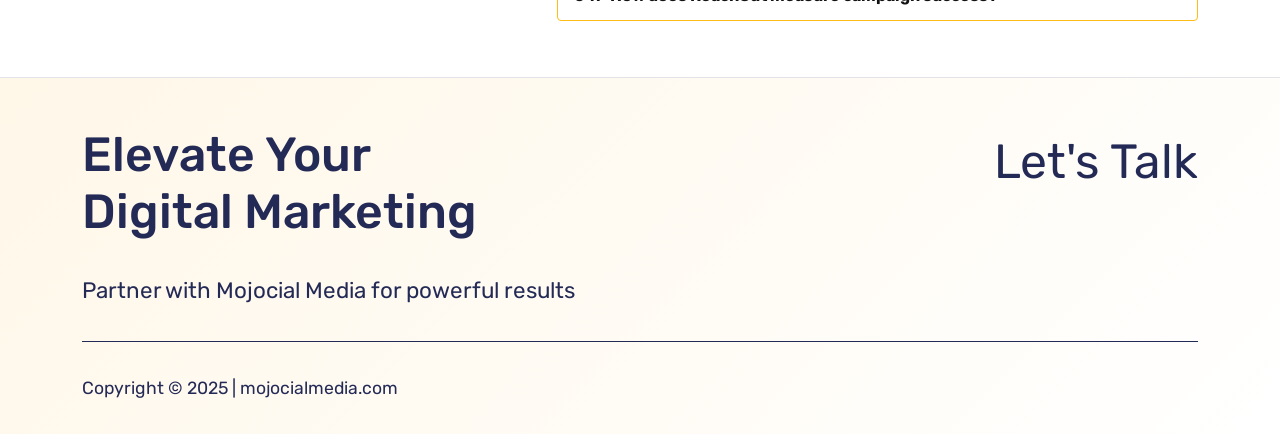
==== commit b1866935: "change faq and js" ====
--- a/index.html
+++ b/index.html
@@ -689,7 +689,88 @@
 
 					<div class="col-lg-7">
 
-						<div class="accordion">
+						<div class="process-cntnt-bx active">
+                            <div class="prss-title">
+                                <div>
+                                    <span>01.</span>&nbsp; What services does ReachOut offer?
+                                </div>
+                            
+                                <span class="faq-plus">
+                                    <i class="fa-solid fa-plus"></i>
+                                </span>
+                                <span class="faq-minus">
+                                    <i class="fa-solid fa-minus"></i>
+                                </span>
+                            </div>
+                            <div class="prss-ctnt">
+                                <p>
+                                    ReachOut provides comprehensive digital marketing services, including social media marketing, SEO, content creation, email marketing, PPC advertising, and web design.
+                                </p>
+                            </div>			
+                        </div>
+
+						<div class="process-cntnt-bx">
+                            <div class="prss-title">
+                                <div>
+                                    <span>  02. </span>&nbsp; Why should I choose ReachOut for my digital marketing needs?
+                                </div>
+                            
+                                <span class="faq-plus">
+                                    <i class="fa-solid fa-plus"></i>
+                                </span>
+                                <span class="faq-minus">
+                                    <i class="fa-solid fa-minus"></i>
+                                </span>
+                            </div>
+                            <div class="prss-ctnt">
+                                <p>
+                                    ReachOut provides comprehensive digital marketing services, including social media marketing, SEO, content creation, email marketing, PPC advertising, and web design.
+                                </p>
+                            </div>			
+                        </div>
+
+						<div class="process-cntnt-bx">
+                            <div class="prss-title">
+                                <div>
+                                    <span>  03. </span>&nbsp; How does ReachOut measure campaign success?
+                                </div>
+                            
+                                <span class="faq-plus">
+                                    <i class="fa-solid fa-plus"></i>
+                                </span>
+                                <span class="faq-minus">
+                                    <i class="fa-solid fa-minus"></i>
+                                </span>
+                            </div>
+                            <div class="prss-ctnt">
+                                <p>
+                                    We use advanced analytics and tracking tools to monitor key performance indicators (KPIs) such as website traffic, lead generation, conversions, ROI, and engagement metrics.
+                                </p>
+                            </div>			
+                        </div>
+
+						<div class="process-cntnt-bx">
+                            <div class="prss-title">
+                                <div>
+                                    <span>  04. </span>&nbsp; How does ReachOut measure campaign success?
+                                </div>
+                            
+                                <span class="faq-plus">
+                                    <i class="fa-solid fa-plus"></i>
+                                </span>
+                                <span class="faq-minus">
+                                    <i class="fa-solid fa-minus"></i>
+                                </span>
+                            </div>
+                            <div class="prss-ctnt">
+                                <p>
+                                    We use advanced analytics and tracking tools to monitor key performance indicators (KPIs) such as website traffic, lead generation, conversions, ROI, and engagement metrics.
+                                </p>
+                            </div>			
+                        </div>
+
+
+						<!-- <div class="accordion">
 							<div class="accordion-item">
 								<div class="accordion-item-header">
 									<span>  01. </span>&nbsp; What services does ReachOut offer?
@@ -700,9 +781,9 @@
 									</div>
 								</div>
 							</div>
-						</div>
-
-						<div class="accordion">
+						</div> -->
+
+						<!-- <div class="accordion">
 							<div class="accordion-item">
 								<div class="accordion-item-header">
 									<span>  02. </span>&nbsp; Why should I choose ReachOut for my digital marketing needs?
@@ -713,9 +794,9 @@
 									</div>
 								</div>
 							</div>
-						</div>
-
-						<div class="accordion">
+						</div> -->
+
+						<!-- <div class="accordion">
 							<div class="accordion-item">
 								<div class="accordion-item-header">
 									<span>  03. </span>&nbsp; How does ReachOut measure campaign success?
@@ -726,9 +807,9 @@
 									</div>
 								</div>
 							</div>
-						</div>
-
-						<div class="accordion">
+						</div> -->
+
+						<!-- <div class="accordion">
 							<div class="accordion-item">
 								<div class="accordion-item-header">
 									<span>  04. </span>&nbsp; How does ReachOut measure campaign success?
@@ -739,7 +820,7 @@
 									</div>
 								</div>
 							</div>
-						</div>
+						</div> -->
 
 					</div>
 					
--- a/css/style.css
+++ b/css/style.css
@@ -1675,7 +1675,7 @@
     margin-bottom: 3rem;
 }
 
-.process-cntnt-bx{
+/* .process-cntnt-bx{
     border: 1px solid var(--primary);
     margin-bottom: 1rem;
     border-radius: 0.5rem;
@@ -1728,11 +1728,70 @@
     opacity: 1;
     visibility: visible;
     padding: 15px 25px 20px;
-}
+} */
 
 .mrkt-proess-sec .heading-bx h2{
     margin-top: 2rem;
 }
+
+.process-cntnt-bx{
+  background: var(--bg);
+  border: 1px solid var(--primary);
+  border-radius: .25rem;
+  margin-bottom: 0.5rem;
+}
+
+.prss-title{
+  display: flex;
+  align-items: center;
+  justify-content: space-between;
+  padding: 0.7rem 1.5rem 0.7rem 1rem;
+  cursor:pointer;
+  font-weight: bold;
+}
+
+.process-cntnt-bx.active .prss-title{
+  border-bottom: 1px solid;
+  border-image: linear-gradient(to right, transparent, var(--primary), transparent) 1;
+}
+
+.faq-plus, .faq-minus{
+  color: var(--primary);
+  font-size: 0.8rem;
+} 
+
+.faq-minus{
+  display: none;
+}
+
+.process-cntnt-bx.active .faq-plus{
+  display: none;
+}
+
+.process-cntnt-bx.active .faq-minus{
+  display: block;
+}
+
+.prss-ctnt{
+  padding: 0 1.5rem;
+  max-height: 0;
+  visibility: hidden;
+  opacity: 0;
+  transition: 0.5s ease-in-out;
+}
+
+.prss-ctnt p{
+    font-size: 1rem;
+}
+
+.process-cntnt-bx.active .prss-ctnt{
+  padding:  1rem 1.5rem;
+  max-height: 200px;
+  visibility: visible;
+  opacity: 1;
+  transition: 0.4s ease-in-out;
+}
+
 
 /* ==============================
     Publisher Page
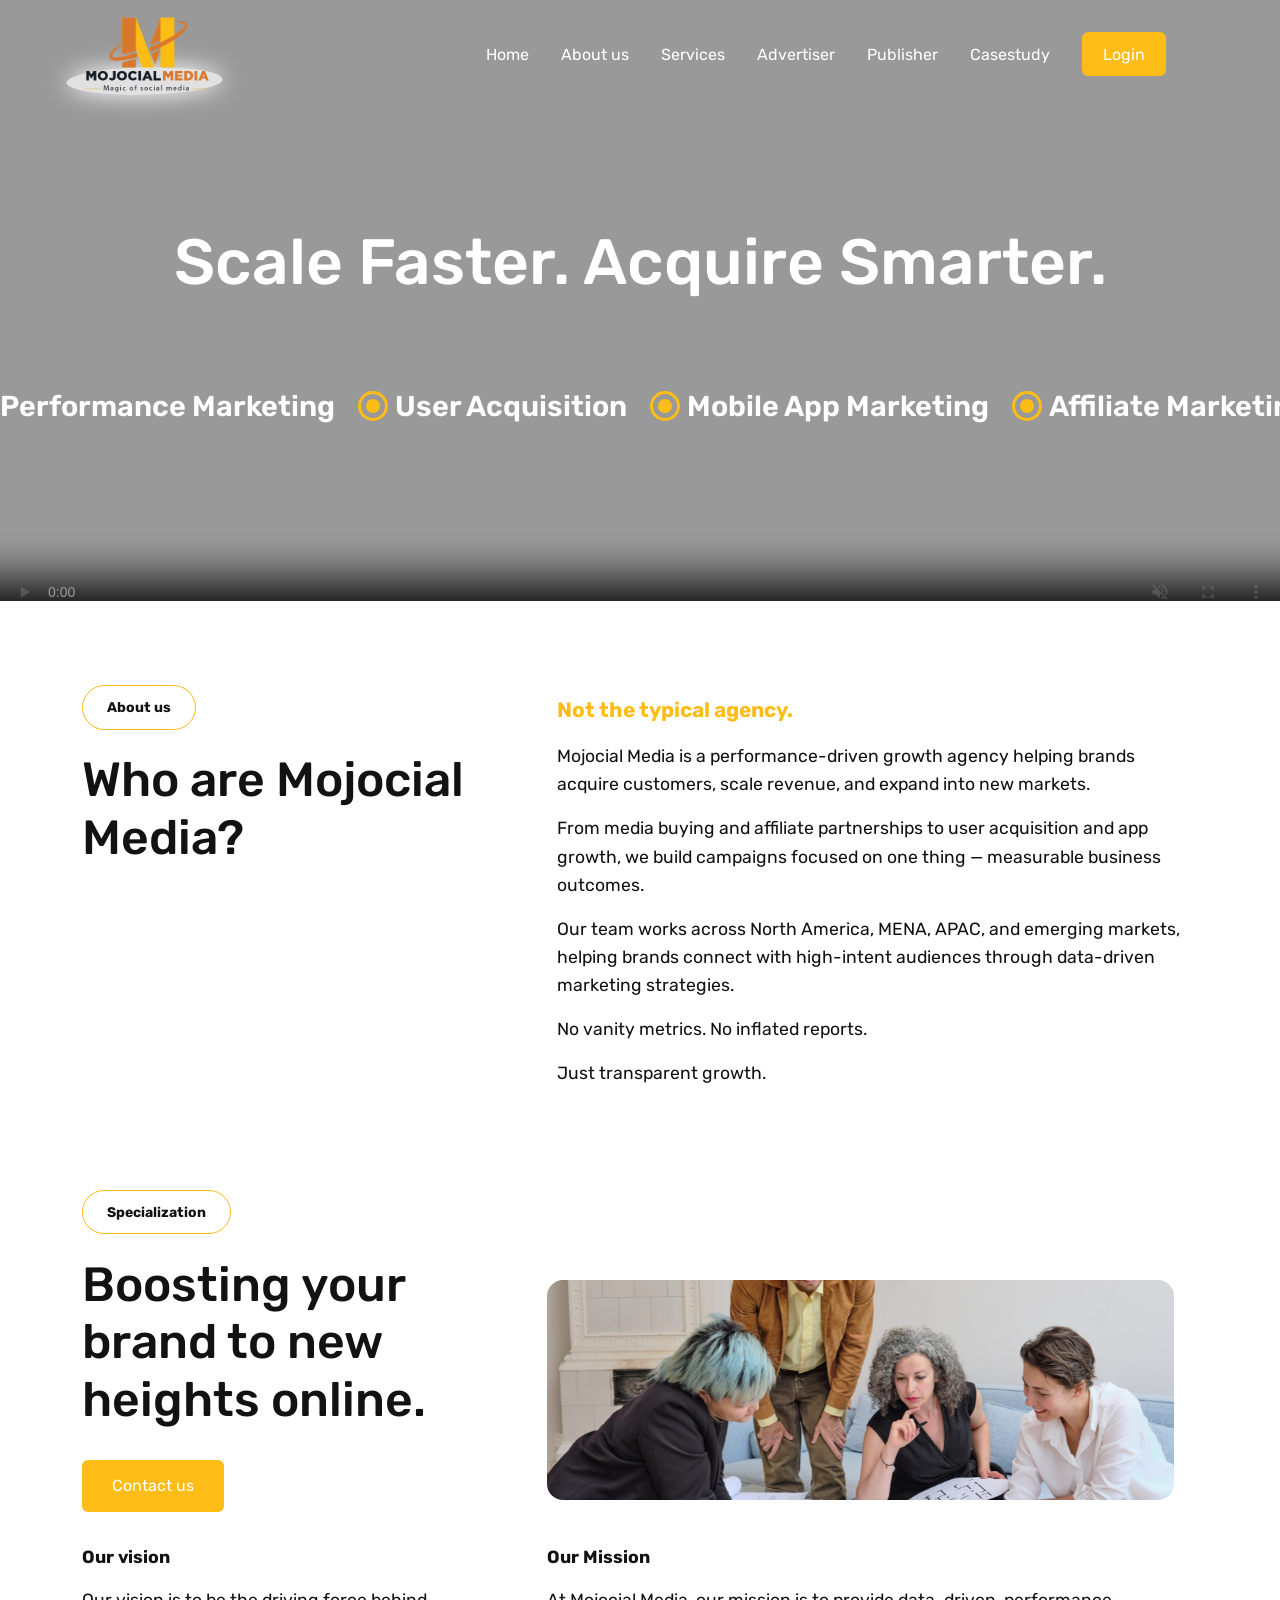
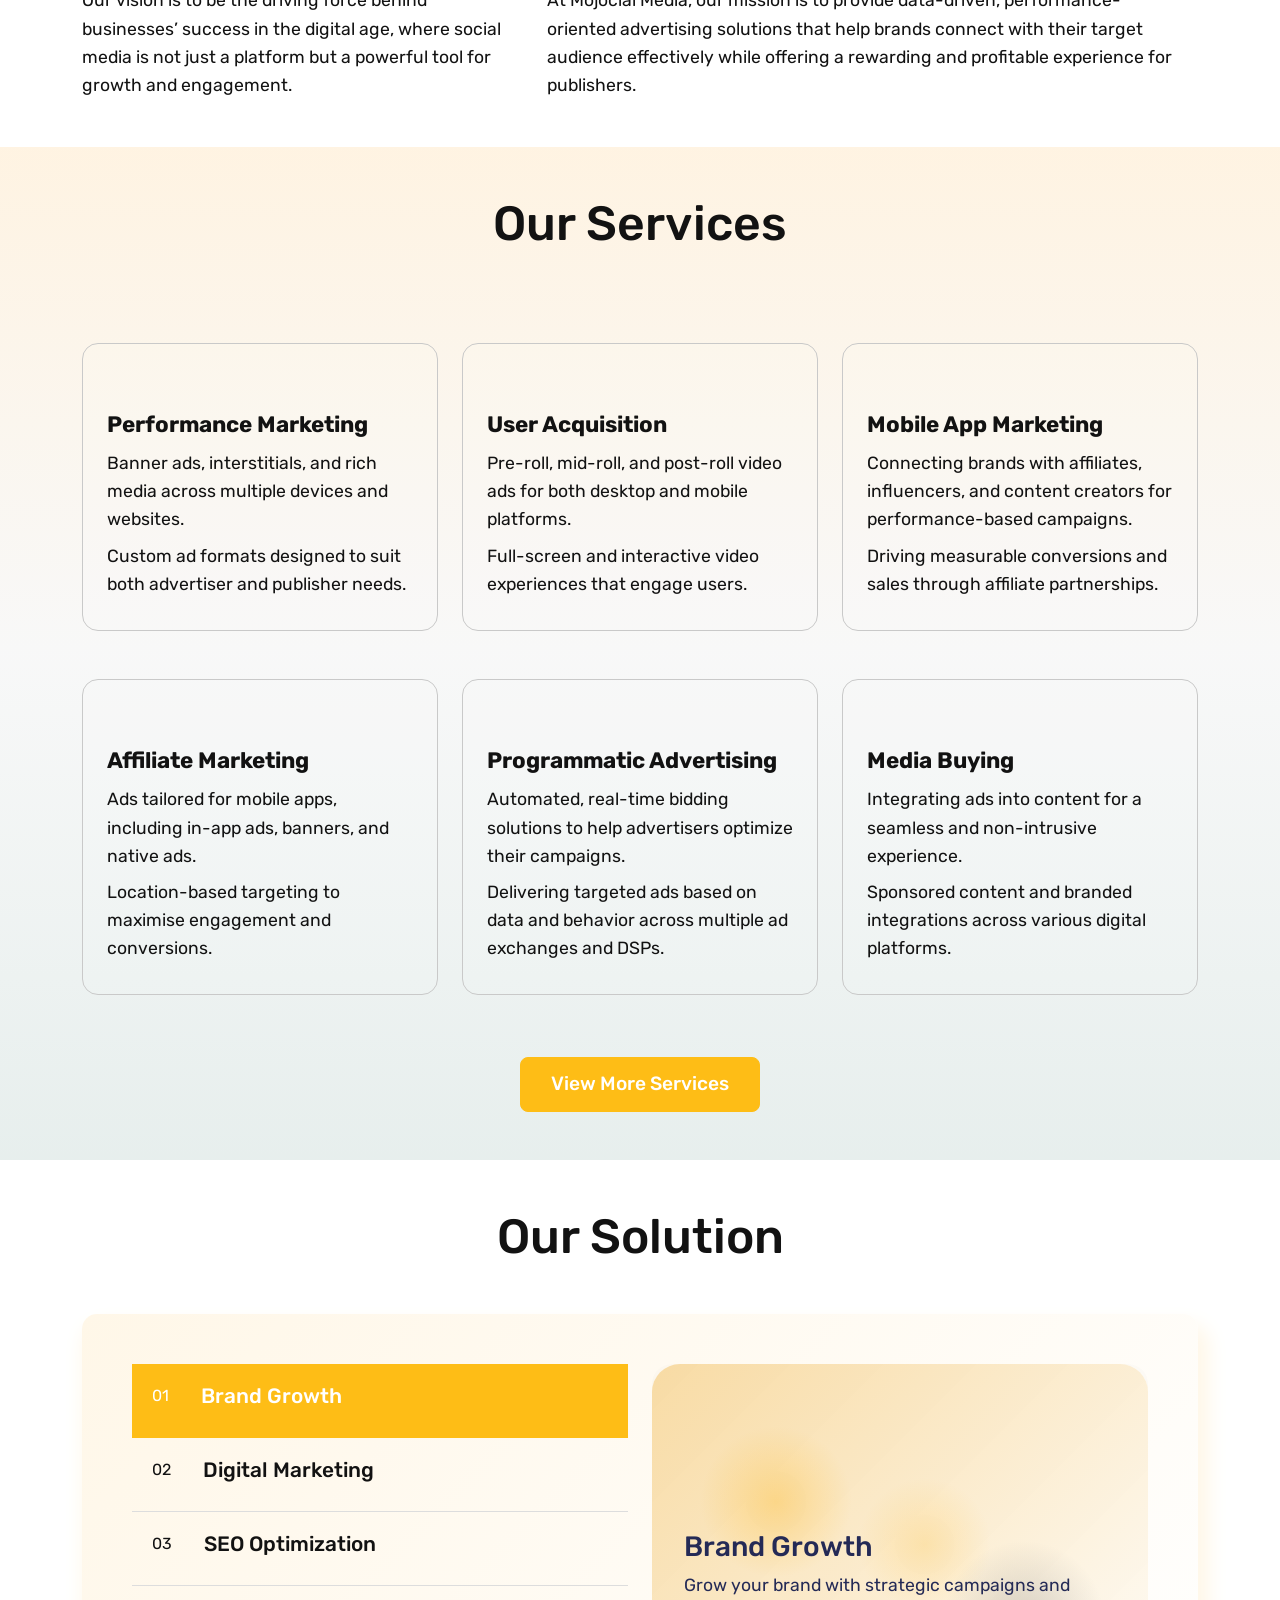
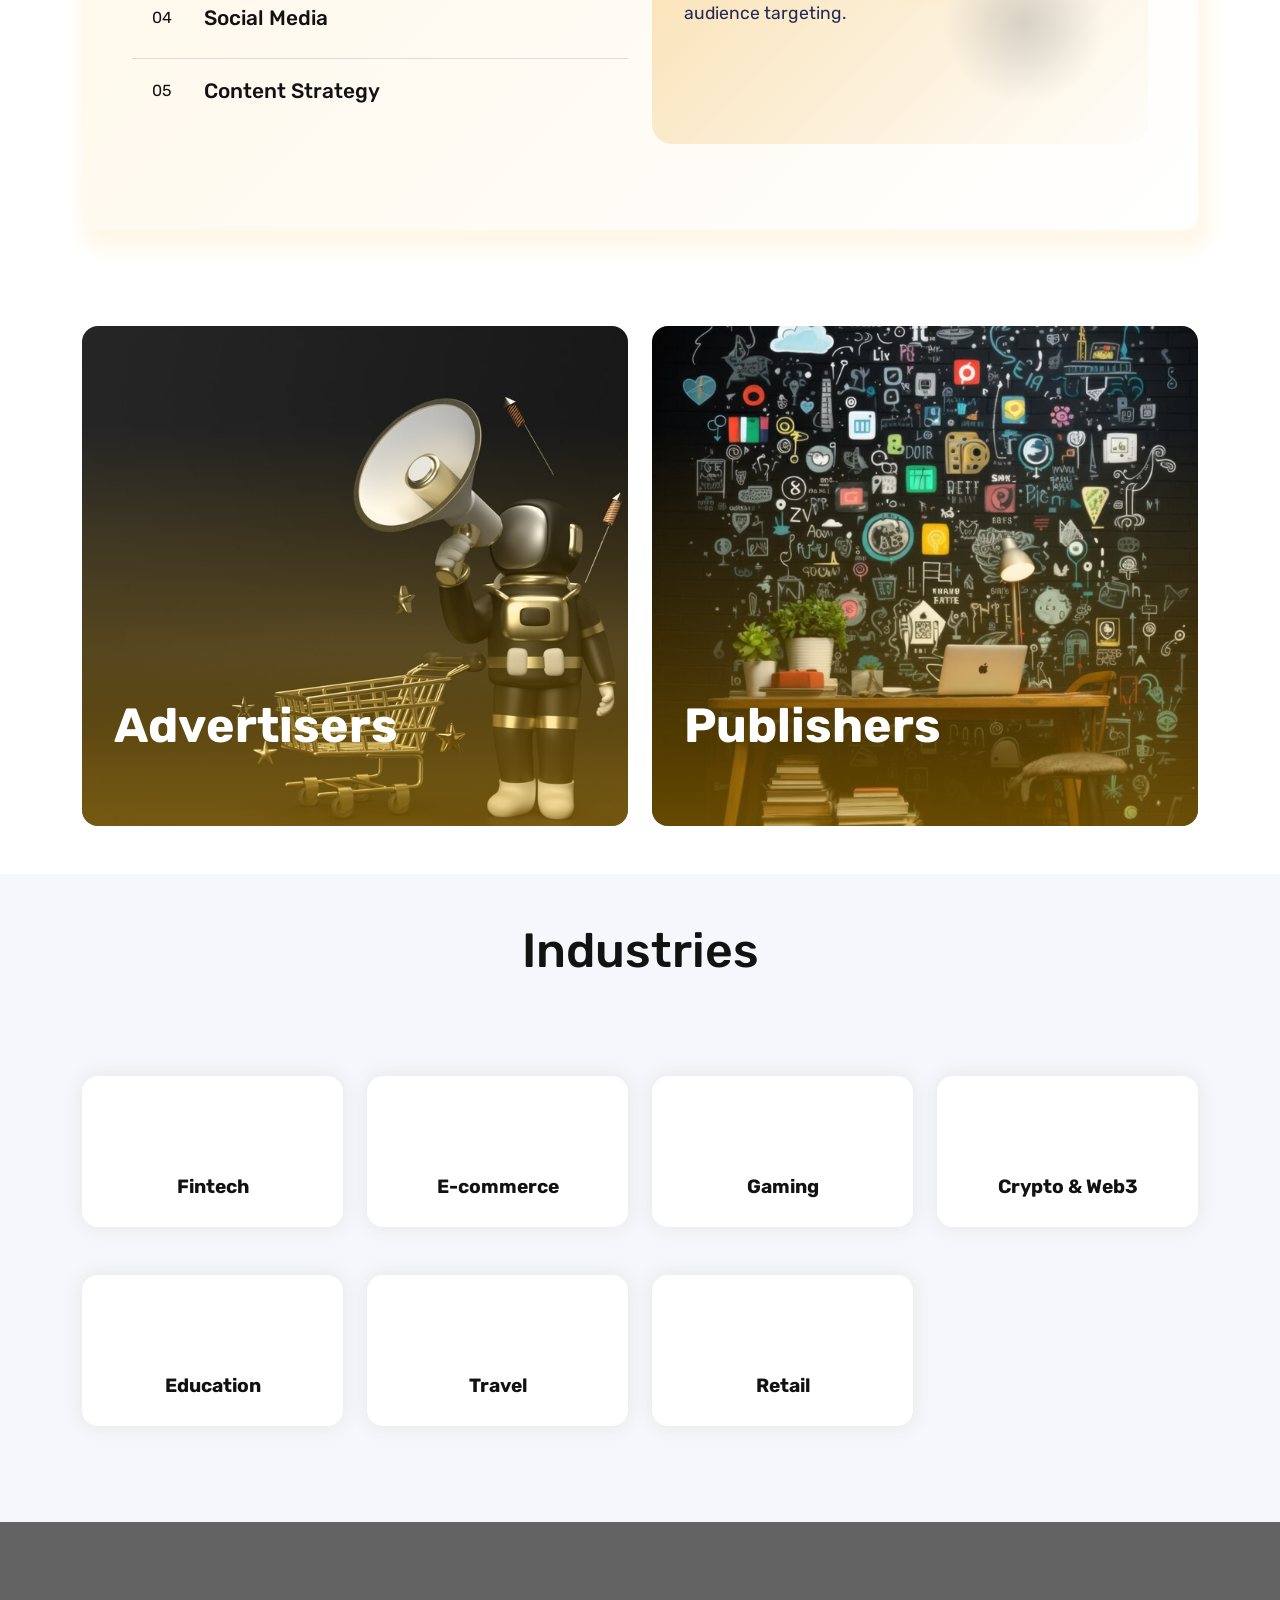
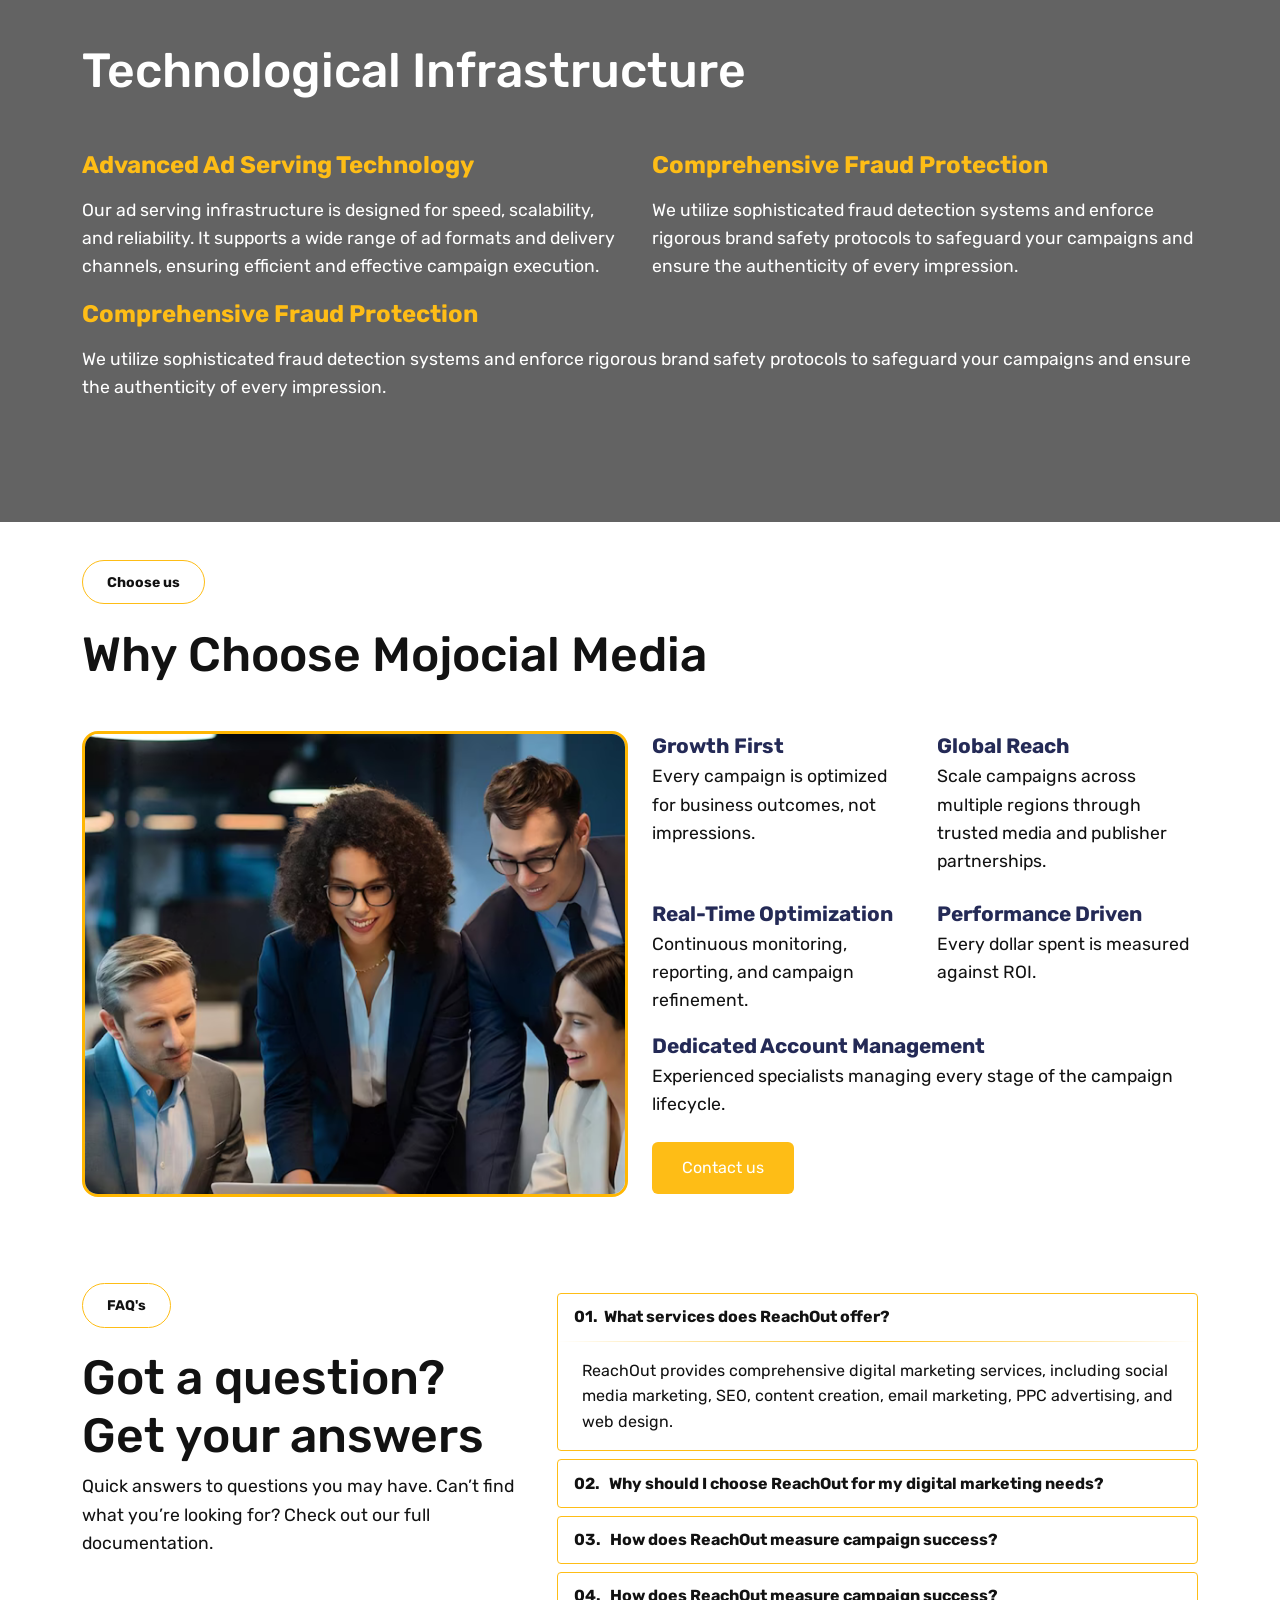
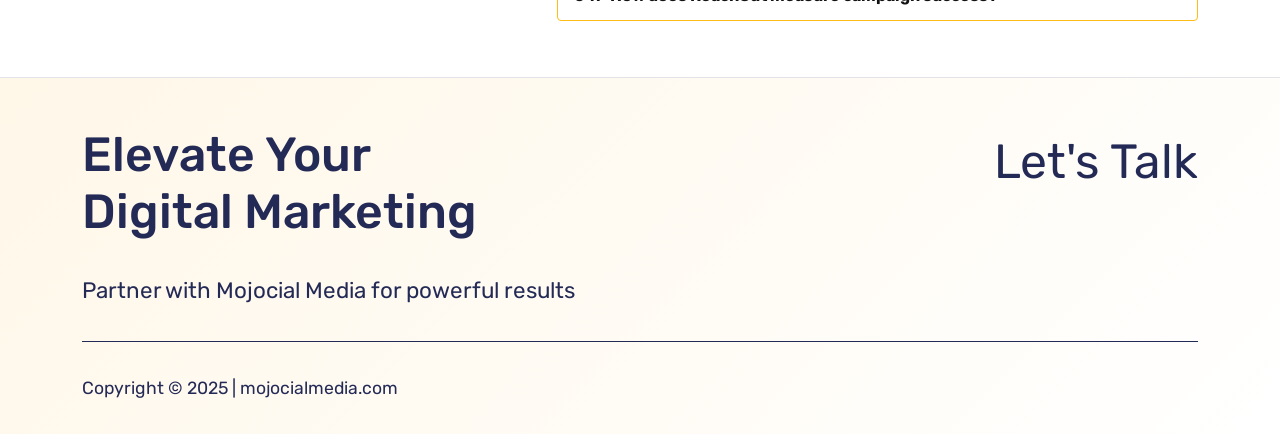
==== commit a5e4327e: "chnages in index page" ====
--- a/index.html
+++ b/index.html
@@ -115,9 +115,12 @@
 					</div>
 				</div>
 
-				<div class="hero-bg-bottom">
+				<!-- <div class="hero-bg-bottom">
 					<img src="./img/hero_bg_banner-bottom.png" alt="" />
-				</div>
+				</div> -->
+
+				<div class="hero-bnn-white-bg"></div>
+
 			</div>
 		</section>
 
--- a/css/style.css
+++ b/css/style.css
@@ -142,7 +142,7 @@
 	z-index: 5;
 }
 
-.logo-bg {
+/* .logo-bg {
 	position: absolute;
 	bottom: -3px;
 	left: 0px;
@@ -153,6 +153,22 @@
 	visibility: visible;
 	opacity: 1;
 	z-index: -1;
+} */
+
+.logo-bg{
+    position: absolute;
+    bottom: -2px;
+    left: -15px;
+    height: 28px;
+    width: 155px;
+    box-shadow: 0 0 21px #ffffff;
+    transition: var(--transition);
+    visibility: visible;
+    opacity: 1;
+    z-index: -1;
+    background: #ffffffb3;
+    border-radius: 100%;
+    transform: skew(-34deg, 0deg);
 }
 
 header.active .logo-bg {
@@ -368,6 +384,16 @@
     51%,100%{
         opacity:0;
     }
+}
+
+.hero-bnn-white-bg{
+    position: absolute;
+    background: var(--white-color);
+    height: 5rem;
+    width: 100%;
+    z-index: 5;
+    bottom: -34px;
+    left: 0;
 }
 
 /* --- Marquee --- */
--- a/css/media.css
+++ b/css/media.css
@@ -83,7 +83,8 @@
     }
 
     .inn-header nav ul li a:hover {
-	    color: var(--white-color);
+	    /* color: var(--white-color); */
+        color: var(--font-color);
     }
 
     .menu-close{
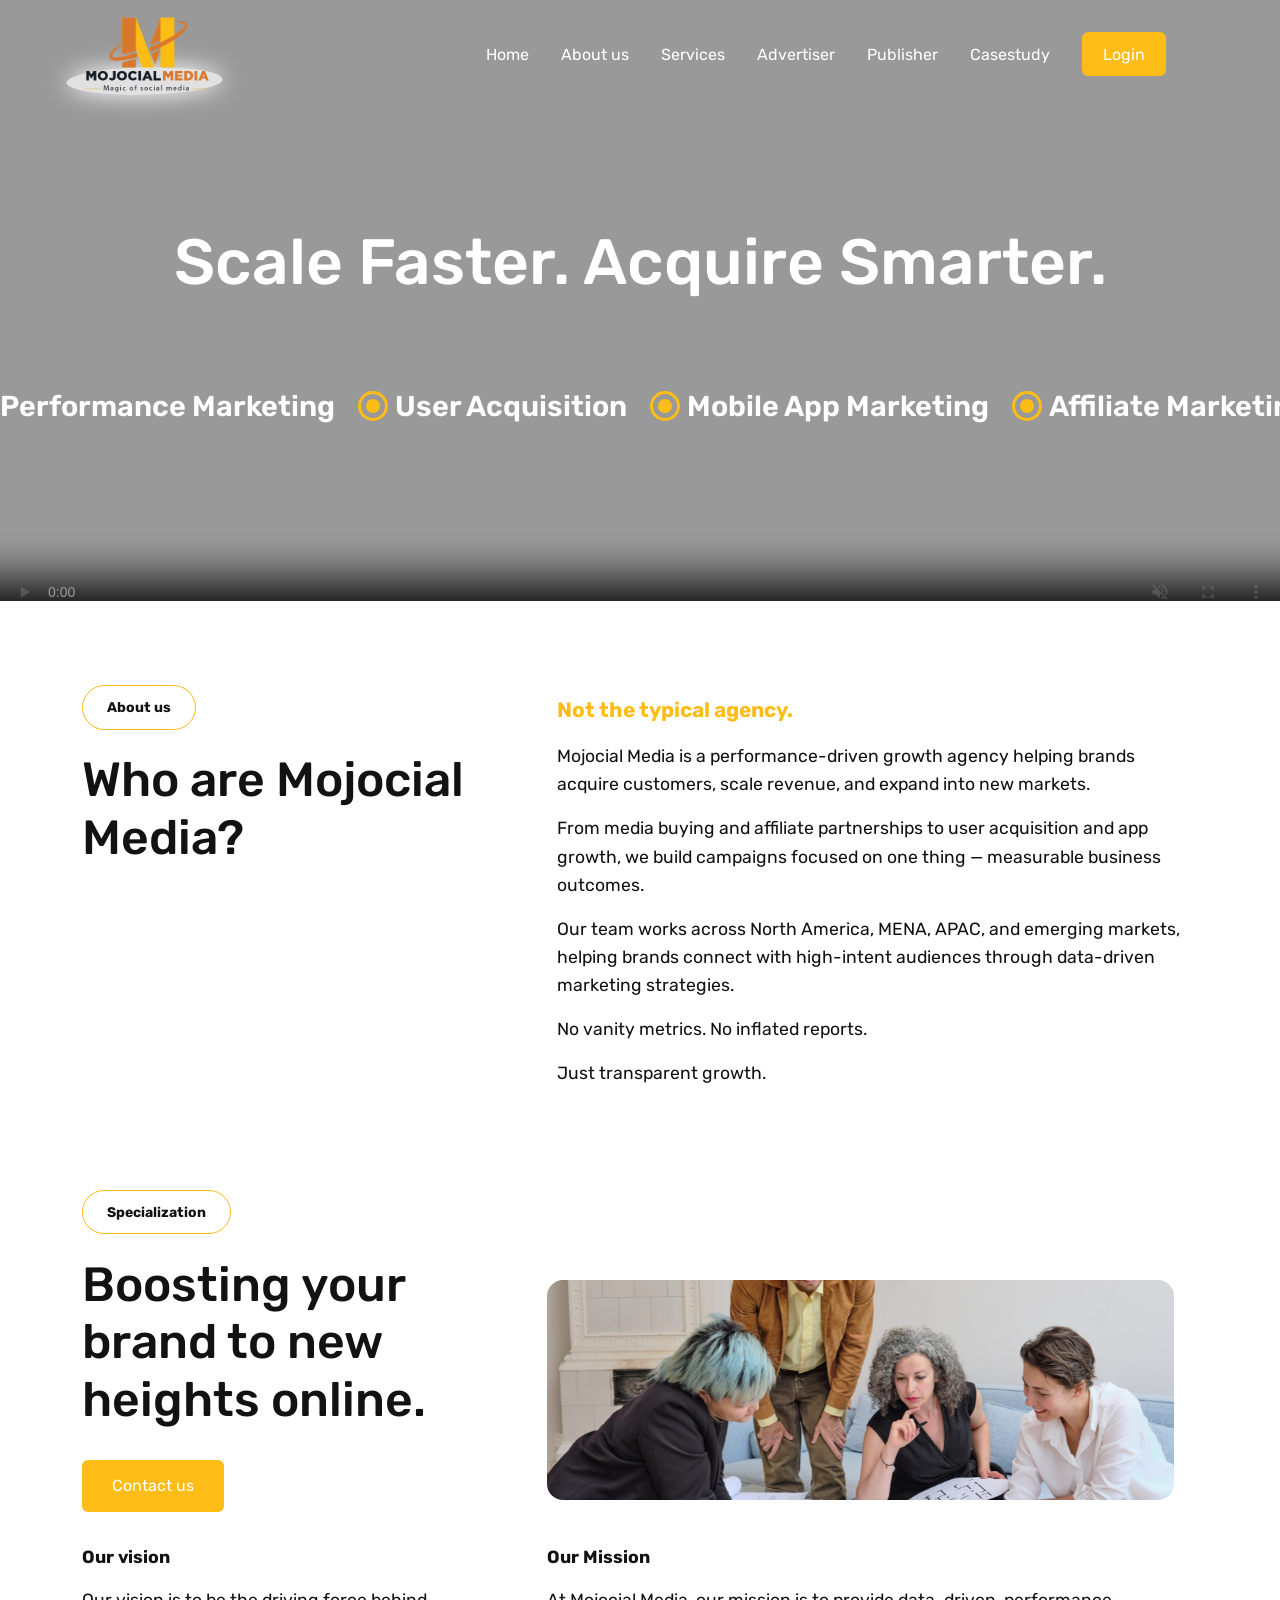
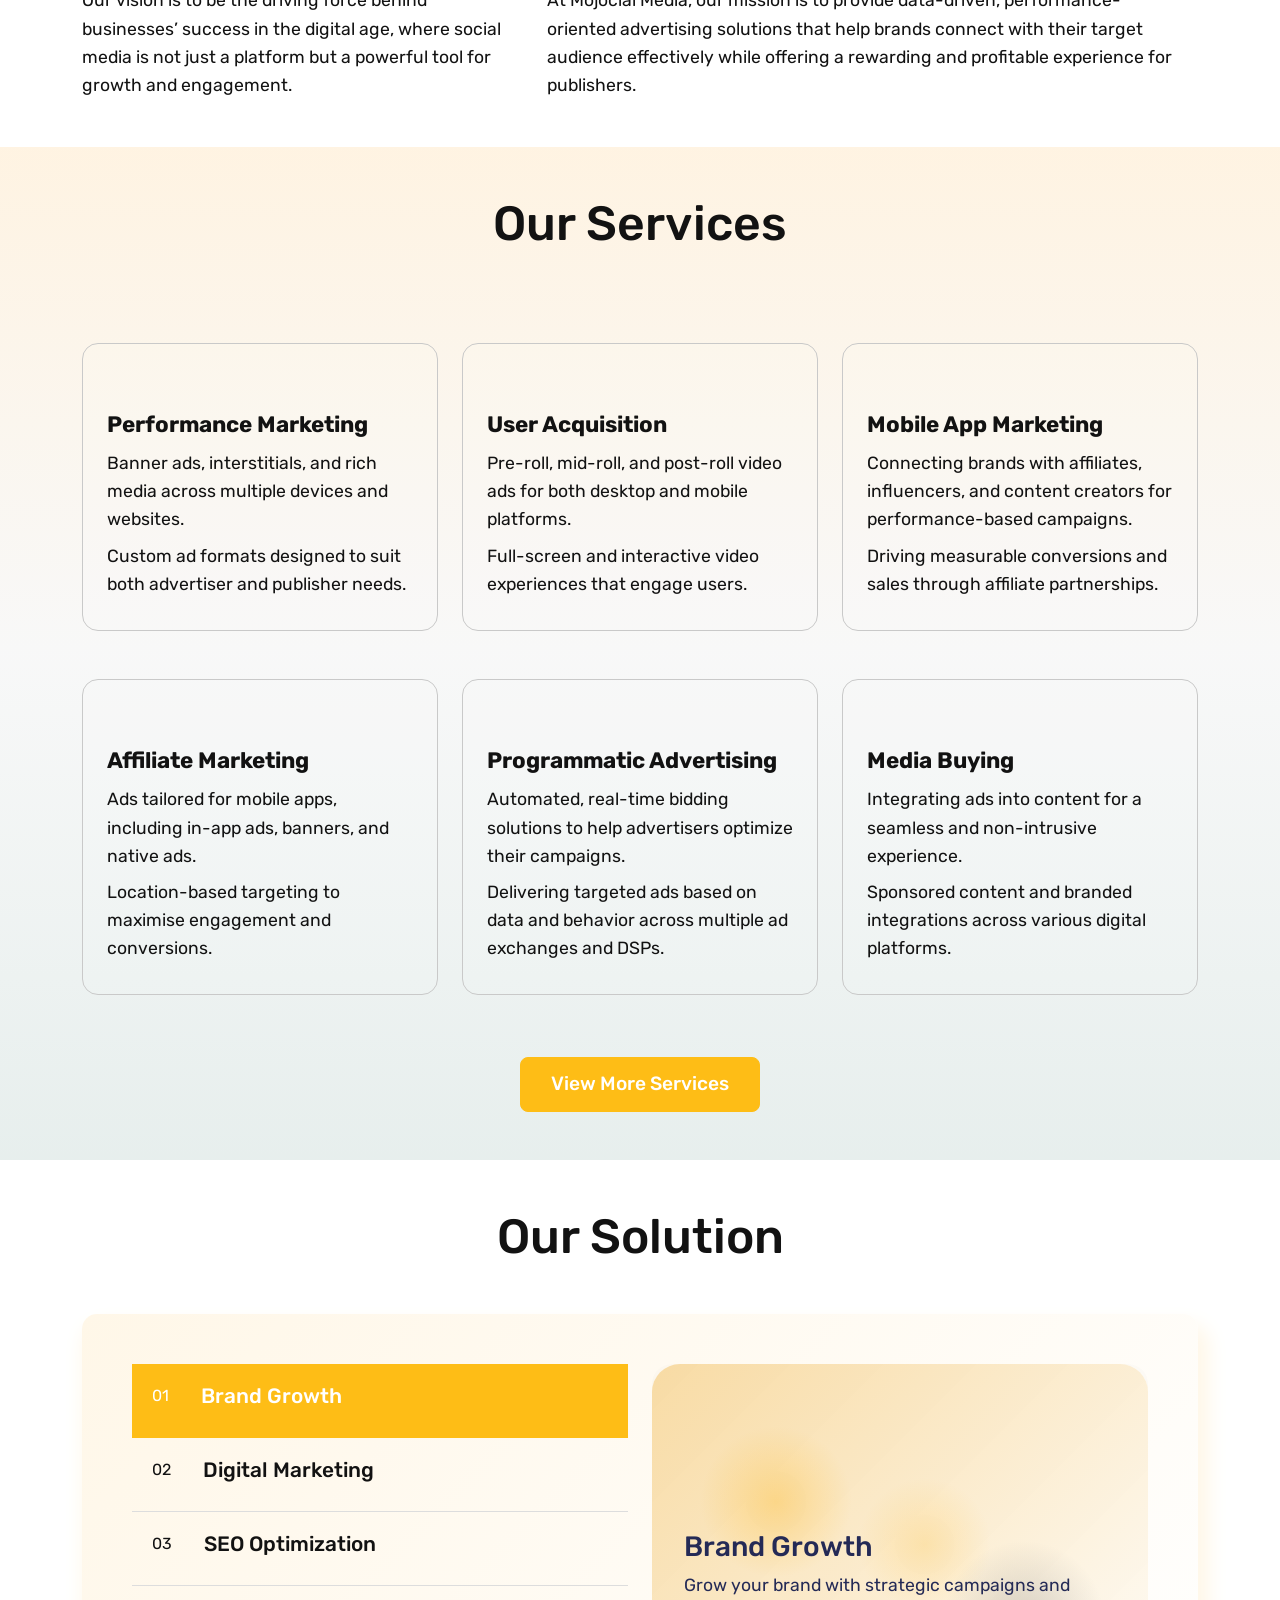
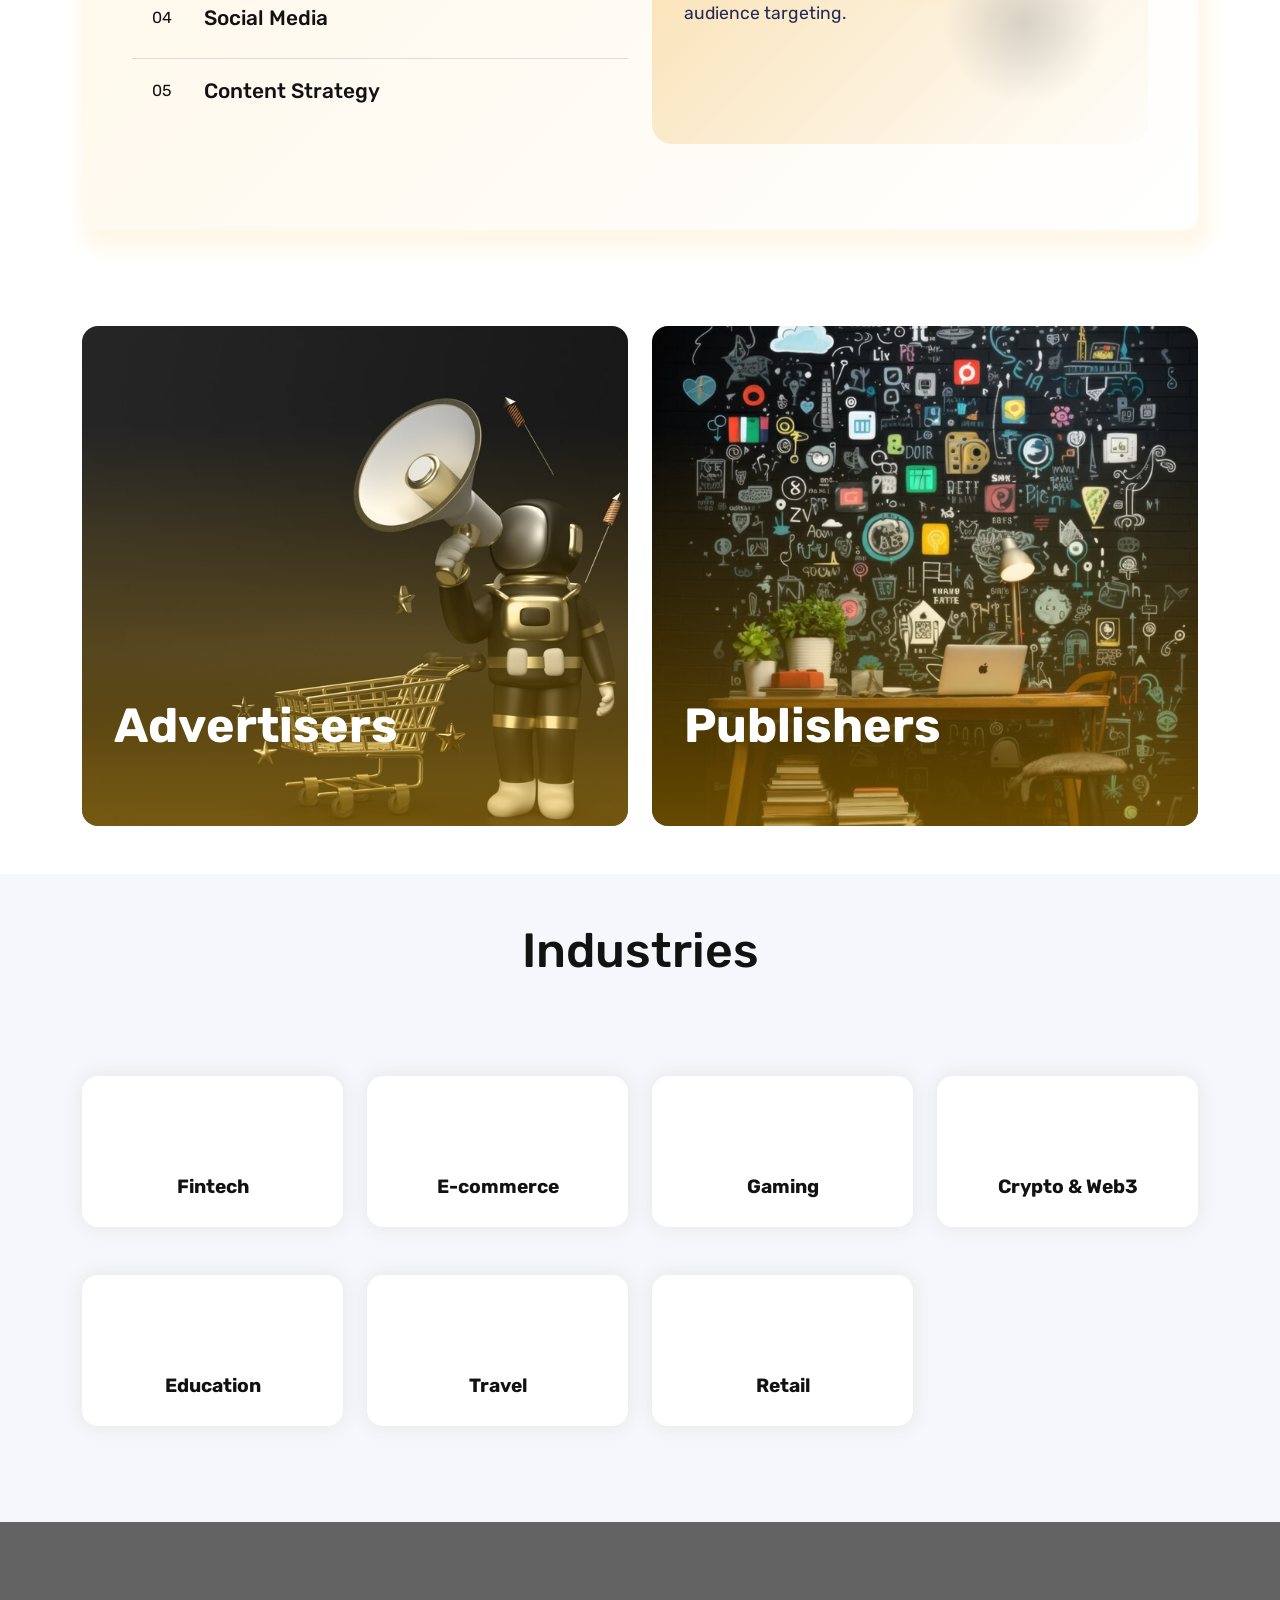
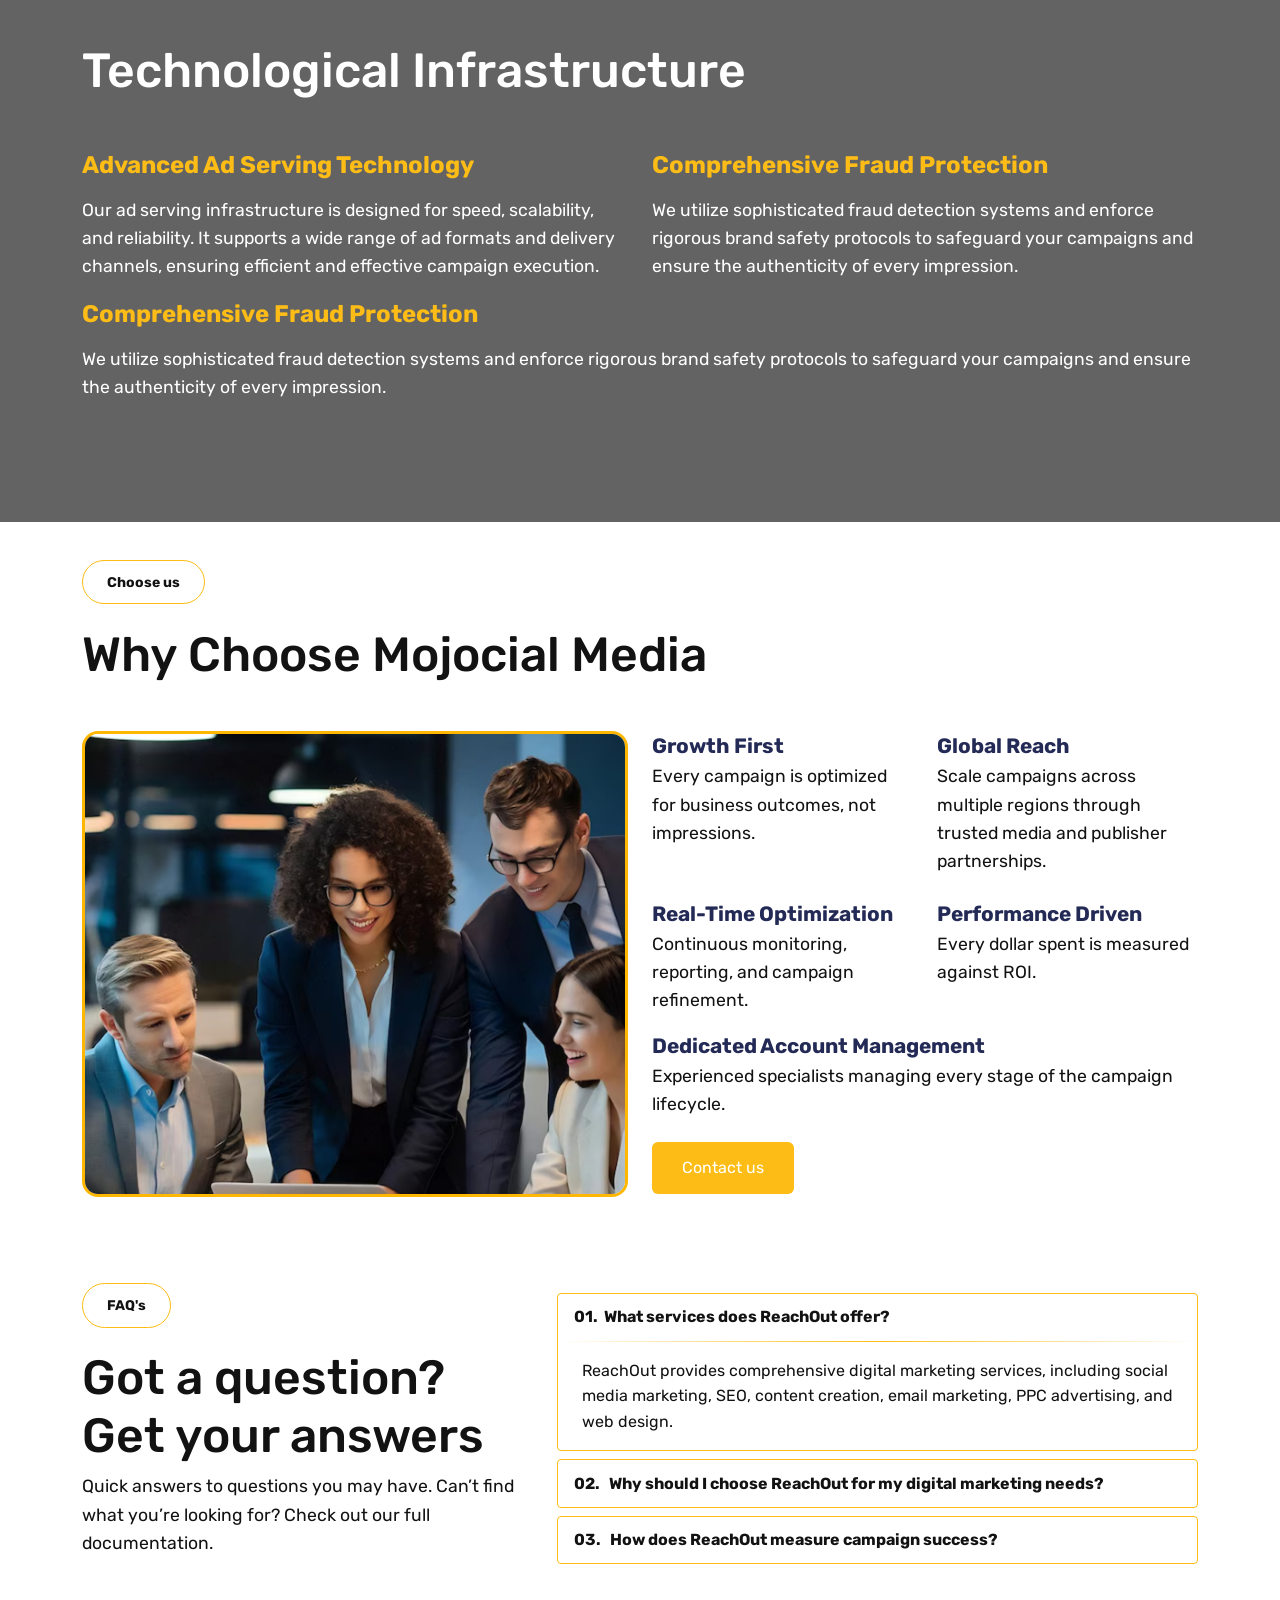
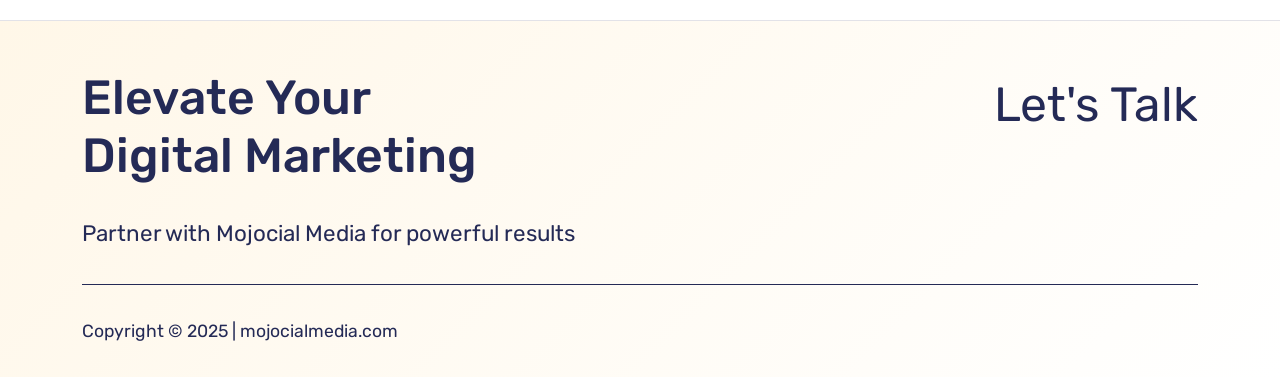
==== commit b1385526: "changes in index page" ====
--- a/index.html
+++ b/index.html
@@ -752,27 +752,6 @@
                             </div>			
                         </div>
 
-						<div class="process-cntnt-bx">
-                            <div class="prss-title">
-                                <div>
-                                    <span>  04. </span>&nbsp; How does ReachOut measure campaign success?
-                                </div>
-                            
-                                <span class="faq-plus">
-                                    <i class="fa-solid fa-plus"></i>
-                                </span>
-                                <span class="faq-minus">
-                                    <i class="fa-solid fa-minus"></i>
-                                </span>
-                            </div>
-                            <div class="prss-ctnt">
-                                <p>
-                                    We use advanced analytics and tracking tools to monitor key performance indicators (KPIs) such as website traffic, lead generation, conversions, ROI, and engagement metrics.
-                                </p>
-                            </div>			
-                        </div>
-
-
 						<!-- <div class="accordion">
 							<div class="accordion-item">
 								<div class="accordion-item-header">
@@ -884,16 +863,6 @@
 			</div>
 		</footer>
 
-		<!-- Loader -->
-		<!-- <div class="loader-wrapper">
-
-			<div class="loader-content-box">
-				<div class="loader"></div>
-				<div class="mojicial-title">Mojicial Media...</div>	
-			</div>
-    		
-		</div> -->
-
 		<div class="loader-wrapper">
 			<div class="loader"></div>
 		</div>
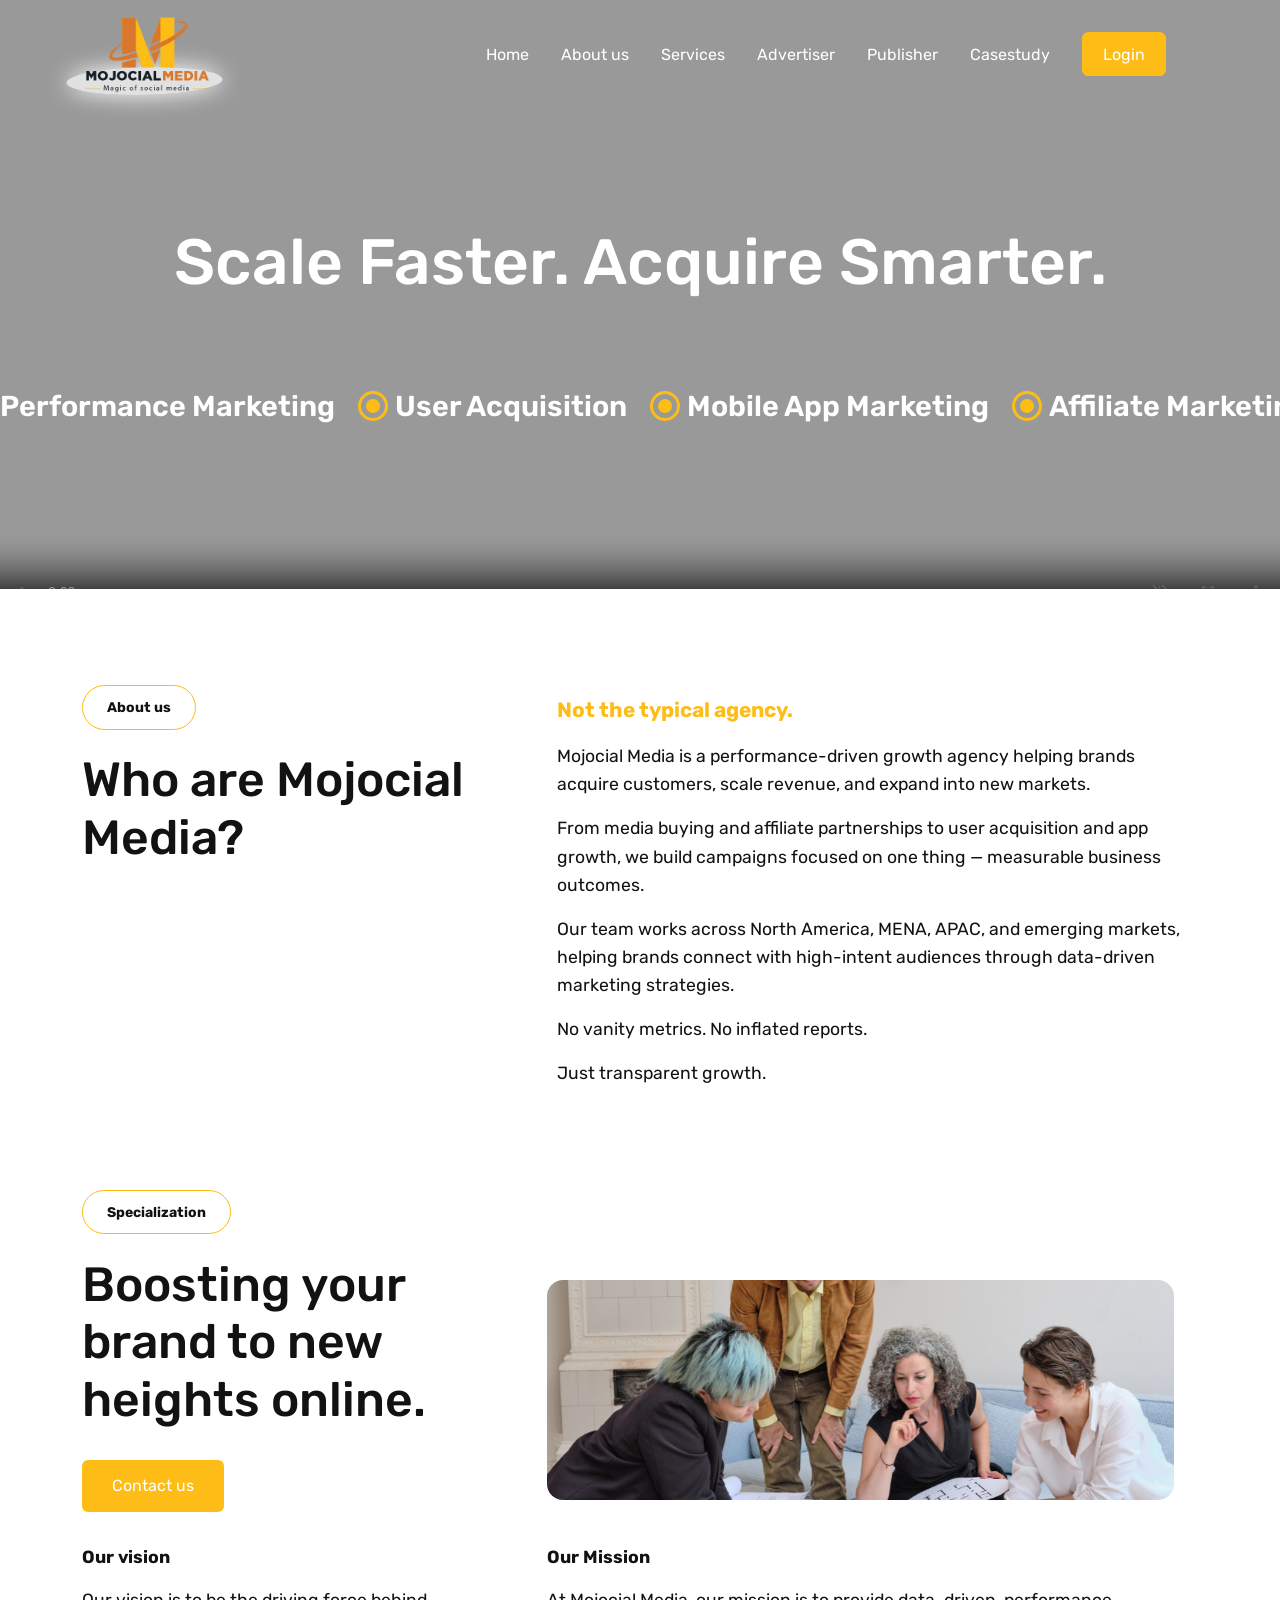
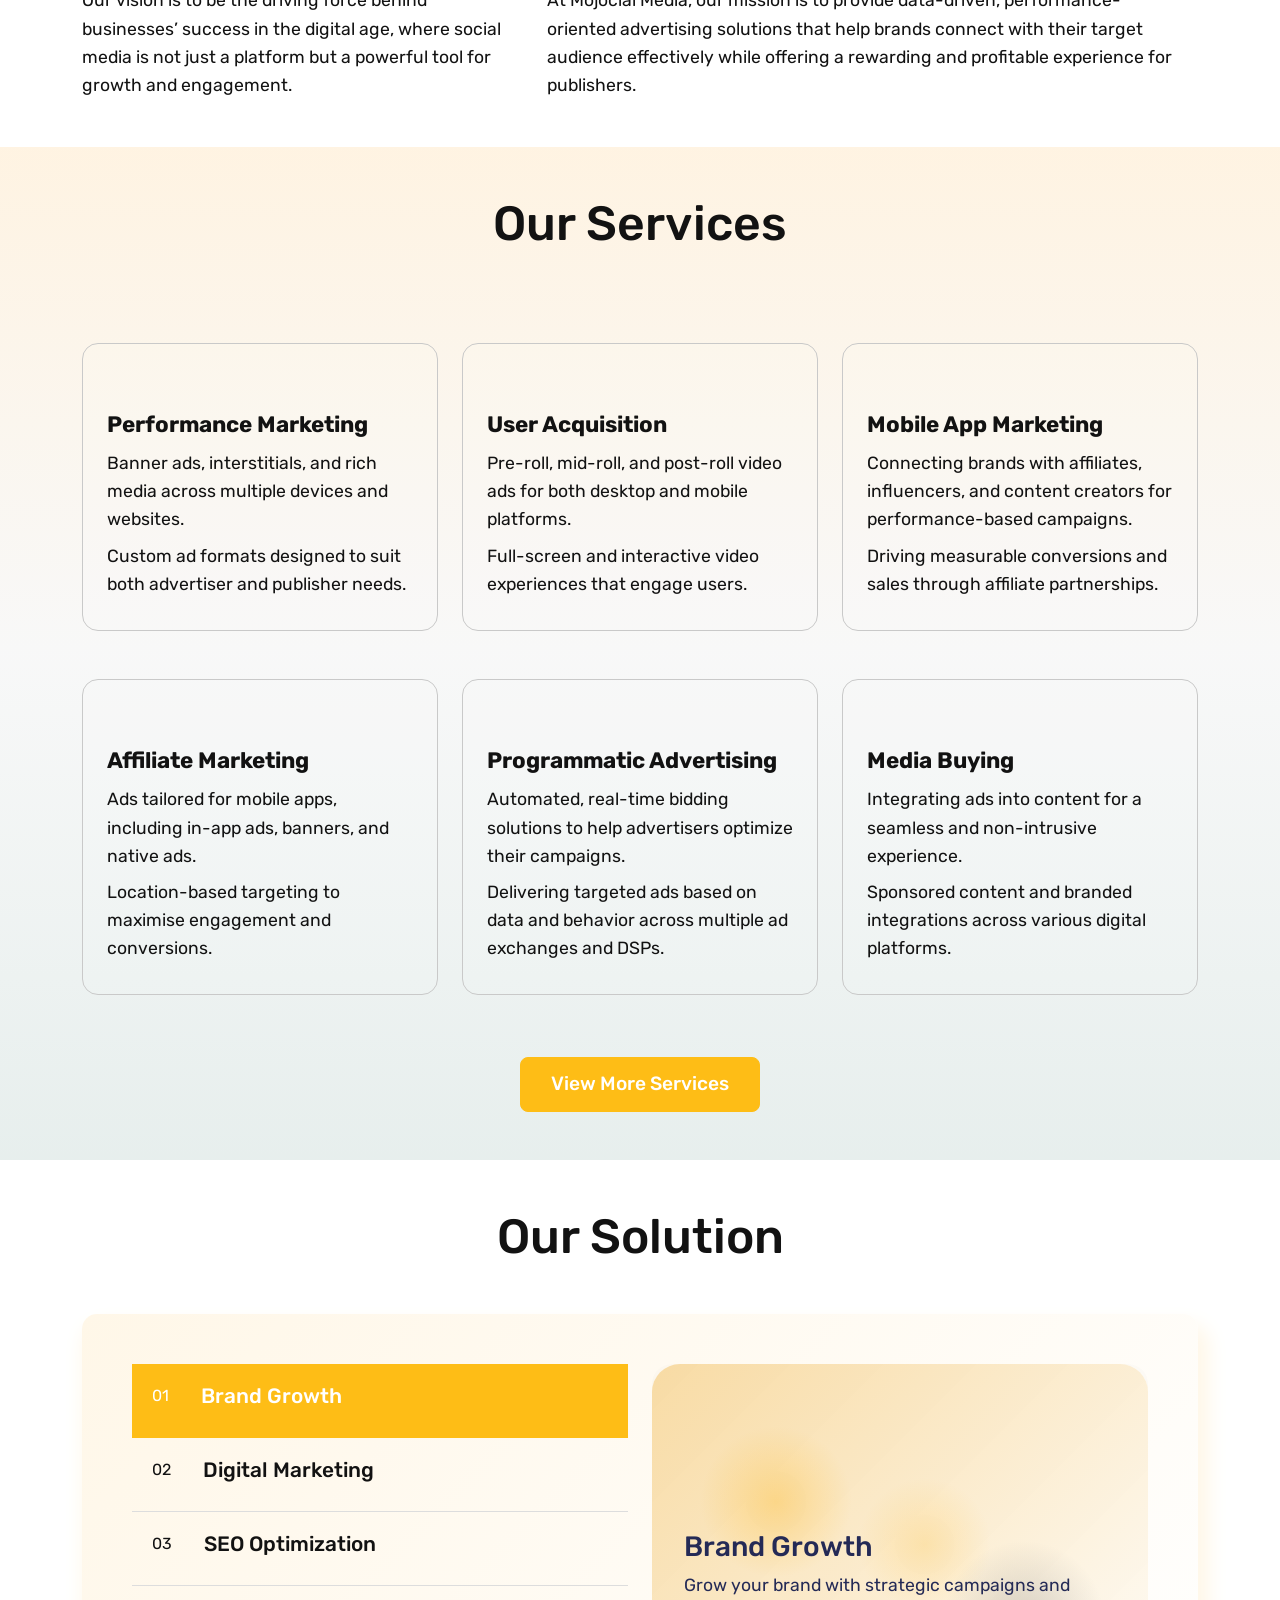
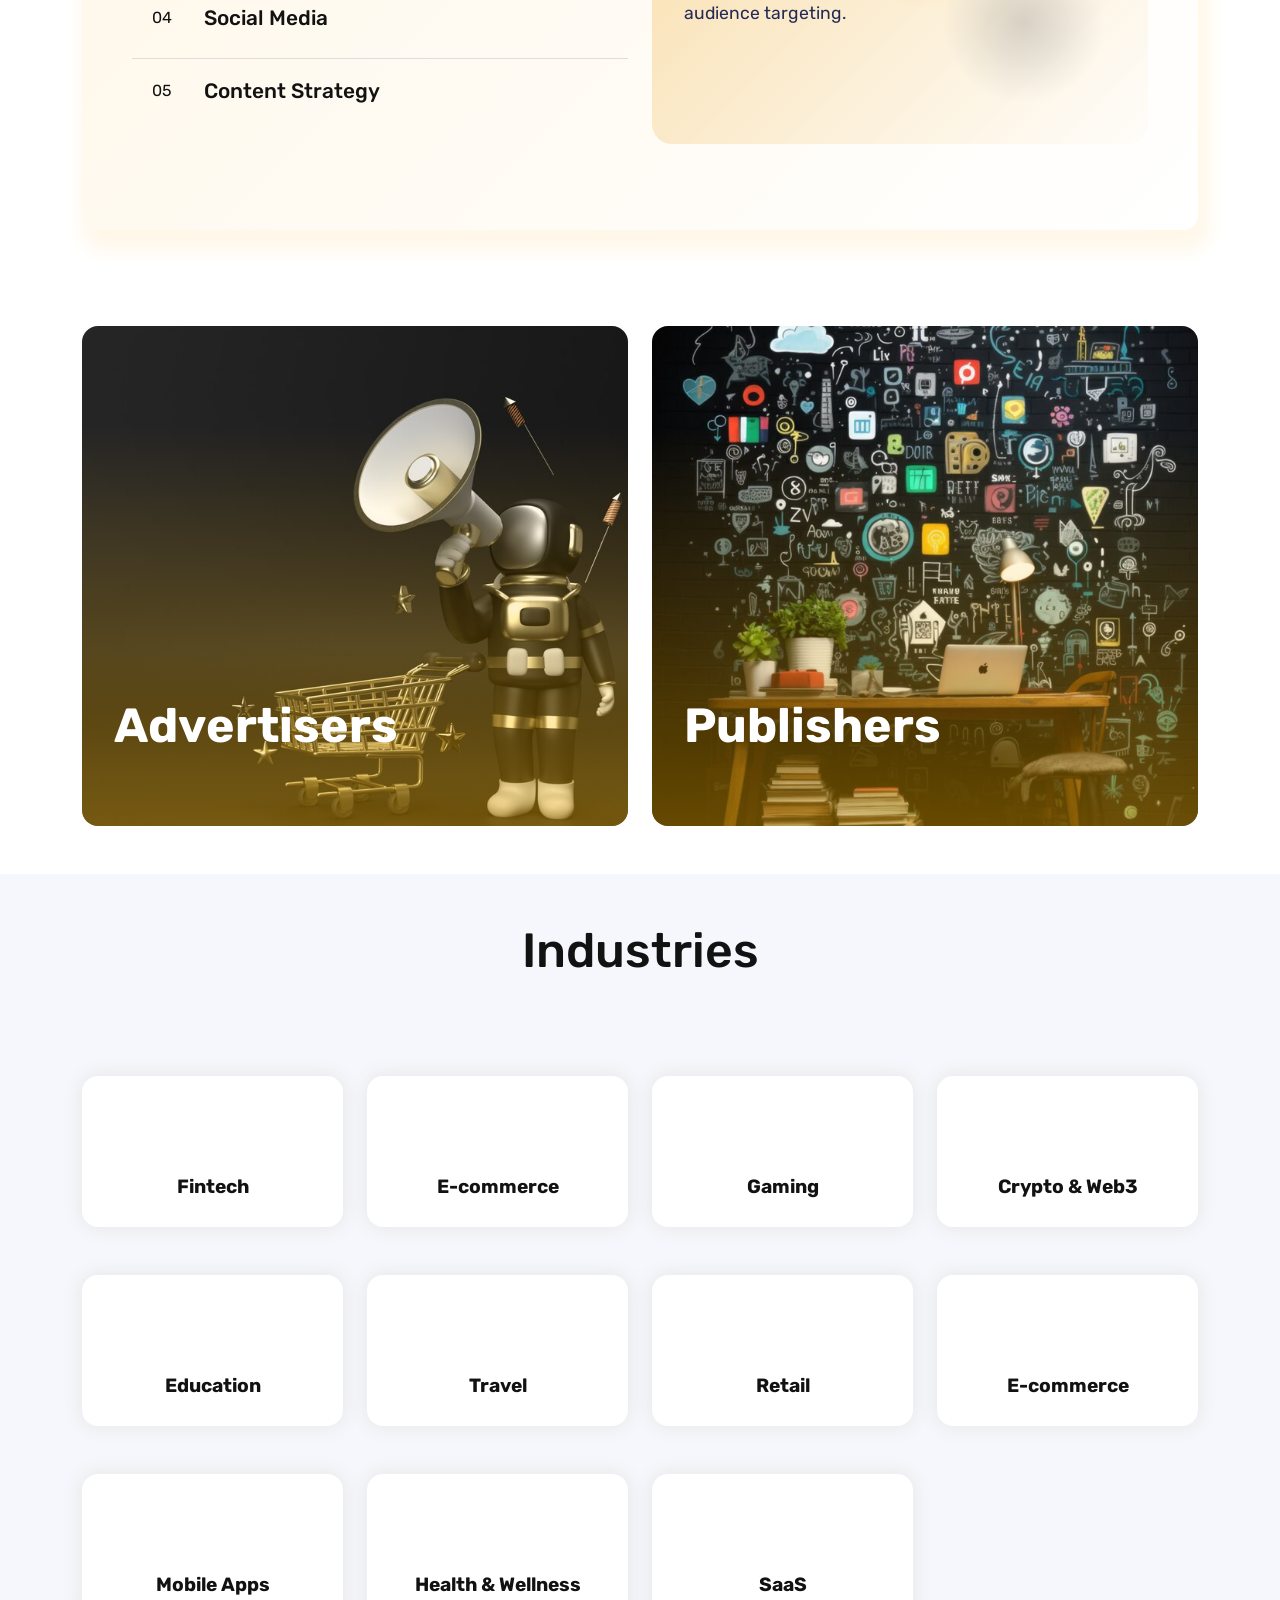
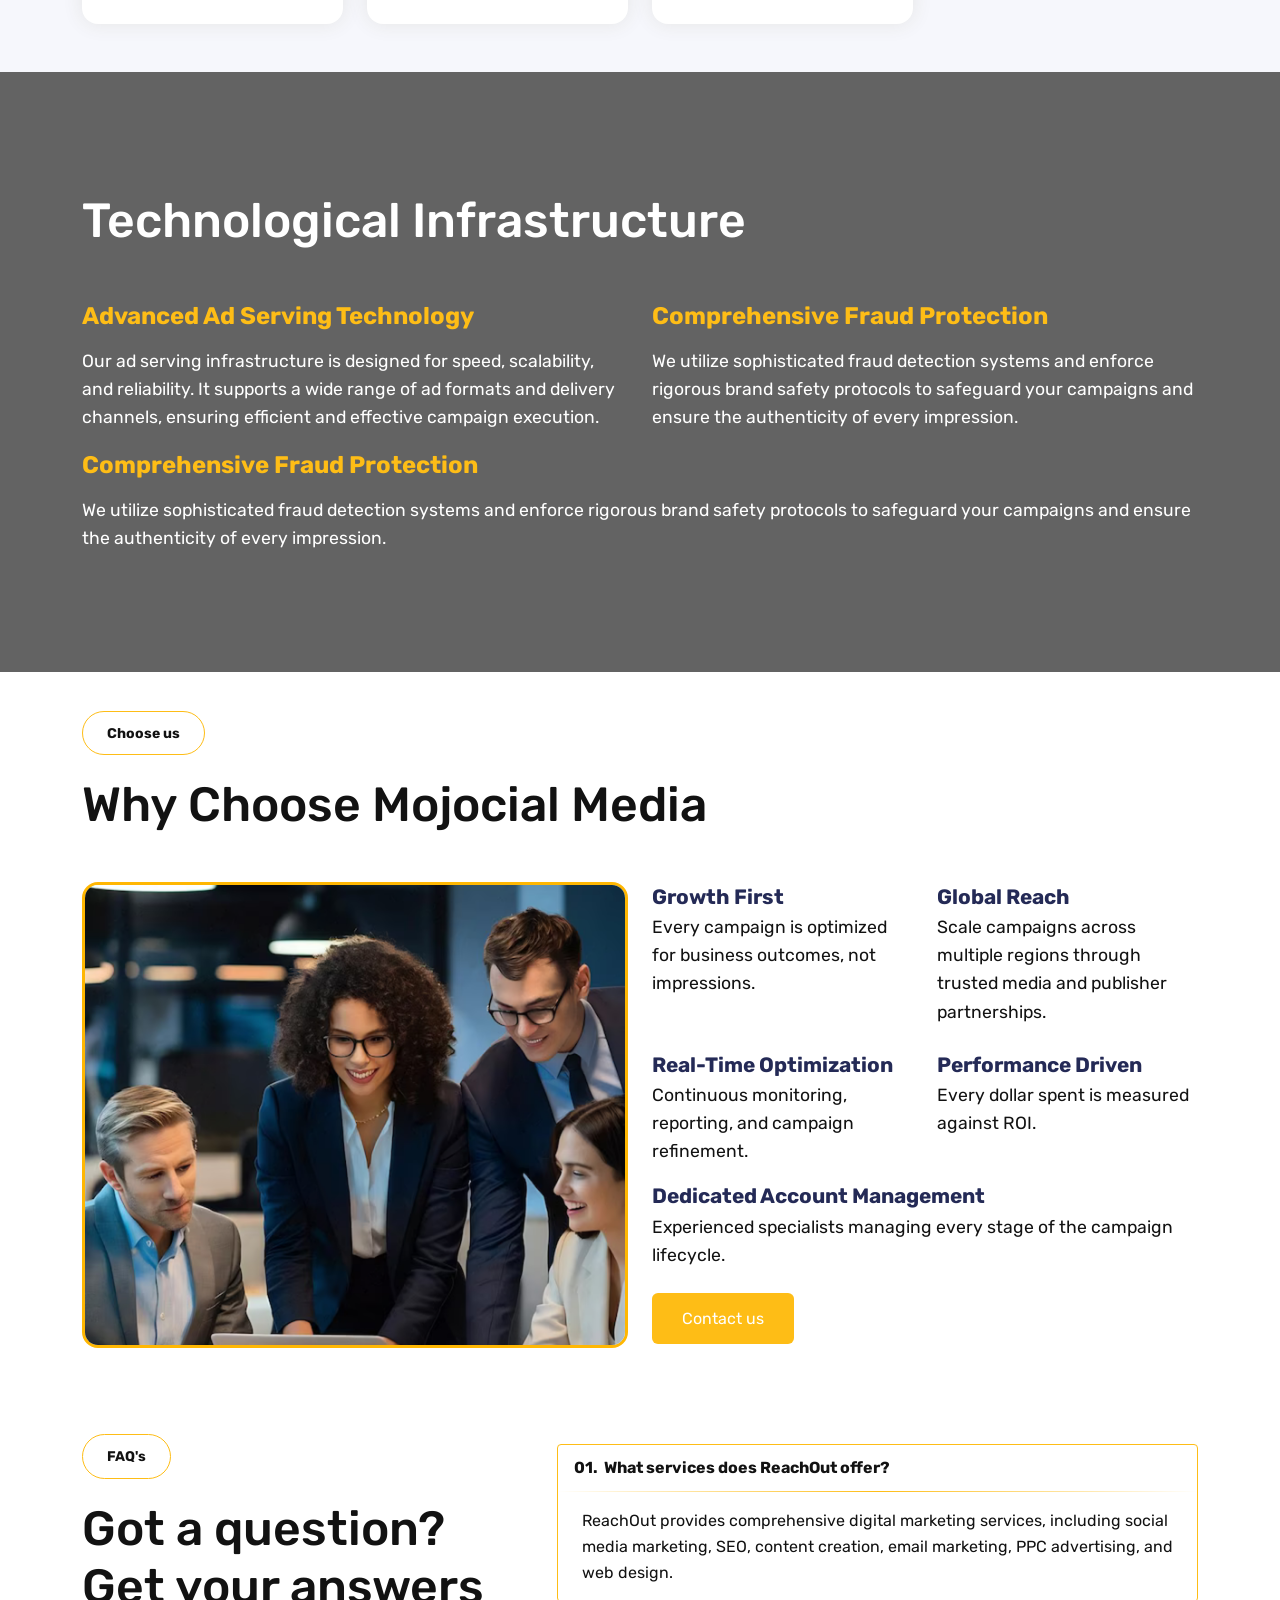
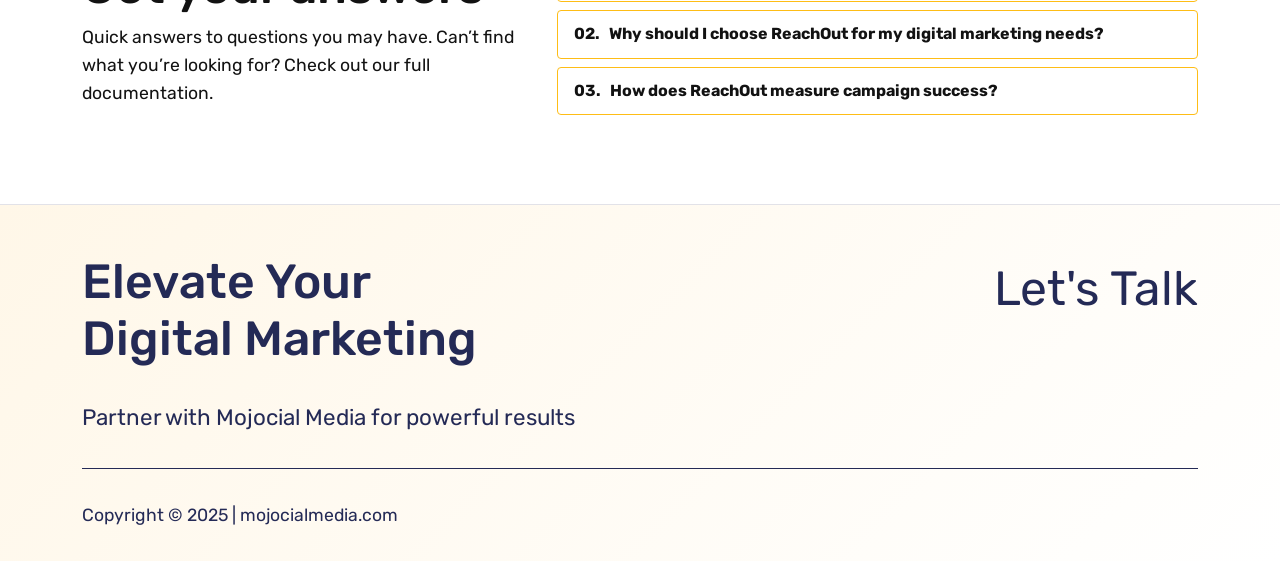
==== commit 09d1c5fc: "changes in index page" ====
--- a/index.html
+++ b/index.html
@@ -563,6 +563,54 @@
 						</div>
 					</div>
 
+					<div class="col-lg-3 col-md-6">
+						<div class="other-srvc-card sm-mb">
+							
+                            <div class="inds-img-bx">
+                                <span><i class="ri-store-2-line"></i></span>
+                            </div>
+							<div class="other-srvc-content-bx">
+								<div class="other-srvc-title"> E-commerce </div>
+							</div>
+						</div>
+					</div>
+
+					<div class="col-lg-3 col-md-6">
+						<div class="other-srvc-card sm-mb">
+							
+                            <div class="inds-img-bx">
+                                <span><i class="ri-store-2-line"></i></span>
+                            </div>
+							<div class="other-srvc-content-bx">
+								<div class="other-srvc-title"> Mobile Apps </div>
+							</div>
+						</div>
+					</div>
+
+					<div class="col-lg-3 col-md-6">
+						<div class="other-srvc-card sm-mb">
+							
+                            <div class="inds-img-bx">
+                                <span><i class="ri-store-2-line"></i></span>
+                            </div>
+							<div class="other-srvc-content-bx">
+								<div class="other-srvc-title"> Health & Wellness </div>
+							</div>
+						</div>
+					</div>
+
+					<div class="col-lg-3 col-md-6">
+						<div class="other-srvc-card sm-mb">
+							
+                            <div class="inds-img-bx">
+                                <span><i class="ri-store-2-line"></i></span>
+                            </div>
+							<div class="other-srvc-content-bx">
+								<div class="other-srvc-title"> SaaS </div>
+							</div>
+						</div>
+					</div>
+
 				</div>
 			</div>
 		</section>
--- a/css/style.css
+++ b/css/style.css
@@ -322,10 +322,11 @@
 	position: absolute;
 	top: 0;
 	left: 0;
-	height: 100%;
+	height: 99%;
 	width: 100%;
 	background: rgba(0, 0, 0, 0.4);
     text-align: center;
+    /* border-radius: 0 0 5rem 5rem; */
 }
 .hero-content h1 {
 	font-size: 4rem;
@@ -386,14 +387,15 @@
     }
 }
 
+
 .hero-bnn-white-bg{
     position: absolute;
     background: var(--white-color);
     height: 5rem;
     width: 100%;
     z-index: 5;
-    bottom: -34px;
-    left: 0;
+    bottom: -28px;
+    left: 0px;
 }
 
 /* --- Marquee --- */
@@ -1699,6 +1701,7 @@
 
 .mrkt-proess-sec .heading-bx{
     margin-bottom: 3rem;
+    text-align: center;
 }
 
 /* .process-cntnt-bx{
@@ -1765,6 +1768,7 @@
   border: 1px solid var(--primary);
   border-radius: .25rem;
   margin-bottom: 0.5rem;
+  width: 100%;
 }
 
 .prss-title{
@@ -1893,6 +1897,7 @@
     position: relative;
     overflow: hidden;
     margin-bottom: 1rem;
+    text-align: center;
 }
 
 .benefit-card::after {
@@ -1925,6 +1930,7 @@
     place-items: center;
     margin-bottom: 12px;
     font-size: 1.2rem;
+    margin: 0 auto 1rem;
 }
 
 .benefit-icon span i{
@@ -2168,13 +2174,12 @@
 }
 
 .prss-steps-sec .step-card{
-    display: flex;
-    gap: 1rem;
     margin-bottom: 1.5rem;
     box-shadow: 0 13px 25px rgba(17, 24, 39, .08);
     padding: 1rem;
     border-radius: 1rem;
     background: var(--white-color);
+    text-align: center;
 }
 
 .step-card .step-num{
@@ -2186,6 +2191,10 @@
     font-size: 1.3rem;
     font-weight: bold;
     margin-bottom: 0.4rem;
+    display: flex;
+    align-items: center;
+    justify-content: center;
+    gap: 0.8rem;
 }
 
 .prss-step-bg-clr{
@@ -2608,6 +2617,13 @@
     
 }
 
+/* --- Services Faq Section --- */
+
+.srvc-faq-sec.mrkt-proess-sec .heading-bx{
+    text-align: center;
+} 
+
+
 /* =========================
     About Page
 ============================*/
@@ -2847,6 +2863,13 @@
     margin-bottom: 1rem;
 }
 
+.timeline-item{
+    display: flex;
+    align-items: center;
+    justify-content: center;
+    flex-direction: column;
+}
+
 .timeline-item:hover{
     box-shadow: 0 20px 60px rgba(253, 192, 101, 0.61);
 }
@@ -2869,6 +2892,11 @@
 
 .timeline-title p{
     font-size: 1rem;
+    text-align: center;
+}
+
+.timeline-item p{
+    text-align: center;
 }
 
 /* --- About Core values Section --- */
@@ -2897,6 +2925,7 @@
 
 .value-card {
     margin-bottom: 2rem;
+    text-align: center;
 }
 
 .value-card span i{
@@ -3016,6 +3045,9 @@
     margin: 0 0 30px;
 }
 
+.abt-faq.mrkt-proess-sec .heading-bx{
+    text-align: center;
+}
 
 /* --- Loader --- */
 
@@ -3676,4 +3708,25 @@
 
 .auth-footer p{
     color: #64748b;
+}
+
+
+/* =====================
+    Advertiser Section
+========================*/
+
+.adv-faq-sec.mrkt-proess-sec .heading-bx{
+    text-align: center;
+}
+
+
+
+/* --- Faq Section --- */
+
+.faq-sec{
+    overflow: hidden;
+}
+
+.faq-sec .heading-bx{
+    margin-bottom: 3rem;
 }
--- a/css/media.css
+++ b/css/media.css
@@ -65,26 +65,37 @@
         transform: translateX(0%);
         opacity: 1;
         visibility: visible;
+        background: linear-gradient(135deg, #fff7e8, #fff);
     }
 
     nav ul{
         display: flex;
         flex-direction: column;
         margin-top: 10rem;
-    }
-
-    header.active nav ul li a{
-        color: var(--white-color);    
+        
+    }
+
+    nav ul li a{
+        color: var(--secondry);
         font-size: 1.3rem;
     }
 
+    header.active nav ul li a.login{
+        border: none;
+    }
+
+    header.active nav ul li a.login{
+        color: var(--secondry);
+        background: var(--primary);    
+    }
+
     .inn-header nav ul li a{
-       color: var(--white-color); 
+       color: var(--secondry); 
     }
 
     .inn-header nav ul li a:hover {
 	    /* color: var(--white-color); */
-        color: var(--font-color);
+        color: var(--secondry);
     }
 
     .menu-close{
@@ -92,11 +103,11 @@
         position: absolute;
         top: 18px;
         right: 29px;
-        color: var(--white-color);
+        color: var(--secondry);
         height: 3rem;
         width: 3rem;
         border-radius: 100%;
-        border: 1px solid var(--white-color);
+        border: 1px solid var(--secondry);
         display: flex;
         align-items: center;
         justify-content: center;
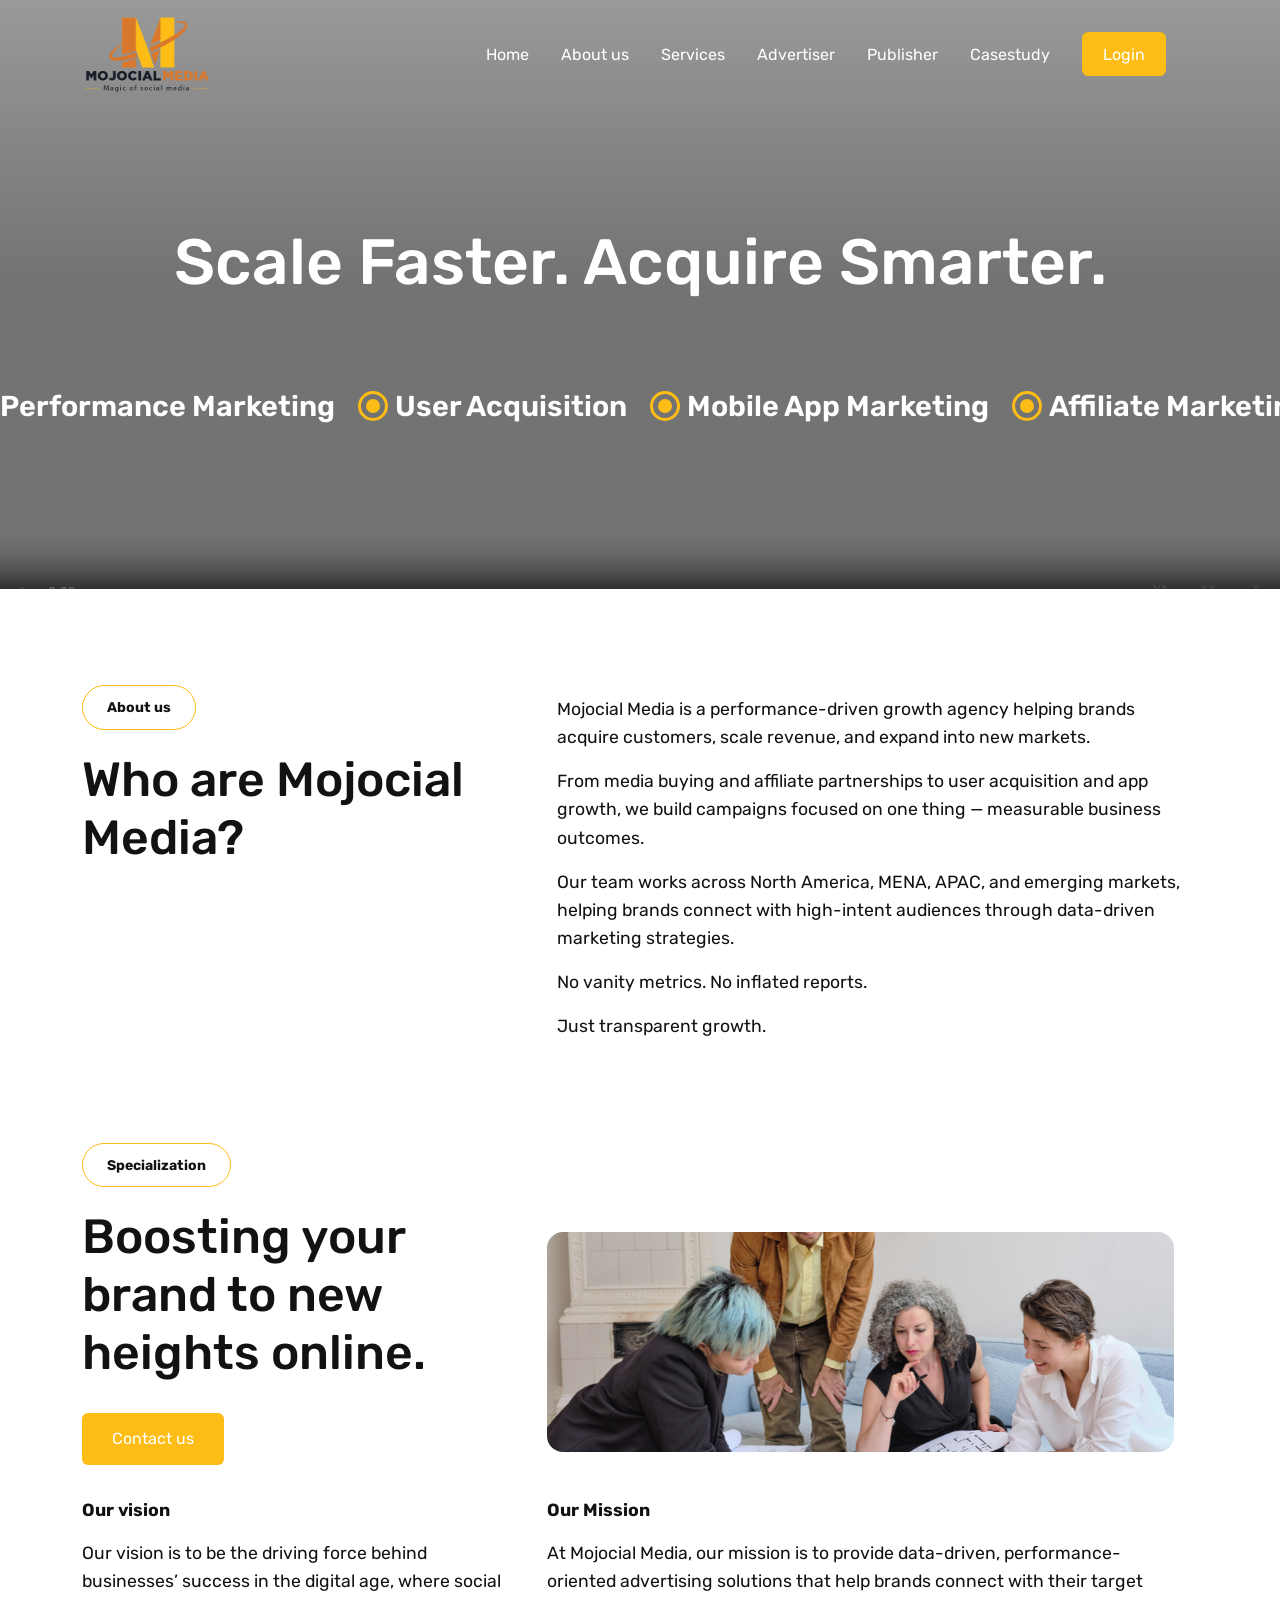
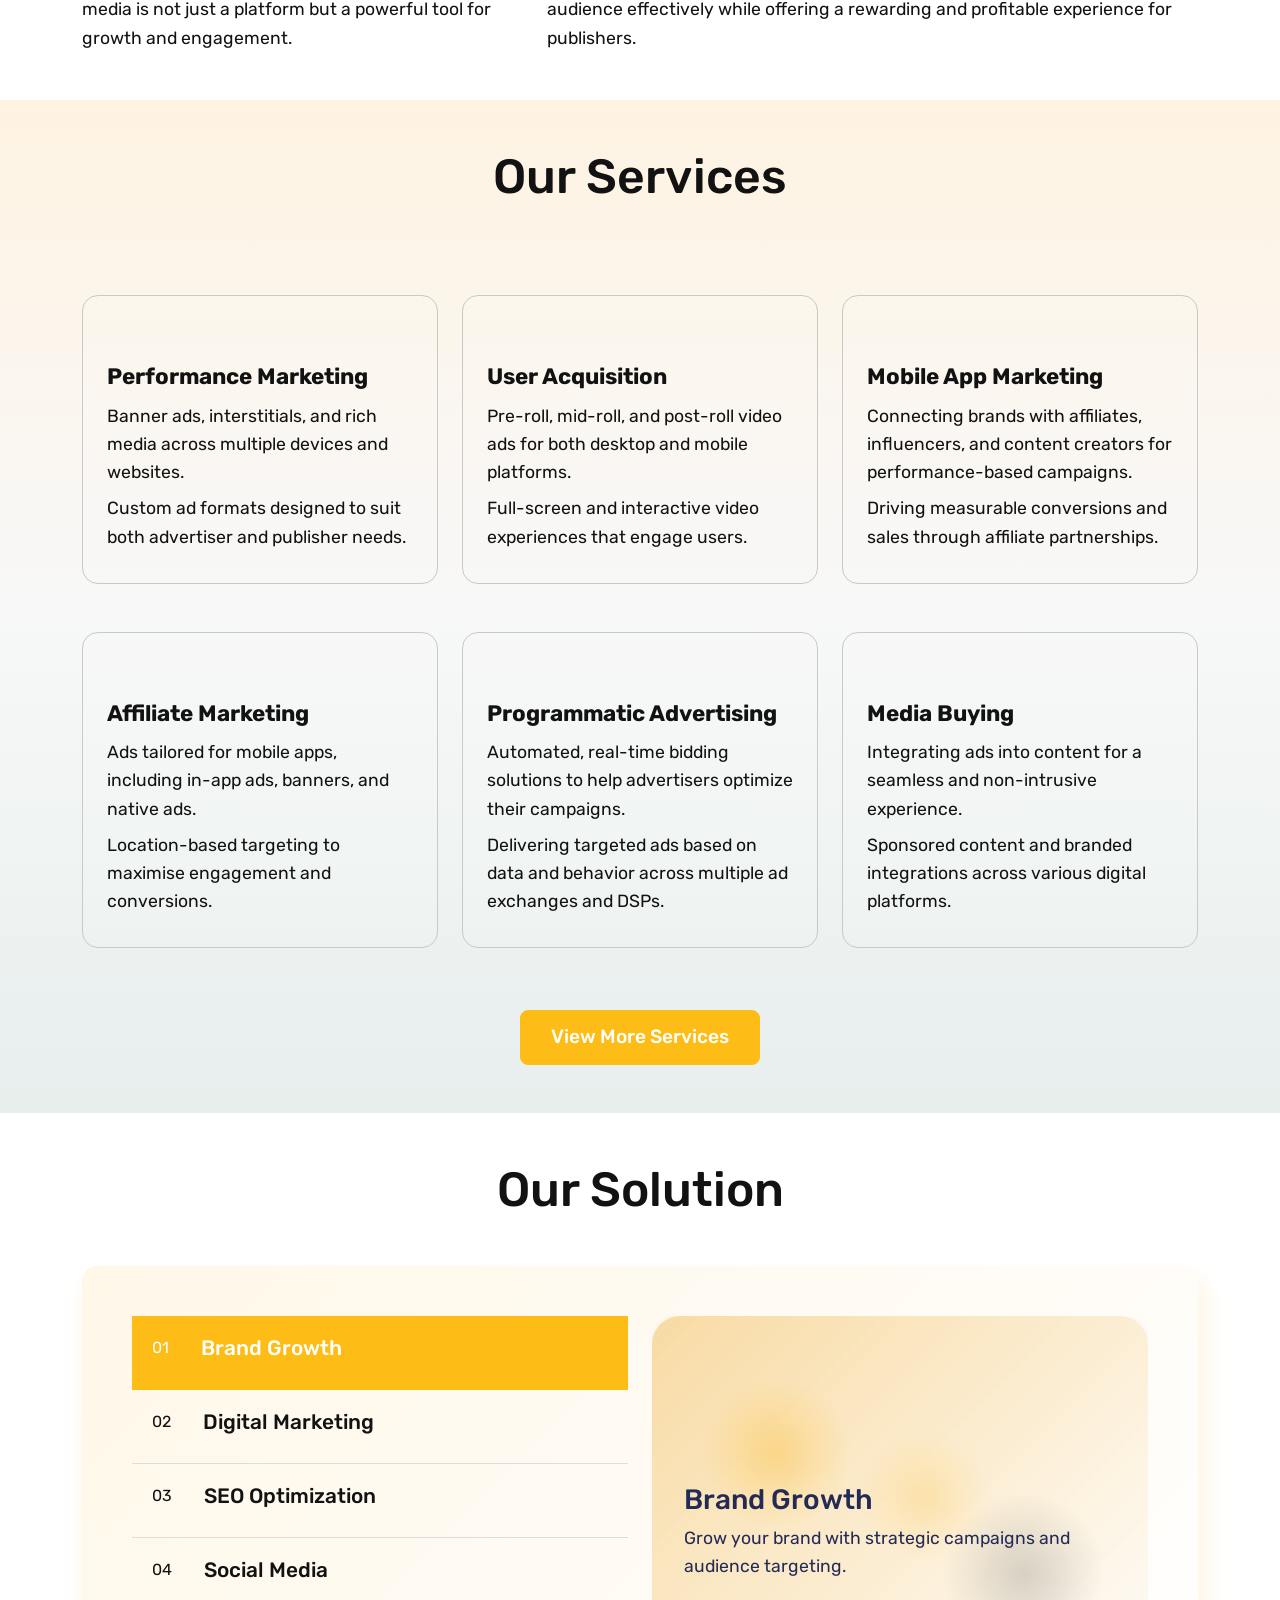
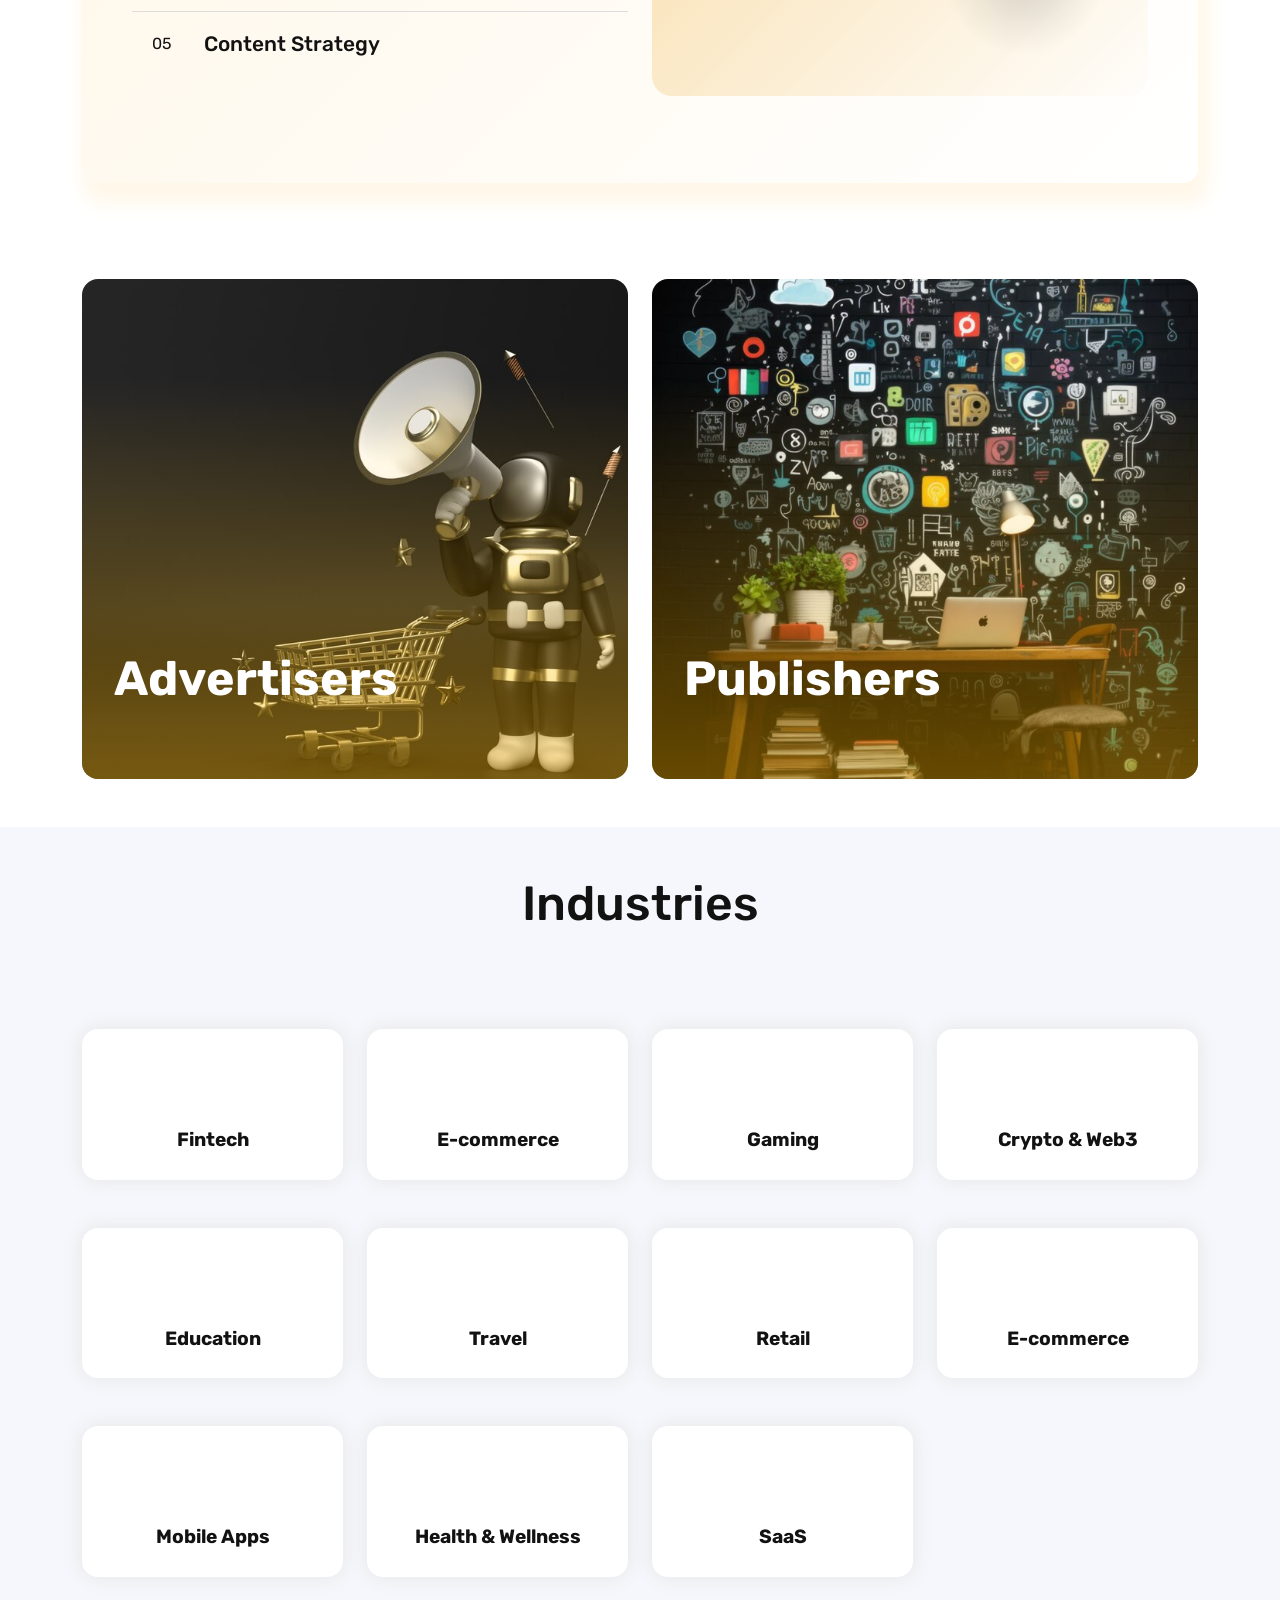
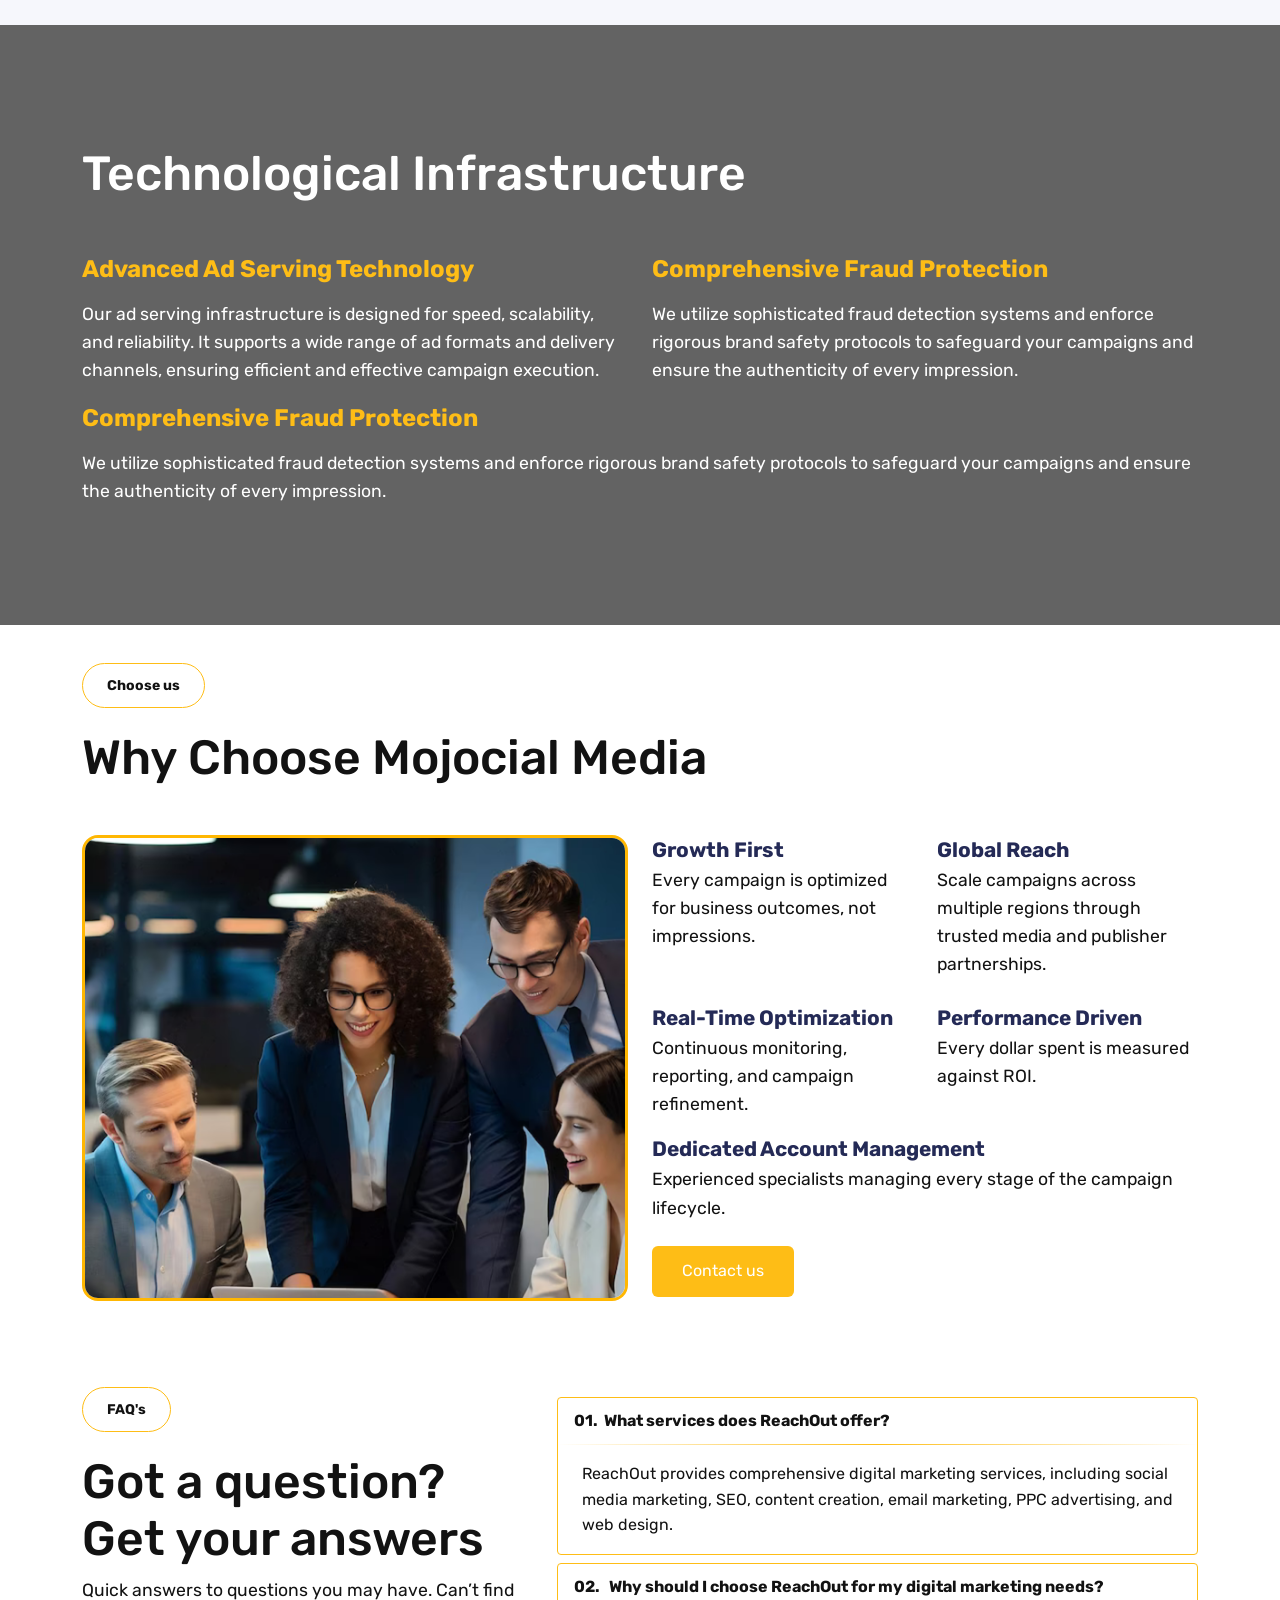
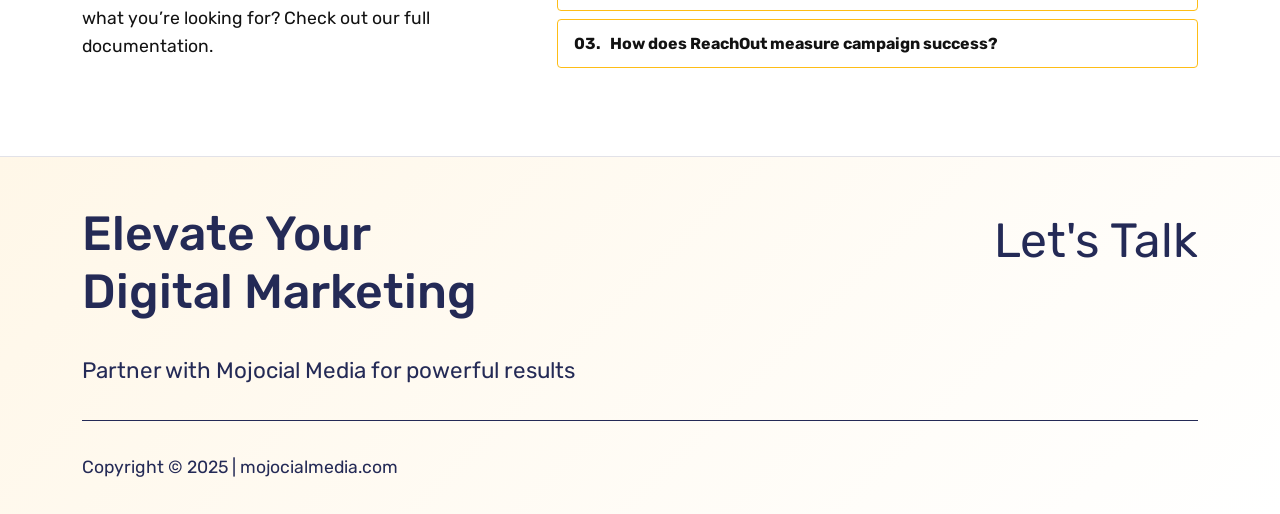
==== commit f2fbd13c: "changes in index pg" ====
--- a/index.html
+++ b/index.html
@@ -33,7 +33,7 @@
 					<div class="logo-bx">
 						<a href="index.html">
 							<img src="./img/mojocial_logo.png" alt="logo" class="logo" />
-							<div class="logo-bg"></div>
+							<!-- <div class="logo-bg"></div> -->
 						</a>
 					</div>
 					<div class="logo-bx">
@@ -139,7 +139,7 @@
 					</div>
 					<div class="col-lg-7">
 						<div class="about-content">
-							<div class="abt-cnct-small">Not the typical agency.</div>
+							<!-- <div class="abt-cnct-small">Not the typical agency.</div> -->
 							<p>
 								Mojocial Media is a performance-driven growth agency helping brands acquire customers, scale revenue, and expand into new markets.
 							</p>
--- a/css/style.css
+++ b/css/style.css
@@ -312,6 +312,19 @@
 .hero-sec {
 	height: 100%;
 	position: relative;
+    z-index: -1;
+}
+
+.hero-sec::after{
+    content: '';
+    position: absolute;
+    top:0;
+    left:0;
+    height: 100%;
+    width: 100%;
+    /* background: linear-gradient(180deg, rgba(255, 255, 255, 63%) 0%, rgba(0, 0, 0, 0) 43%); */
+    background: linear-gradient(180deg, rgb(255 255 255 / 72%) 0%, rgb(0 0 0 / 25%) 43%);
+    z-index: 3;
 }
 
 .hero-video {
@@ -327,6 +340,7 @@
 	background: rgba(0, 0, 0, 0.4);
     text-align: center;
     /* border-radius: 0 0 5rem 5rem; */
+    z-index: 6;
 }
 .hero-content h1 {
 	font-size: 4rem;
@@ -1847,7 +1861,7 @@
     display: flex;
     align-items: center;
     justify-content: center;
-    padding: 8px;
+    padding: 8px 30px;
     border-radius: 999px;
     background: #fff;
     border: 1px solid var(--primary);
@@ -1863,6 +1877,8 @@
 
 .publisher-hero .dashboard{
     grid-template-columns: 1fr;
+    padding: 40px;
+    inset: 0;
 }
 
 .publisher-hero .metric{
--- a/css/media.css
+++ b/css/media.css
@@ -202,6 +202,11 @@
     .contact-form-container .btn {
         margin: 2rem 0;
     }
+
+    .pub-inn-pg-trust{
+        display: flex;
+        justify-content: center;
+    }
 }
 
 @media only screen and (max-width: 767px){
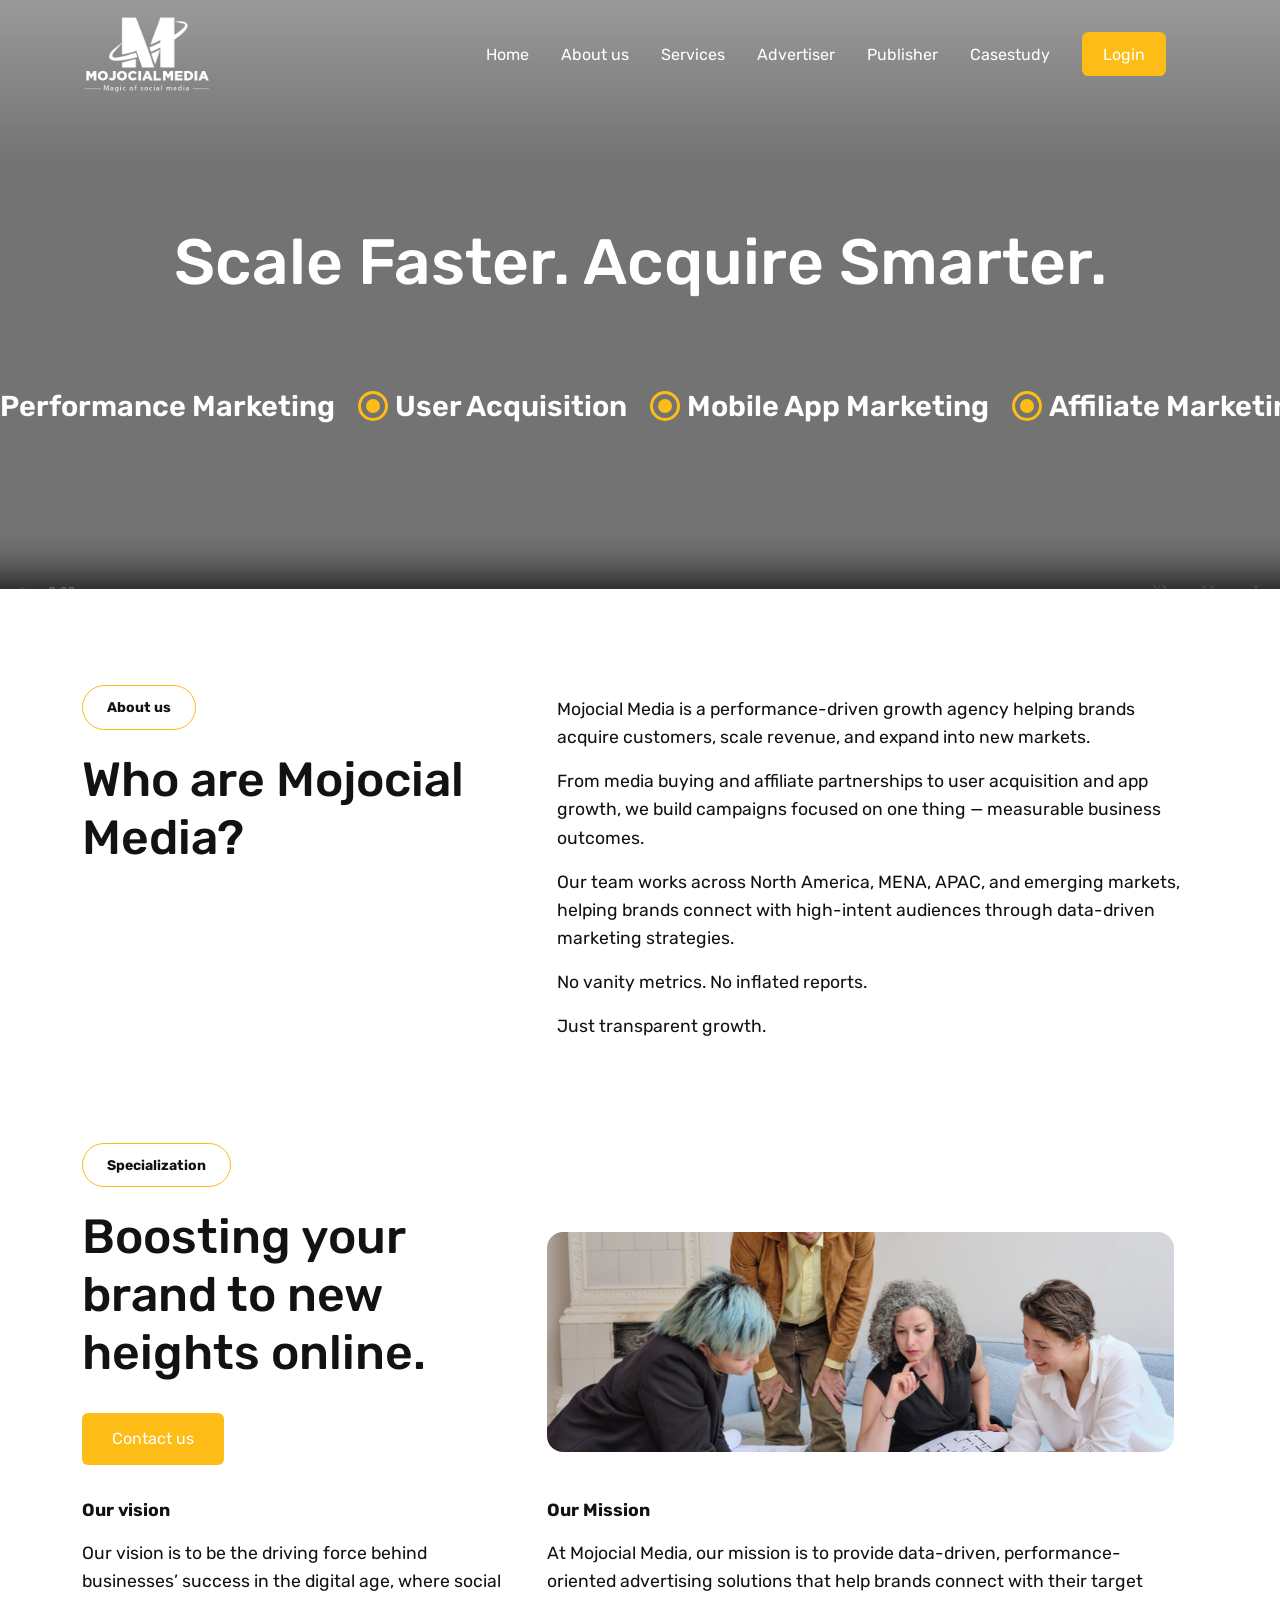
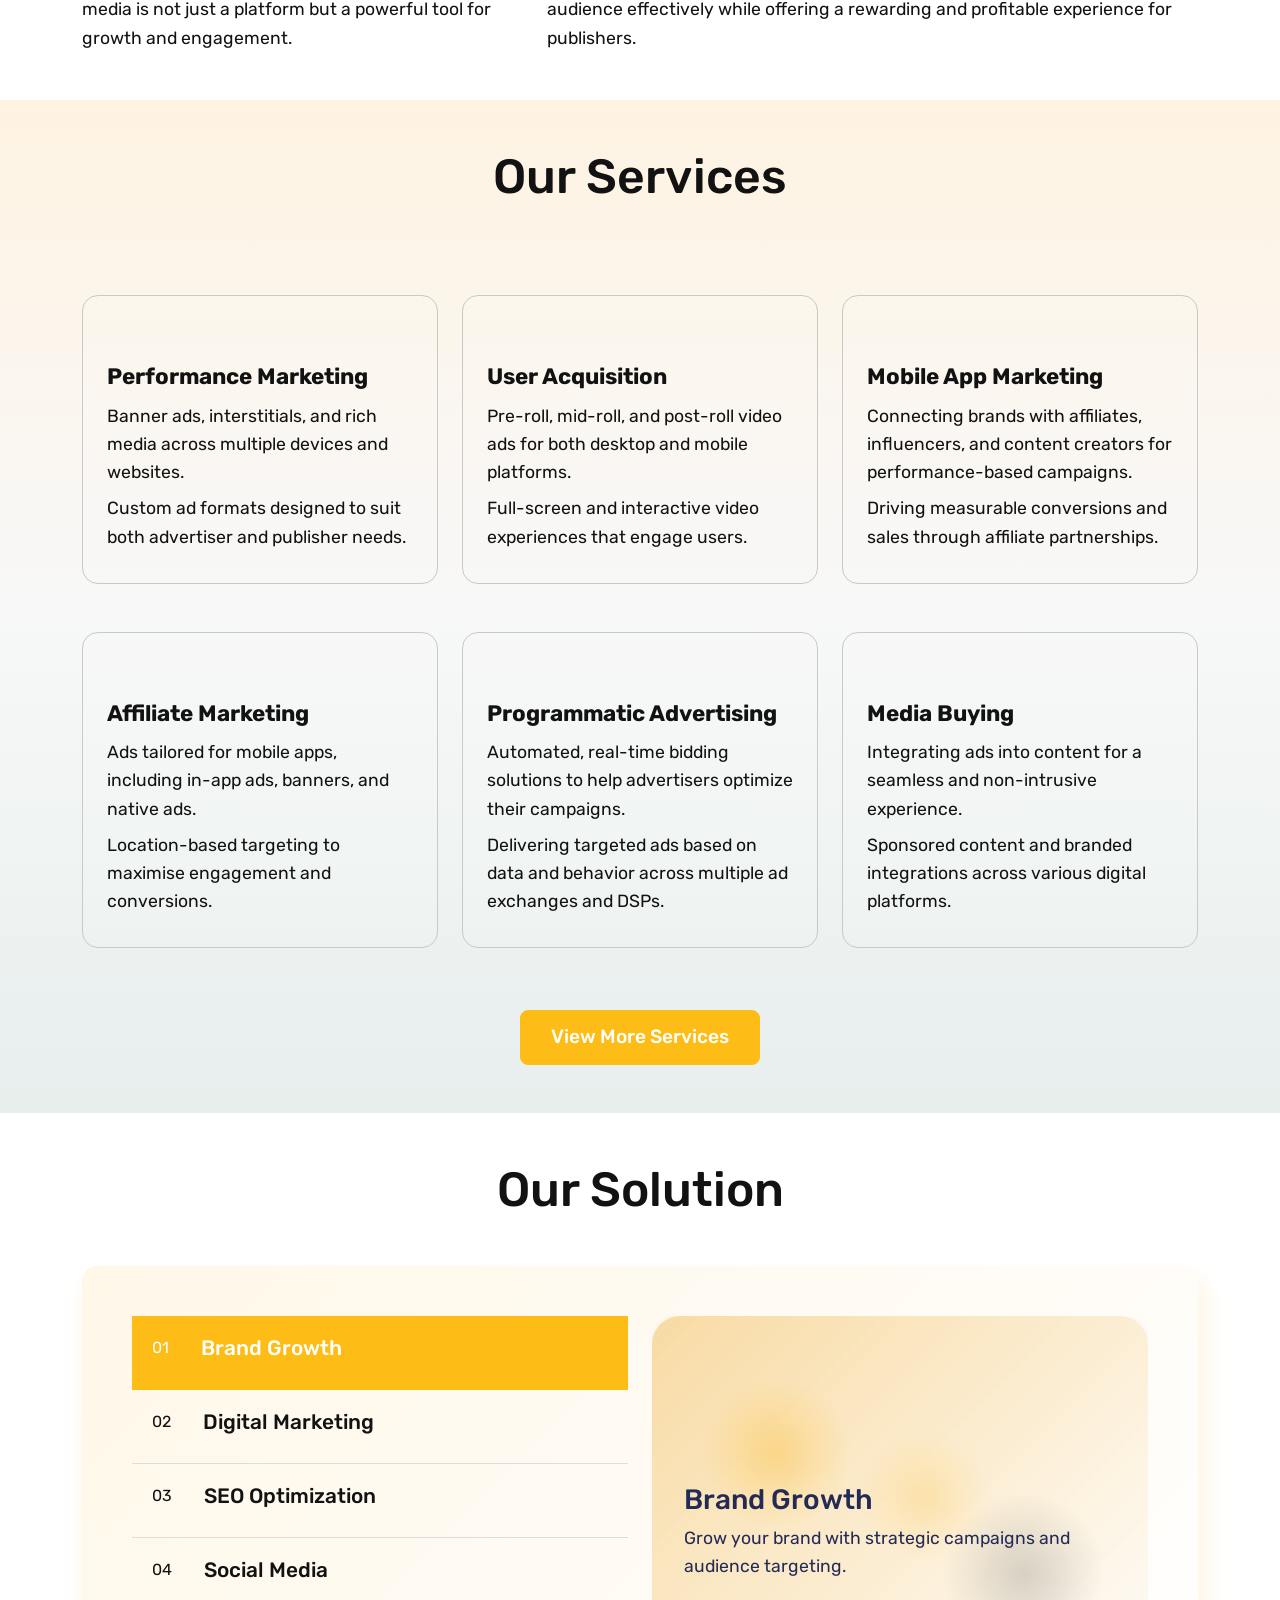
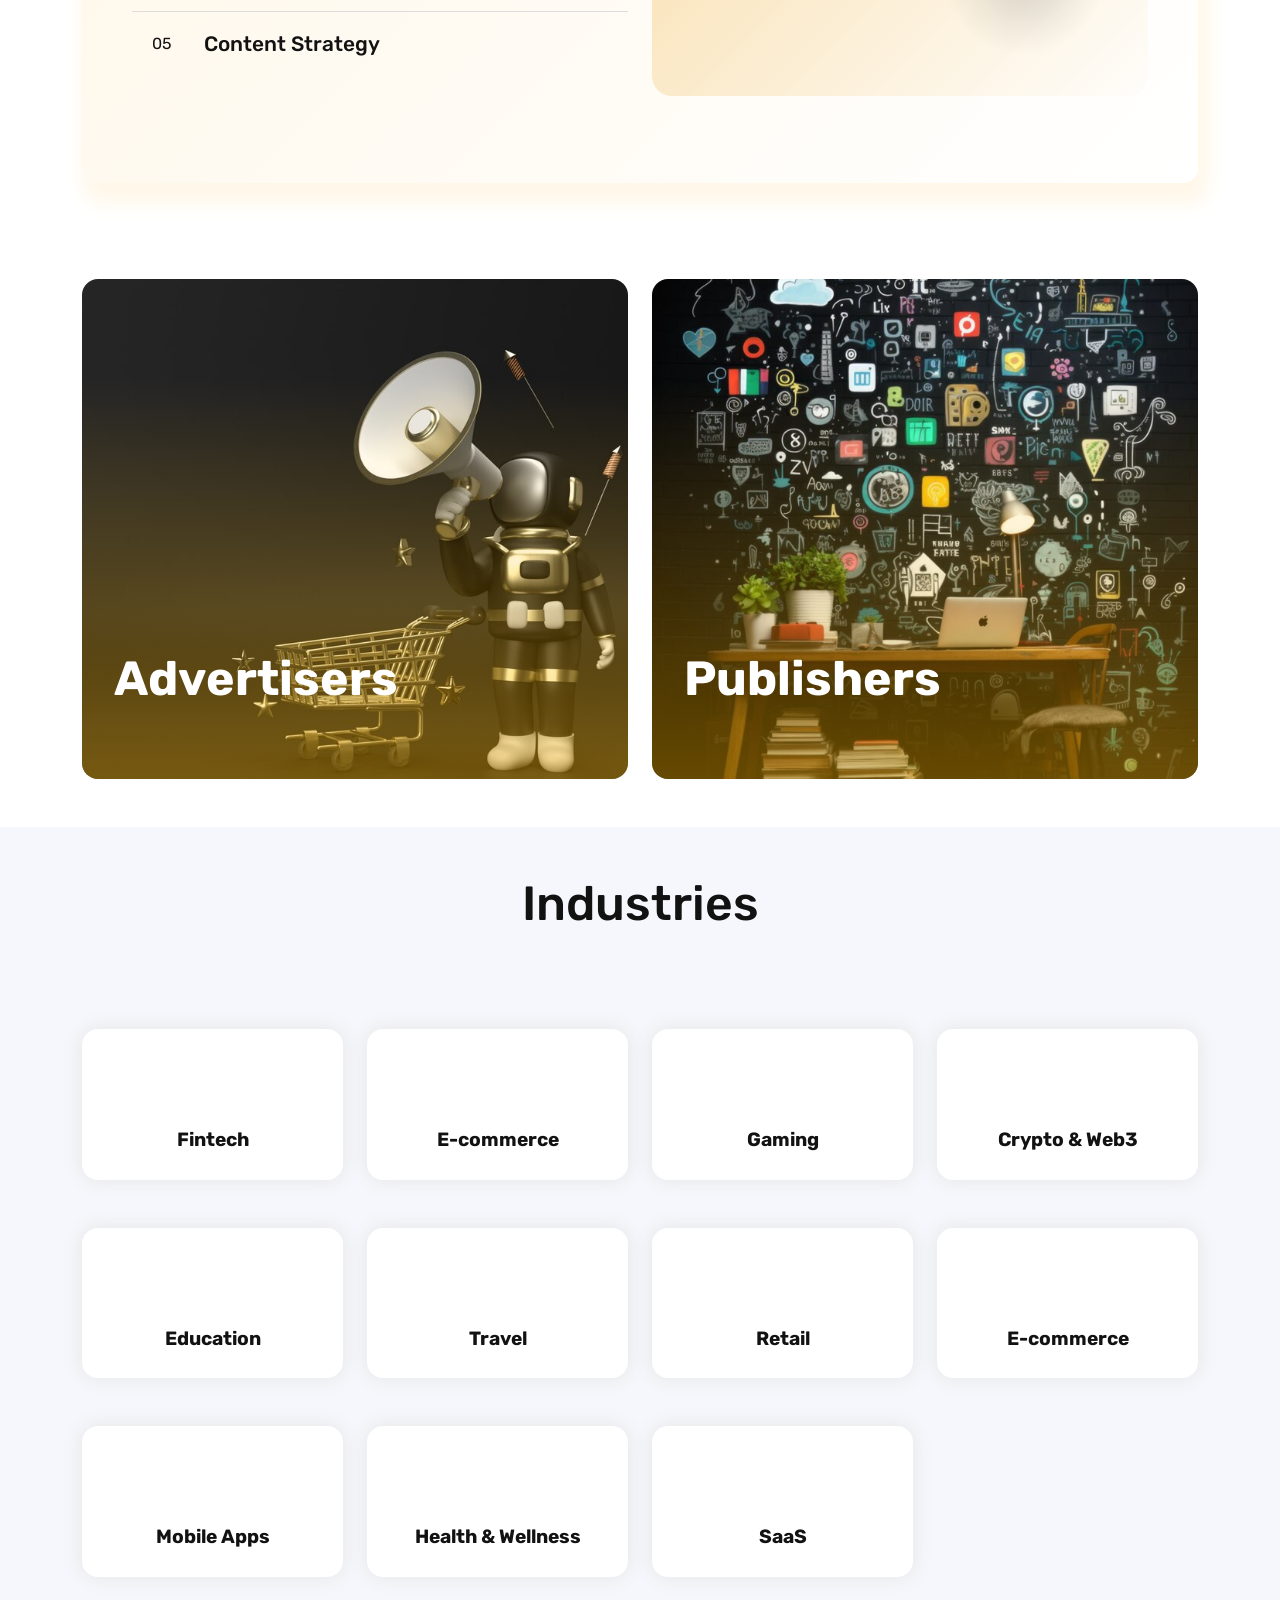
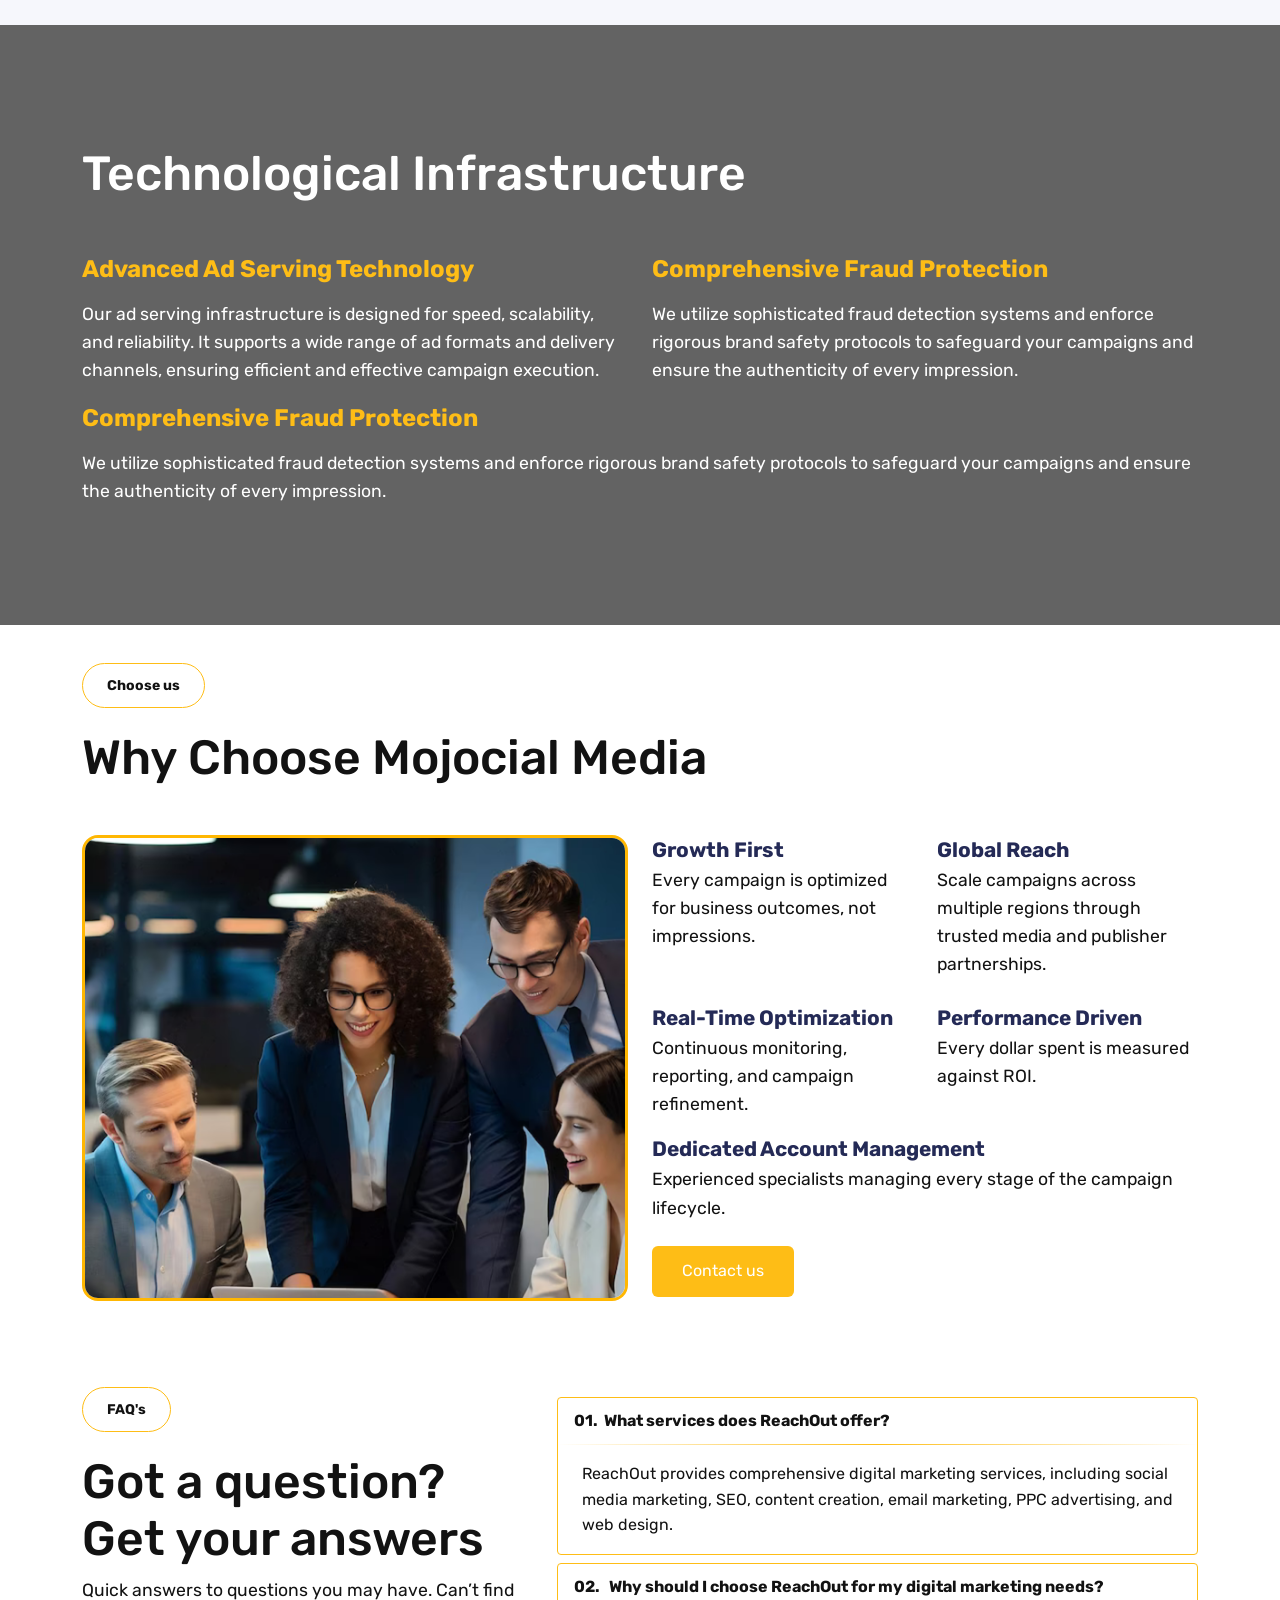
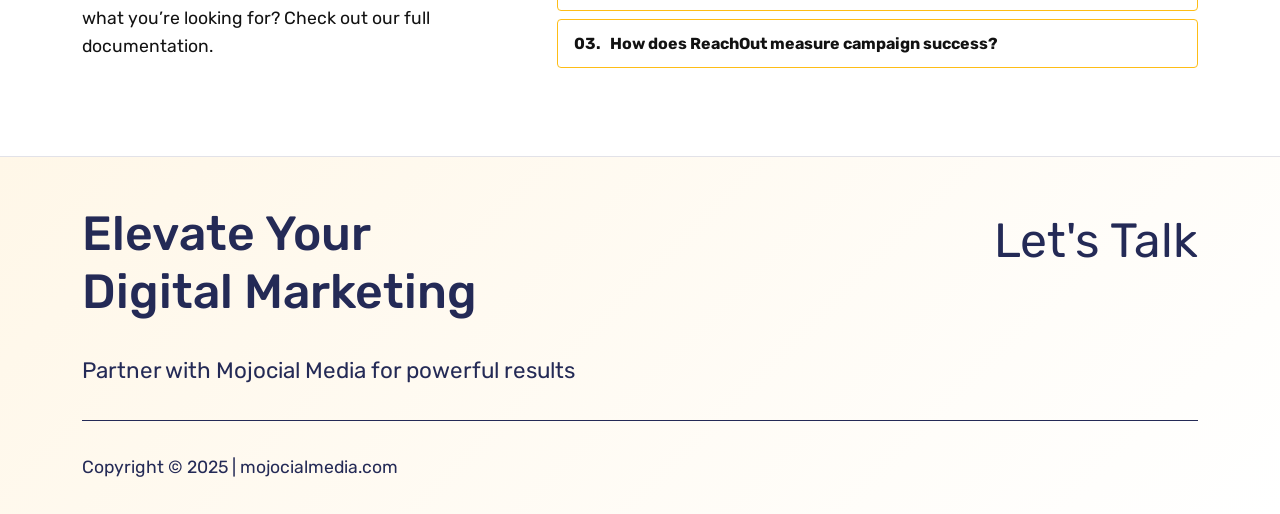
==== commit bf31cac6: "change logo in index pg header" ====
--- a/index.html
+++ b/index.html
@@ -32,7 +32,7 @@
 				<div class="logo-main-bx">
 					<div class="logo-bx">
 						<a href="index.html">
-							<img src="./img/mojocial_logo.png" alt="logo" class="logo" />
+							<img src="./img/mojocial_logo_white.png" alt="logo" class="logo" />
 							<!-- <div class="logo-bg"></div> -->
 						</a>
 					</div>
--- a/css/style.css
+++ b/css/style.css
@@ -323,7 +323,8 @@
     height: 100%;
     width: 100%;
     /* background: linear-gradient(180deg, rgba(255, 255, 255, 63%) 0%, rgba(0, 0, 0, 0) 43%); */
-    background: linear-gradient(180deg, rgb(255 255 255 / 72%) 0%, rgb(0 0 0 / 25%) 43%);
+    background: linear-gradient(180deg, rgb(255 255 255 / 80%) 0%, rgb(0 0 0 / 25%) 25%);
+    /* background: linear-gradient(-180deg, rgba(255, 255, 255, 0.575) 0%, rgba(0, 0, 0, 0) 100%); */
     z-index: 3;
 }
 
